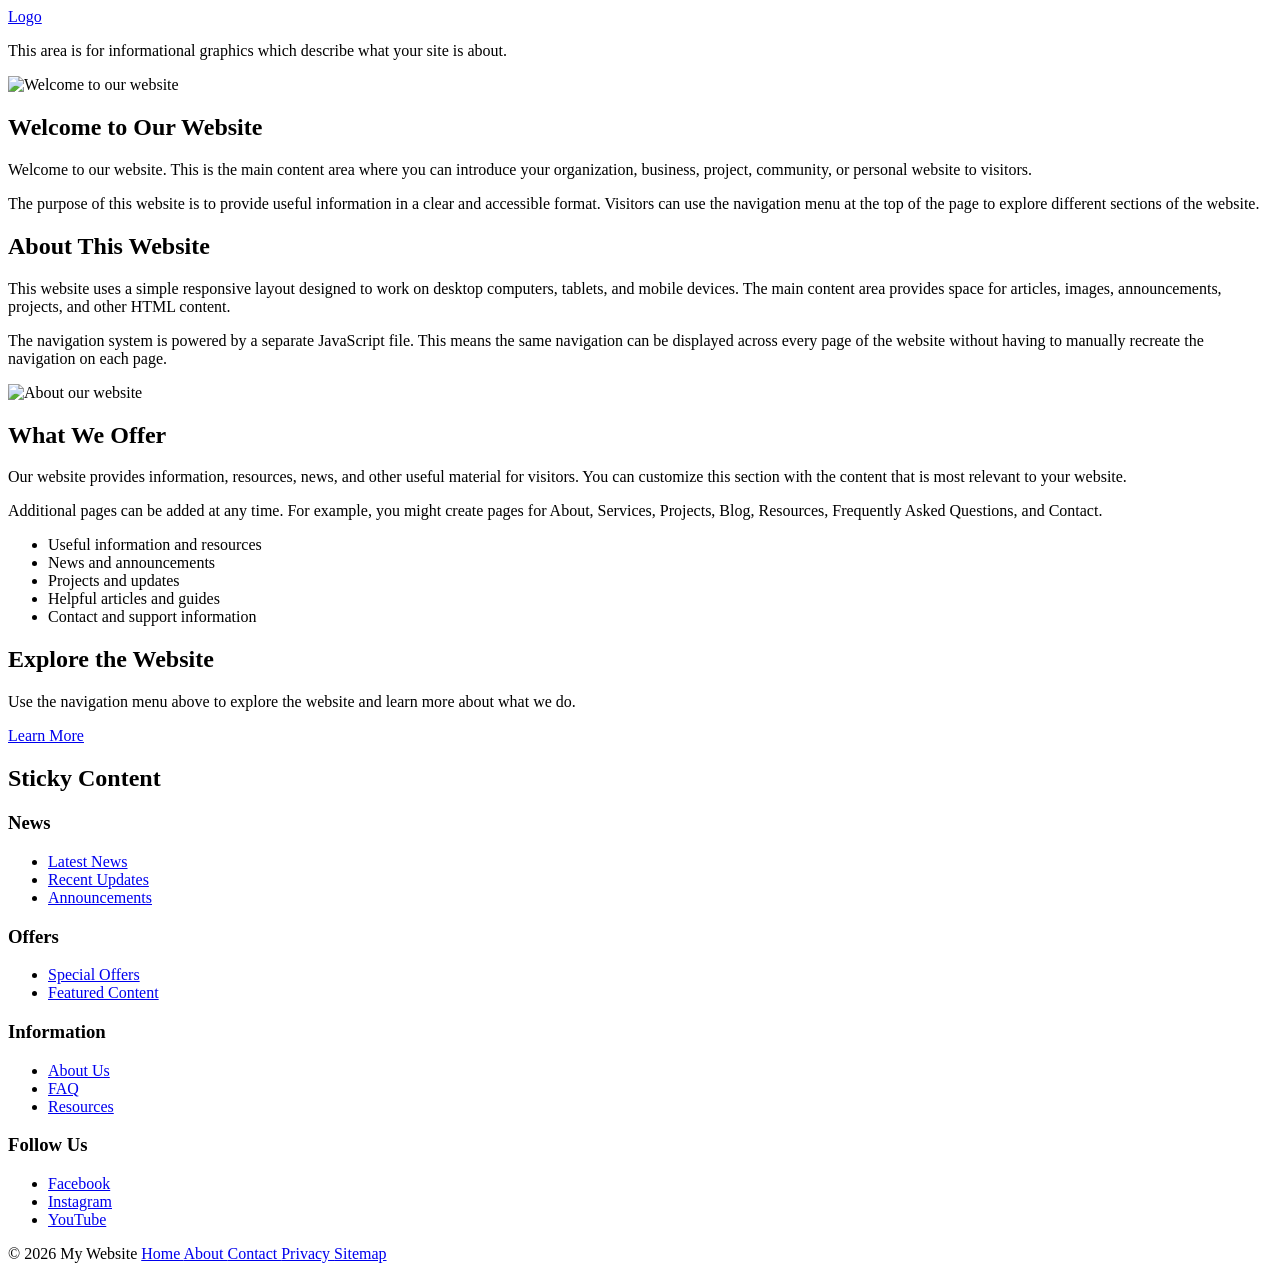
==== index.html @ 2298a756 "Update index.html" ====
<!DOCTYPE html>
<html lang="en">

<head>

    <!-- =====================================================
         BASIC DOCUMENT INFORMATION
         ===================================================== -->

    <meta charset="UTF-8">

    <meta
        name="viewport"
        content="width=device-width, initial-scale=1.0"
    >

    <meta
        name="description"
        content="Welcome to our website."
    >

    <meta
        name="author"
        content="Your Name"
    >

    <title>Home | My Website</title>


    <!-- =====================================================
         STYLESHEET
         ===================================================== -->

    <link rel="stylesheet" href="css/style.css">

</head>


<body>

    <!-- =====================================================
         WEBSITE WRAPPER
         
         This is 80% of the screen width.
         The body background creates the 10% pink areas
         on the left and right.
         ===================================================== -->

    <div class="site-wrapper">


        <!-- =================================================
             HEADER
             ================================================= -->

        <header class="site-header">


            <!-- =============================================
                 LOGO AREA
                 ============================================= -->

            <div class="logo-area">

                <a
                    href="index.html"
                    aria-label="Go to homepage"
                >
                    Logo
                </a>

            </div>


            <!-- =============================================
                 HEADER INFORMATION + NAVIGATION
                 ============================================= -->

            <div class="header-right">


                <!-- =========================================
                     WEBSITE DESCRIPTION
                     ========================================= -->

                <div class="header-info">

                    <p>
                        This area is for informational graphics
                        which describe what your site is about.
                    </p>

                </div>


                <!-- =========================================
                     NAVIGATION

                     navigation.js will automatically insert:

                     Primary navigation
                     Secondary navigation
                     ========================================= -->

                <div id="site-navigation"></div>


            </div>

        </header>



        <!-- =================================================
             MAIN WEBSITE AREA
             ================================================= -->

        <main class="main-layout">


            <!-- =============================================
                 MAIN CONTENT
                 ============================================= -->

            <section class="content-area">


                <!-- =========================================
                     HERO IMAGE
                     ========================================= -->

                <div class="hero-image">

                    <!--

                    Replace this image with your own.

                    Put your image in:

                    images/hero.jpg

                    -->

                    <img
                        src="images/hero.jpg"
                        alt="Welcome to our website"
                    >

                </div>



                <!-- =========================================
                     MAIN PAGE HEADING
                     ========================================= -->

                <h1>
                    Welcome to Our Website
                </h1>



                <!-- =========================================
                     INTRODUCTION
                     ========================================= -->

                <p>
                    Welcome to our website. This is the main
                    content area where you can introduce your
                    organization, business, project, community,
                    or personal website to visitors.
                </p>


                <p>
                    The purpose of this website is to provide
                    useful information in a clear and accessible
                    format. Visitors can use the navigation menu
                    at the top of the page to explore different
                    sections of the website.
                </p>



                <!-- =========================================
                     SECOND SECTION
                     ========================================= -->

                <h2>
                    About This Website
                </h2>


                <p>
                    This website uses a simple responsive layout
                    designed to work on desktop computers,
                    tablets, and mobile devices. The main content
                    area provides space for articles, images,
                    announcements, projects, and other HTML
                    content.
                </p>


                <p>
                    The navigation system is powered by a
                    separate JavaScript file. This means the
                    same navigation can be displayed across
                    every page of the website without having to
                    manually recreate the navigation on each
                    page.
                </p>



                <!-- =========================================
                     IMAGE
                     ========================================= -->

                <img
                    src="images/about.jpg"
                    alt="About our website"
                >



                <!-- =========================================
                     THIRD SECTION
                     ========================================= -->

                <h2>
                    What We Offer
                </h2>


                <p>
                    Our website provides information, resources,
                    news, and other useful material for visitors.
                    You can customize this section with the
                    content that is most relevant to your
                    website.
                </p>


                <p>
                    Additional pages can be added at any time.
                    For example, you might create pages for
                    About, Services, Projects, Blog, Resources,
                    Frequently Asked Questions, and Contact.
                </p>



                <!-- =========================================
                     FEATURE LIST
                     ========================================= -->

                <ul>

                    <li>
                        Useful information and resources
                    </li>

                    <li>
                        News and announcements
                    </li>

                    <li>
                        Projects and updates
                    </li>

                    <li>
                        Helpful articles and guides
                    </li>

                    <li>
                        Contact and support information
                    </li>

                </ul>



                <!-- =========================================
                     CALL TO ACTION
                     ========================================= -->

                <h2>
                    Explore the Website
                </h2>


                <p>
                    Use the navigation menu above to explore
                    the website and learn more about what we do.
                </p>


                <p>

                    <a
                        class="button"
                        href="about.html"
                    >
                        Learn More
                    </a>

                </p>


            </section>



            <!-- =============================================
                 RIGHT SIDEBAR
                 
                 This section stays visible while scrolling
                 because of position: sticky in CSS.
                 ============================================= -->

            <aside
                class="right-sidebar"
                aria-label="Additional information"
            >

                <div class="sticky-content">


                    <!-- =====================================
                         SIDEBAR HEADING
                         ===================================== -->

                    <h2>
                        Sticky Content
                    </h2>


                    <!-- =====================================
                         NEWS
                         ===================================== -->

                    <h3>
                        News
                    </h3>

                    <ul>

                        <li>
                            <a href="blog.html">
                                Latest News
                            </a>
                        </li>

                        <li>
                            <a href="blog.html">
                                Recent Updates
                            </a>
                        </li>

                        <li>
                            <a href="blog.html">
                                Announcements
                            </a>
                        </li>

                    </ul>



                    <!-- =====================================
                         OFFERS
                         ===================================== -->

                    <h3>
                        Offers
                    </h3>

                    <ul>

                        <li>
                            <a href="#">
                                Special Offers
                            </a>
                        </li>

                        <li>
                            <a href="#">
                                Featured Content
                            </a>
                        </li>

                    </ul>



                    <!-- =====================================
                         GENERAL INFORMATION
                         ===================================== -->

                    <h3>
                        Information
                    </h3>

                    <ul>

                        <li>
                            <a href="about.html">
                                About Us
                            </a>
                        </li>

                        <li>
                            <a href="faq.html">
                                FAQ
                            </a>
                        </li>

                        <li>
                            <a href="resources.html">
                                Resources
                            </a>
                        </li>

                    </ul>



                    <!-- =====================================
                         SOCIAL LINKS
                         ===================================== -->

                    <h3>
                        Follow Us
                    </h3>

                    <ul>

                        <li>
                            <a
                                href="#"
                                aria-label="Facebook"
                            >
                                Facebook
                            </a>
                        </li>

                        <li>
                            <a
                                href="#"
                                aria-label="Instagram"
                            >
                                Instagram
                            </a>
                        </li>

                        <li>
                            <a
                                href="#"
                                aria-label="YouTube"
                            >
                                YouTube
                            </a>
                        </li>

                    </ul>


                </div>

            </aside>


        </main>



        <!-- =================================================
             FOOTER
             ================================================= -->

        <footer class="site-footer">


            <!-- Copyright -->

            <span>
                &copy; 2026 My Website
            </span>


            <!-- Footer links -->

            <a href="index.html">
                Home
            </a>

            <a href="about.html">
                About
            </a>

            <a href="contact.html">
                Contact
            </a>

            <a href="privacy.html">
                Privacy
            </a>

            <a href="sitemap.html">
                Sitemap
            </a>


        </footer>


    </div>


    <!-- =====================================================
         JAVASCRIPT
         
         This loads the reusable navigation system.

         The navigation.js file automatically creates the
         horizontal primary and secondary navigation.
         ===================================================== -->

    <script src="js/navigation.js"></script>

</body>

</html>
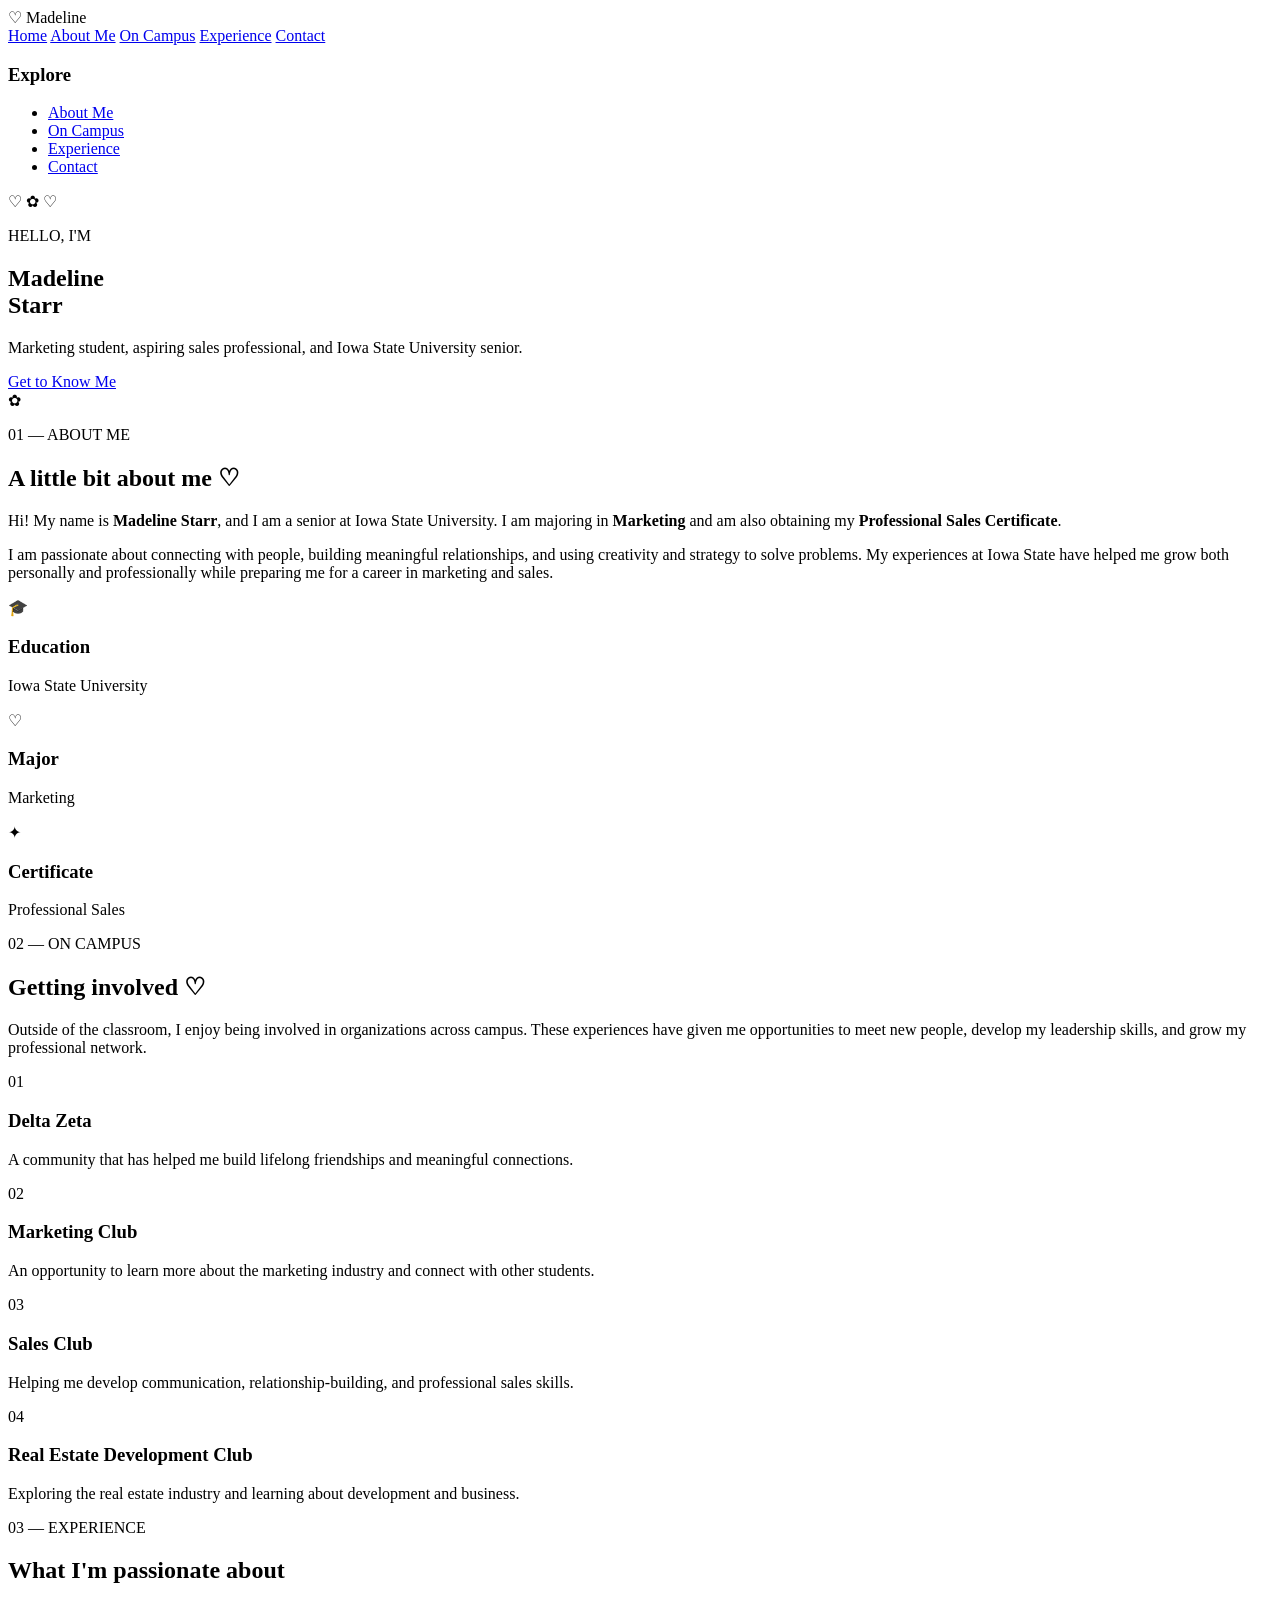
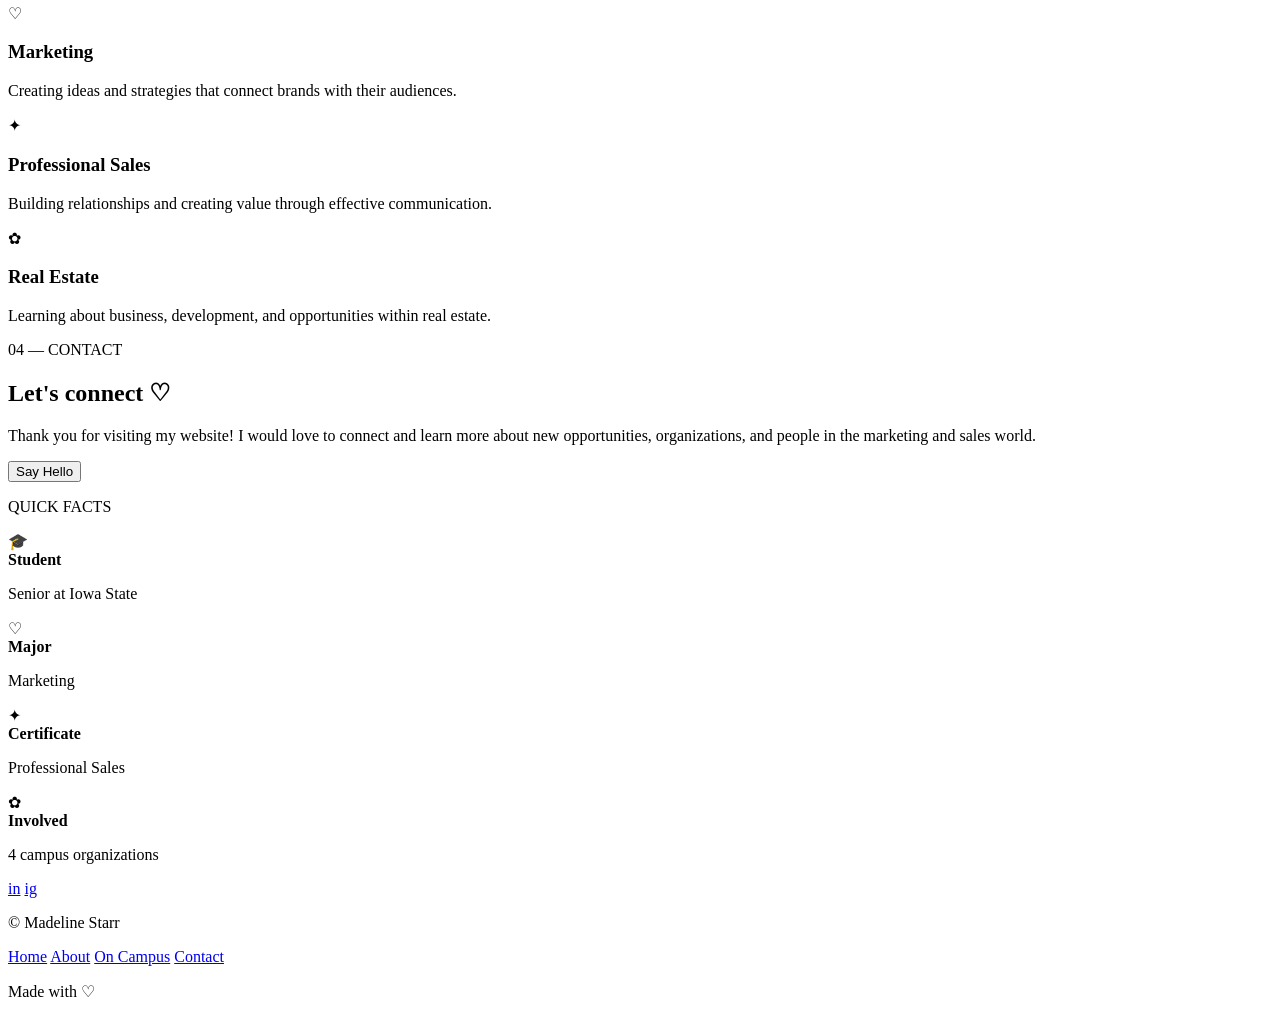
==== commit 989a30b5: "Update index.html" ====
--- a/index.html
+++ b/index.html
@@ -1,533 +1,346 @@
 <!DOCTYPE html>
 <html lang="en">
-
 <head>
-
-    <!-- =====================================================
-         BASIC DOCUMENT INFORMATION
-         ===================================================== -->
-
     <meta charset="UTF-8">
-
-    <meta
-        name="viewport"
-        content="width=device-width, initial-scale=1.0"
-    >
-
-    <meta
-        name="description"
-        content="Welcome to our website."
-    >
-
-    <meta
-        name="author"
-        content="Your Name"
-    >
-
-    <title>Home | My Website</title>
-
-
-    <!-- =====================================================
-         STYLESHEET
-         ===================================================== -->
-
-    <link rel="stylesheet" href="css/style.css">
-
+    <meta name="viewport" content="width=device-width, initial-scale=1.0">
+    <title>Madeline Starr | Marketing Student</title>
+
+    <!-- Google Font -->
+    <link rel="preconnect" href="https://fonts.googleapis.com">
+    <link rel="preconnect" href="https://fonts.gstatic.com" crossorigin>
+    <link href="https://fonts.googleapis.com/css2?family=DM+Sans:wght@400;500;600;700&family=Playfair+Display:wght@600;700&display=swap" rel="stylesheet">
+
+    <link rel="stylesheet" href="styles.css">
 </head>
 
-
 <body>
 
-    <!-- =====================================================
-         WEBSITE WRAPPER
-         
-         This is 80% of the screen width.
-         The body background creates the 10% pink areas
-         on the left and right.
-         ===================================================== -->
-
-    <div class="site-wrapper">
-
-
-        <!-- =================================================
-             HEADER
-             ================================================= -->
-
-        <header class="site-header">
-
-
-            <!-- =============================================
-                 LOGO AREA
-                 ============================================= -->
-
-            <div class="logo-area">
-
-                <a
-                    href="index.html"
-                    aria-label="Go to homepage"
-                >
-                    Logo
-                </a>
-
+    <!-- Page Wrapper -->
+    <div class="page">
+
+        <!-- Header -->
+        <header class="header">
+
+            <div class="logo">
+                <span class="logo-heart">♡</span>
+                <span>Madeline</span>
             </div>
 
-
-            <!-- =============================================
-                 HEADER INFORMATION + NAVIGATION
-                 ============================================= -->
-
-            <div class="header-right">
-
-
-                <!-- =========================================
-                     WEBSITE DESCRIPTION
-                     ========================================= -->
-
-                <div class="header-info">
+            <!-- Horizontal Navigation -->
+            <nav class="navbar">
+                <a href="#home" class="nav-link active">Home</a>
+                <a href="#about" class="nav-link">About Me</a>
+                <a href="#campus" class="nav-link">On Campus</a>
+                <a href="#experience" class="nav-link">Experience</a>
+                <a href="#contact" class="nav-link">Contact</a>
+            </nav>
+
+        </header>
+
+
+        <!-- Main Website Content -->
+        <div class="content-wrapper">
+
+            <!-- Left Navigation / Sidebar -->
+            <aside class="left-sidebar">
+
+                <h3>Explore</h3>
+
+                <ul>
+                    <li><a href="#about">About Me</a></li>
+                    <li><a href="#campus">On Campus</a></li>
+                    <li><a href="#experience">Experience</a></li>
+                    <li><a href="#contact">Contact</a></li>
+                </ul>
+
+                <div class="sidebar-decoration">
+                    <span>♡</span>
+                    <span>✿</span>
+                    <span>♡</span>
+                </div>
+
+            </aside>
+
+
+            <!-- Main Content -->
+            <main class="main-content">
+
+                <!-- Hero Section -->
+                <section id="home" class="hero">
+
+                    <div class="hero-text">
+                        <p class="small-heading">HELLO, I'M</p>
+
+                        <h1>Madeline<br>Starr</h1>
+
+                        <p class="hero-description">
+                            Marketing student, aspiring sales professional,
+                            and Iowa State University senior.
+                        </p>
+
+                        <a href="#about" class="button">Get to Know Me</a>
+                    </div>
+
+                    <div class="hero-flower">
+                        ✿
+                    </div>
+
+                </section>
+
+
+                <!-- About Me -->
+                <section id="about" class="section">
+
+                    <p class="section-label">01 — ABOUT ME</p>
+
+                    <h2>A little bit about me ♡</h2>
 
                     <p>
-                        This area is for informational graphics
-                        which describe what your site is about.
+                        Hi! My name is <strong>Madeline Starr</strong>, and I am a
+                        senior at Iowa State University. I am majoring in
+                        <strong>Marketing</strong> and am also obtaining my
+                        <strong>Professional Sales Certificate</strong>.
                     </p>
 
+                    <p>
+                        I am passionate about connecting with people, building
+                        meaningful relationships, and using creativity and
+                        strategy to solve problems. My experiences at Iowa State
+                        have helped me grow both personally and professionally
+                        while preparing me for a career in marketing and sales.
+                    </p>
+
+                    <div class="info-cards">
+
+                        <div class="info-card">
+                            <span class="card-icon">🎓</span>
+                            <h3>Education</h3>
+                            <p>Iowa State University</p>
+                        </div>
+
+                        <div class="info-card">
+                            <span class="card-icon">♡</span>
+                            <h3>Major</h3>
+                            <p>Marketing</p>
+                        </div>
+
+                        <div class="info-card">
+                            <span class="card-icon">✦</span>
+                            <h3>Certificate</h3>
+                            <p>Professional Sales</p>
+                        </div>
+
+                    </div>
+
+                </section>
+
+
+                <!-- On Campus -->
+                <section id="campus" class="section campus-section">
+
+                    <p class="section-label">02 — ON CAMPUS</p>
+
+                    <h2>Getting involved ♡</h2>
+
+                    <p>
+                        Outside of the classroom, I enjoy being involved in
+                        organizations across campus. These experiences have
+                        given me opportunities to meet new people, develop my
+                        leadership skills, and grow my professional network.
+                    </p>
+
+                    <div class="club-list">
+
+                        <div class="club">
+                            <div class="club-number">01</div>
+                            <div>
+                                <h3>Delta Zeta</h3>
+                                <p>
+                                    A community that has helped me build
+                                    lifelong friendships and meaningful
+                                    connections.
+                                </p>
+                            </div>
+                        </div>
+
+                        <div class="club">
+                            <div class="club-number">02</div>
+                            <div>
+                                <h3>Marketing Club</h3>
+                                <p>
+                                    An opportunity to learn more about the
+                                    marketing industry and connect with
+                                    other students.
+                                </p>
+                            </div>
+                        </div>
+
+                        <div class="club">
+                            <div class="club-number">03</div>
+                            <div>
+                                <h3>Sales Club</h3>
+                                <p>
+                                    Helping me develop communication,
+                                    relationship-building, and professional
+                                    sales skills.
+                                </p>
+                            </div>
+                        </div>
+
+                        <div class="club">
+                            <div class="club-number">04</div>
+                            <div>
+                                <h3>Real Estate Development Club</h3>
+                                <p>
+                                    Exploring the real estate industry and
+                                    learning about development and business.
+                                </p>
+                            </div>
+                        </div>
+
+                    </div>
+
+                </section>
+
+
+                <!-- Experience -->
+                <section id="experience" class="section">
+
+                    <p class="section-label">03 — EXPERIENCE</p>
+
+                    <h2>What I'm passionate about</h2>
+
+                    <div class="passion-grid">
+
+                        <div class="passion-card">
+                            <span>♡</span>
+                            <h3>Marketing</h3>
+                            <p>
+                                Creating ideas and strategies that connect
+                                brands with their audiences.
+                            </p>
+                        </div>
+
+                        <div class="passion-card">
+                            <span>✦</span>
+                            <h3>Professional Sales</h3>
+                            <p>
+                                Building relationships and creating value
+                                through effective communication.
+                            </p>
+                        </div>
+
+                        <div class="passion-card">
+                            <span>✿</span>
+                            <h3>Real Estate</h3>
+                            <p>
+                                Learning about business, development, and
+                                opportunities within real estate.
+                            </p>
+                        </div>
+
+                    </div>
+
+                </section>
+
+
+                <!-- Contact -->
+                <section id="contact" class="section contact-section">
+
+                    <p class="section-label">04 — CONTACT</p>
+
+                    <h2>Let's connect ♡</h2>
+
+                    <p>
+                        Thank you for visiting my website! I would love to
+                        connect and learn more about new opportunities,
+                        organizations, and people in the marketing and sales
+                        world.
+                    </p>
+
+                    <button id="contactButton" class="button">
+                        Say Hello
+                    </button>
+
+                    <p id="contactMessage" class="contact-message"></p>
+
+                </section>
+
+            </main>
+
+
+            <!-- Right Sidebar -->
+            <aside class="right-sidebar">
+
+                <div class="sticky-box">
+
+                    <p class="sidebar-title">QUICK FACTS</p>
+
+                    <div class="quick-fact">
+                        <span>🎓</span>
+                        <div>
+                            <strong>Student</strong>
+                            <p>Senior at Iowa State</p>
+                        </div>
+                    </div>
+
+                    <div class="quick-fact">
+                        <span>♡</span>
+                        <div>
+                            <strong>Major</strong>
+                            <p>Marketing</p>
+                        </div>
+                    </div>
+
+                    <div class="quick-fact">
+                        <span>✦</span>
+                        <div>
+                            <strong>Certificate</strong>
+                            <p>Professional Sales</p>
+                        </div>
+                    </div>
+
+                    <div class="quick-fact">
+                        <span>✿</span>
+                        <div>
+                            <strong>Involved</strong>
+                            <p>4 campus organizations</p>
+                        </div>
+                    </div>
+
+                    <div class="social-links">
+                        <a href="#" aria-label="LinkedIn">in</a>
+                        <a href="#" aria-label="Instagram">ig</a>
+                    </div>
+
                 </div>
 
-
-                <!-- =========================================
-                     NAVIGATION
-
-                     navigation.js will automatically insert:
-
-                     Primary navigation
-                     Secondary navigation
-                     ========================================= -->
-
-                <div id="site-navigation"></div>
-
-
+            </aside>
+
+        </div>
+
+
+        <!-- Footer -->
+        <footer id="footer">
+
+            <p>
+                © <span id="year"></span> Madeline Starr
+            </p>
+
+            <div class="footer-links">
+                <a href="#home">Home</a>
+                <a href="#about">About</a>
+                <a href="#campus">On Campus</a>
+                <a href="#contact">Contact</a>
             </div>
 
-        </header>
-
-
-
-        <!-- =================================================
-             MAIN WEBSITE AREA
-             ================================================= -->
-
-        <main class="main-layout">
-
-
-            <!-- =============================================
-                 MAIN CONTENT
-                 ============================================= -->
-
-            <section class="content-area">
-
-
-                <!-- =========================================
-                     HERO IMAGE
-                     ========================================= -->
-
-                <div class="hero-image">
-
-                    <!--
-
-                    Replace this image with your own.
-
-                    Put your image in:
-
-                    images/hero.jpg
-
-                    -->
-
-                    <img
-                        src="images/hero.jpg"
-                        alt="Welcome to our website"
-                    >
-
-                </div>
-
-
-
-                <!-- =========================================
-                     MAIN PAGE HEADING
-                     ========================================= -->
-
-                <h1>
-                    Welcome to Our Website
-                </h1>
-
-
-
-                <!-- =========================================
-                     INTRODUCTION
-                     ========================================= -->
-
-                <p>
-                    Welcome to our website. This is the main
-                    content area where you can introduce your
-                    organization, business, project, community,
-                    or personal website to visitors.
-                </p>
-
-
-                <p>
-                    The purpose of this website is to provide
-                    useful information in a clear and accessible
-                    format. Visitors can use the navigation menu
-                    at the top of the page to explore different
-                    sections of the website.
-                </p>
-
-
-
-                <!-- =========================================
-                     SECOND SECTION
-                     ========================================= -->
-
-                <h2>
-                    About This Website
-                </h2>
-
-
-                <p>
-                    This website uses a simple responsive layout
-                    designed to work on desktop computers,
-                    tablets, and mobile devices. The main content
-                    area provides space for articles, images,
-                    announcements, projects, and other HTML
-                    content.
-                </p>
-
-
-                <p>
-                    The navigation system is powered by a
-                    separate JavaScript file. This means the
-                    same navigation can be displayed across
-                    every page of the website without having to
-                    manually recreate the navigation on each
-                    page.
-                </p>
-
-
-
-                <!-- =========================================
-                     IMAGE
-                     ========================================= -->
-
-                <img
-                    src="images/about.jpg"
-                    alt="About our website"
-                >
-
-
-
-                <!-- =========================================
-                     THIRD SECTION
-                     ========================================= -->
-
-                <h2>
-                    What We Offer
-                </h2>
-
-
-                <p>
-                    Our website provides information, resources,
-                    news, and other useful material for visitors.
-                    You can customize this section with the
-                    content that is most relevant to your
-                    website.
-                </p>
-
-
-                <p>
-                    Additional pages can be added at any time.
-                    For example, you might create pages for
-                    About, Services, Projects, Blog, Resources,
-                    Frequently Asked Questions, and Contact.
-                </p>
-
-
-
-                <!-- =========================================
-                     FEATURE LIST
-                     ========================================= -->
-
-                <ul>
-
-                    <li>
-                        Useful information and resources
-                    </li>
-
-                    <li>
-                        News and announcements
-                    </li>
-
-                    <li>
-                        Projects and updates
-                    </li>
-
-                    <li>
-                        Helpful articles and guides
-                    </li>
-
-                    <li>
-                        Contact and support information
-                    </li>
-
-                </ul>
-
-
-
-                <!-- =========================================
-                     CALL TO ACTION
-                     ========================================= -->
-
-                <h2>
-                    Explore the Website
-                </h2>
-
-
-                <p>
-                    Use the navigation menu above to explore
-                    the website and learn more about what we do.
-                </p>
-
-
-                <p>
-
-                    <a
-                        class="button"
-                        href="about.html"
-                    >
-                        Learn More
-                    </a>
-
-                </p>
-
-
-            </section>
-
-
-
-            <!-- =============================================
-                 RIGHT SIDEBAR
-                 
-                 This section stays visible while scrolling
-                 because of position: sticky in CSS.
-                 ============================================= -->
-
-            <aside
-                class="right-sidebar"
-                aria-label="Additional information"
-            >
-
-                <div class="sticky-content">
-
-
-                    <!-- =====================================
-                         SIDEBAR HEADING
-                         ===================================== -->
-
-                    <h2>
-                        Sticky Content
-                    </h2>
-
-
-                    <!-- =====================================
-                         NEWS
-                         ===================================== -->
-
-                    <h3>
-                        News
-                    </h3>
-
-                    <ul>
-
-                        <li>
-                            <a href="blog.html">
-                                Latest News
-                            </a>
-                        </li>
-
-                        <li>
-                            <a href="blog.html">
-                                Recent Updates
-                            </a>
-                        </li>
-
-                        <li>
-                            <a href="blog.html">
-                                Announcements
-                            </a>
-                        </li>
-
-                    </ul>
-
-
-
-                    <!-- =====================================
-                         OFFERS
-                         ===================================== -->
-
-                    <h3>
-                        Offers
-                    </h3>
-
-                    <ul>
-
-                        <li>
-                            <a href="#">
-                                Special Offers
-                            </a>
-                        </li>
-
-                        <li>
-                            <a href="#">
-                                Featured Content
-                            </a>
-                        </li>
-
-                    </ul>
-
-
-
-                    <!-- =====================================
-                         GENERAL INFORMATION
-                         ===================================== -->
-
-                    <h3>
-                        Information
-                    </h3>
-
-                    <ul>
-
-                        <li>
-                            <a href="about.html">
-                                About Us
-                            </a>
-                        </li>
-
-                        <li>
-                            <a href="faq.html">
-                                FAQ
-                            </a>
-                        </li>
-
-                        <li>
-                            <a href="resources.html">
-                                Resources
-                            </a>
-                        </li>
-
-                    </ul>
-
-
-
-                    <!-- =====================================
-                         SOCIAL LINKS
-                         ===================================== -->
-
-                    <h3>
-                        Follow Us
-                    </h3>
-
-                    <ul>
-
-                        <li>
-                            <a
-                                href="#"
-                                aria-label="Facebook"
-                            >
-                                Facebook
-                            </a>
-                        </li>
-
-                        <li>
-                            <a
-                                href="#"
-                                aria-label="Instagram"
-                            >
-                                Instagram
-                            </a>
-                        </li>
-
-                        <li>
-                            <a
-                                href="#"
-                                aria-label="YouTube"
-                            >
-                                YouTube
-                            </a>
-                        </li>
-
-                    </ul>
-
-
-                </div>
-
-            </aside>
-
-
-        </main>
-
-
-
-        <!-- =================================================
-             FOOTER
-             ================================================= -->
-
-        <footer class="site-footer">
-
-
-            <!-- Copyright -->
-
-            <span>
-                &copy; 2026 My Website
-            </span>
-
-
-            <!-- Footer links -->
-
-            <a href="index.html">
-                Home
-            </a>
-
-            <a href="about.html">
-                About
-            </a>
-
-            <a href="contact.html">
-                Contact
-            </a>
-
-            <a href="privacy.html">
-                Privacy
-            </a>
-
-            <a href="sitemap.html">
-                Sitemap
-            </a>
-
+            <p>Made with ♡</p>
 
         </footer>
 
-
     </div>
 
-
-    <!-- =====================================================
-         JAVASCRIPT
-         
-         This loads the reusable navigation system.
-
-         The navigation.js file automatically creates the
-         horizontal primary and secondary navigation.
-         ===================================================== -->
-
-    <script src="js/navigation.js"></script>
+    <script src="script.js"></script>
 
 </body>
-
 </html>
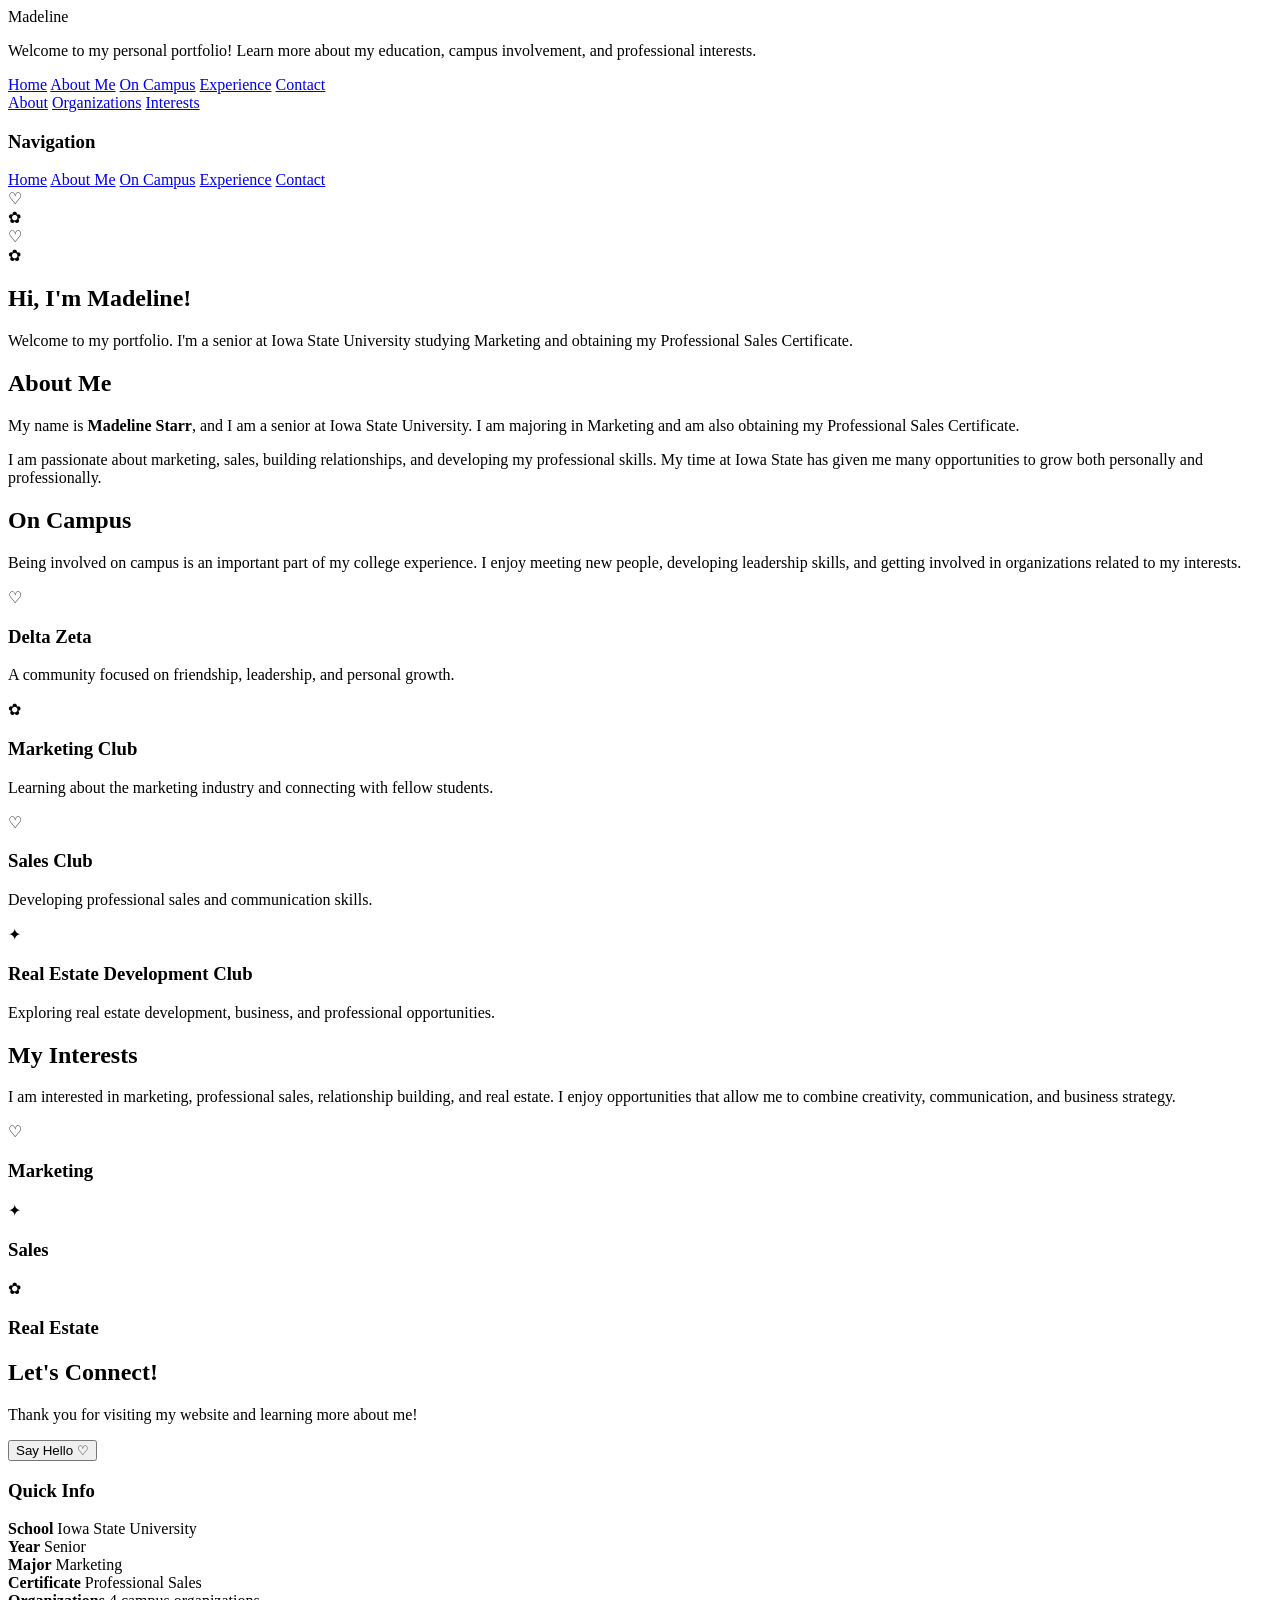
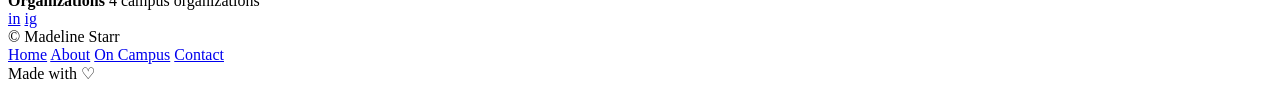
==== commit 417f2cfb: "Update index.html" ====
--- a/index.html
+++ b/index.html
@@ -3,342 +3,318 @@
 <head>
     <meta charset="UTF-8">
     <meta name="viewport" content="width=device-width, initial-scale=1.0">
-    <title>Madeline Starr | Marketing Student</title>
-
-    <!-- Google Font -->
-    <link rel="preconnect" href="https://fonts.googleapis.com">
-    <link rel="preconnect" href="https://fonts.gstatic.com" crossorigin>
-    <link href="https://fonts.googleapis.com/css2?family=DM+Sans:wght@400;500;600;700&family=Playfair+Display:wght@600;700&display=swap" rel="stylesheet">
+
+    <title>Madeline Starr | Portfolio</title>
 
     <link rel="stylesheet" href="styles.css">
 </head>
 
 <body>
 
-    <!-- Page Wrapper -->
-    <div class="page">
-
-        <!-- Header -->
-        <header class="header">
-
-            <div class="logo">
-                <span class="logo-heart">♡</span>
-                <span>Madeline</span>
+    <!-- OUTER BACKGROUND -->
+    <div class="background">
+
+        <!-- MAIN WEBSITE -->
+        <div class="website">
+
+            <!-- ================= HEADER ================= -->
+            <header class="header">
+
+                <!-- LOGO -->
+                <div class="logo">
+                    Madeline
+                </div>
+
+                <!-- HEADER RIGHT SIDE -->
+                <div class="header-right">
+
+                    <!-- INFORMATIONAL GRAPHIC AREA -->
+                    <div class="graphic-area">
+                        <p>
+                            Welcome to my personal portfolio! 
+                            Learn more about my education, 
+                            campus involvement, and professional interests.
+                        </p>
+                    </div>
+
+                    <!-- PRIMARY HORIZONTAL NAVIGATION -->
+                    <nav class="primary-nav">
+                        <a href="#home">Home</a>
+                        <a href="#about">About Me</a>
+                        <a href="#campus">On Campus</a>
+                        <a href="#experience">Experience</a>
+                        <a href="#contact">Contact</a>
+                    </nav>
+
+                    <!-- SECONDARY NAVIGATION -->
+                    <div class="secondary-nav">
+                        <a href="#about">About</a>
+                        <a href="#campus">Organizations</a>
+                        <a href="#experience">Interests</a>
+                    </div>
+
+                </div>
+
+            </header>
+
+
+            <!-- ================= BODY ================= -->
+            <div class="body-layout">
+
+                <!-- LEFT COLUMN -->
+                <aside class="left-column">
+
+                    <h3>Navigation</h3>
+
+                    <nav class="side-nav">
+                        <a href="#home">Home</a>
+                        <a href="#about">About Me</a>
+                        <a href="#campus">On Campus</a>
+                        <a href="#experience">Experience</a>
+                        <a href="#contact">Contact</a>
+                    </nav>
+
+                    <div class="side-decoration">
+                        ♡
+                        <br>
+                        ✿
+                        <br>
+                        ♡
+                    </div>
+
+                </aside>
+
+
+                <!-- CENTER / MAIN CONTENT -->
+                <main class="main-content">
+
+                    <!-- HERO -->
+                    <section id="home" class="hero">
+
+                        <div class="hero-image">
+                            <div class="flower">✿</div>
+                        </div>
+
+                        <h1>Hi, I'm Madeline!</h1>
+
+                        <p class="intro">
+                            Welcome to my portfolio. I'm a senior at Iowa State
+                            University studying Marketing and obtaining my
+                            Professional Sales Certificate.
+                        </p>
+
+                    </section>
+
+
+                    <!-- ABOUT ME -->
+                    <section id="about" class="content-section">
+
+                        <h2>About Me</h2>
+
+                        <p>
+                            My name is <strong>Madeline Starr</strong>, and I am
+                            a senior at Iowa State University. I am majoring in
+                            Marketing and am also obtaining my Professional
+                            Sales Certificate.
+                        </p>
+
+                        <p>
+                            I am passionate about marketing, sales, building
+                            relationships, and developing my professional
+                            skills. My time at Iowa State has given me many
+                            opportunities to grow both personally and
+                            professionally.
+                        </p>
+
+                    </section>
+
+
+                    <!-- ON CAMPUS -->
+                    <section id="campus" class="content-section">
+
+                        <h2>On Campus</h2>
+
+                        <p>
+                            Being involved on campus is an important part of
+                            my college experience. I enjoy meeting new people,
+                            developing leadership skills, and getting involved
+                            in organizations related to my interests.
+                        </p>
+
+                        <div class="organization-list">
+
+                            <div class="organization">
+                                <span>♡</span>
+                                <div>
+                                    <h3>Delta Zeta</h3>
+                                    <p>
+                                        A community focused on friendship,
+                                        leadership, and personal growth.
+                                    </p>
+                                </div>
+                            </div>
+
+                            <div class="organization">
+                                <span>✿</span>
+                                <div>
+                                    <h3>Marketing Club</h3>
+                                    <p>
+                                        Learning about the marketing industry
+                                        and connecting with fellow students.
+                                    </p>
+                                </div>
+                            </div>
+
+                            <div class="organization">
+                                <span>♡</span>
+                                <div>
+                                    <h3>Sales Club</h3>
+                                    <p>
+                                        Developing professional sales and
+                                        communication skills.
+                                    </p>
+                                </div>
+                            </div>
+
+                            <div class="organization">
+                                <span>✦</span>
+                                <div>
+                                    <h3>Real Estate Development Club</h3>
+                                    <p>
+                                        Exploring real estate development,
+                                        business, and professional opportunities.
+                                    </p>
+                                </div>
+                            </div>
+
+                        </div>
+
+                    </section>
+
+
+                    <!-- EXPERIENCE -->
+                    <section id="experience" class="content-section">
+
+                        <h2>My Interests</h2>
+
+                        <p>
+                            I am interested in marketing, professional sales,
+                            relationship building, and real estate. I enjoy
+                            opportunities that allow me to combine creativity,
+                            communication, and business strategy.
+                        </p>
+
+                        <div class="interest-boxes">
+
+                            <div>
+                                <span>♡</span>
+                                <h3>Marketing</h3>
+                            </div>
+
+                            <div>
+                                <span>✦</span>
+                                <h3>Sales</h3>
+                            </div>
+
+                            <div>
+                                <span>✿</span>
+                                <h3>Real Estate</h3>
+                            </div>
+
+                        </div>
+
+                    </section>
+
+
+                    <!-- CONTACT -->
+                    <section id="contact" class="content-section contact">
+
+                        <h2>Let's Connect!</h2>
+
+                        <p>
+                            Thank you for visiting my website and learning
+                            more about me!
+                        </p>
+
+                        <button id="helloButton">
+                            Say Hello ♡
+                        </button>
+
+                        <p id="helloMessage"></p>
+
+                    </section>
+
+                </main>
+
+
+                <!-- RIGHT COLUMN -->
+                <aside class="right-column">
+
+                    <div class="sticky-content">
+
+                        <h3>Quick Info</h3>
+
+                        <div class="quick-item">
+                            <strong>School</strong>
+                            <span>Iowa State University</span>
+                        </div>
+
+                        <div class="quick-item">
+                            <strong>Year</strong>
+                            <span>Senior</span>
+                        </div>
+
+                        <div class="quick-item">
+                            <strong>Major</strong>
+                            <span>Marketing</span>
+                        </div>
+
+                        <div class="quick-item">
+                            <strong>Certificate</strong>
+                            <span>Professional Sales</span>
+                        </div>
+
+                        <div class="quick-item">
+                            <strong>Organizations</strong>
+                            <span>4 campus organizations</span>
+                        </div>
+
+                        <div class="social-icons">
+                            <a href="#">in</a>
+                            <a href="#">ig</a>
+                        </div>
+
+                    </div>
+
+                </aside>
+
             </div>
 
-            <!-- Horizontal Navigation -->
-            <nav class="navbar">
-                <a href="#home" class="nav-link active">Home</a>
-                <a href="#about" class="nav-link">About Me</a>
-                <a href="#campus" class="nav-link">On Campus</a>
-                <a href="#experience" class="nav-link">Experience</a>
-                <a href="#contact" class="nav-link">Contact</a>
-            </nav>
-
-        </header>
-
-
-        <!-- Main Website Content -->
-        <div class="content-wrapper">
-
-            <!-- Left Navigation / Sidebar -->
-            <aside class="left-sidebar">
-
-                <h3>Explore</h3>
-
-                <ul>
-                    <li><a href="#about">About Me</a></li>
-                    <li><a href="#campus">On Campus</a></li>
-                    <li><a href="#experience">Experience</a></li>
-                    <li><a href="#contact">Contact</a></li>
-                </ul>
-
-                <div class="sidebar-decoration">
-                    <span>♡</span>
-                    <span>✿</span>
-                    <span>♡</span>
+
+            <!-- ================= FOOTER ================= -->
+            <footer>
+
+                <span>
+                    © <span id="year"></span> Madeline Starr
+                </span>
+
+                <div>
+                    <a href="#home">Home</a>
+                    <a href="#about">About</a>
+                    <a href="#campus">On Campus</a>
+                    <a href="#contact">Contact</a>
                 </div>
 
-            </aside>
-
-
-            <!-- Main Content -->
-            <main class="main-content">
-
-                <!-- Hero Section -->
-                <section id="home" class="hero">
-
-                    <div class="hero-text">
-                        <p class="small-heading">HELLO, I'M</p>
-
-                        <h1>Madeline<br>Starr</h1>
-
-                        <p class="hero-description">
-                            Marketing student, aspiring sales professional,
-                            and Iowa State University senior.
-                        </p>
-
-                        <a href="#about" class="button">Get to Know Me</a>
-                    </div>
-
-                    <div class="hero-flower">
-                        ✿
-                    </div>
-
-                </section>
-
-
-                <!-- About Me -->
-                <section id="about" class="section">
-
-                    <p class="section-label">01 — ABOUT ME</p>
-
-                    <h2>A little bit about me ♡</h2>
-
-                    <p>
-                        Hi! My name is <strong>Madeline Starr</strong>, and I am a
-                        senior at Iowa State University. I am majoring in
-                        <strong>Marketing</strong> and am also obtaining my
-                        <strong>Professional Sales Certificate</strong>.
-                    </p>
-
-                    <p>
-                        I am passionate about connecting with people, building
-                        meaningful relationships, and using creativity and
-                        strategy to solve problems. My experiences at Iowa State
-                        have helped me grow both personally and professionally
-                        while preparing me for a career in marketing and sales.
-                    </p>
-
-                    <div class="info-cards">
-
-                        <div class="info-card">
-                            <span class="card-icon">🎓</span>
-                            <h3>Education</h3>
-                            <p>Iowa State University</p>
-                        </div>
-
-                        <div class="info-card">
-                            <span class="card-icon">♡</span>
-                            <h3>Major</h3>
-                            <p>Marketing</p>
-                        </div>
-
-                        <div class="info-card">
-                            <span class="card-icon">✦</span>
-                            <h3>Certificate</h3>
-                            <p>Professional Sales</p>
-                        </div>
-
-                    </div>
-
-                </section>
-
-
-                <!-- On Campus -->
-                <section id="campus" class="section campus-section">
-
-                    <p class="section-label">02 — ON CAMPUS</p>
-
-                    <h2>Getting involved ♡</h2>
-
-                    <p>
-                        Outside of the classroom, I enjoy being involved in
-                        organizations across campus. These experiences have
-                        given me opportunities to meet new people, develop my
-                        leadership skills, and grow my professional network.
-                    </p>
-
-                    <div class="club-list">
-
-                        <div class="club">
-                            <div class="club-number">01</div>
-                            <div>
-                                <h3>Delta Zeta</h3>
-                                <p>
-                                    A community that has helped me build
-                                    lifelong friendships and meaningful
-                                    connections.
-                                </p>
-                            </div>
-                        </div>
-
-                        <div class="club">
-                            <div class="club-number">02</div>
-                            <div>
-                                <h3>Marketing Club</h3>
-                                <p>
-                                    An opportunity to learn more about the
-                                    marketing industry and connect with
-                                    other students.
-                                </p>
-                            </div>
-                        </div>
-
-                        <div class="club">
-                            <div class="club-number">03</div>
-                            <div>
-                                <h3>Sales Club</h3>
-                                <p>
-                                    Helping me develop communication,
-                                    relationship-building, and professional
-                                    sales skills.
-                                </p>
-                            </div>
-                        </div>
-
-                        <div class="club">
-                            <div class="club-number">04</div>
-                            <div>
-                                <h3>Real Estate Development Club</h3>
-                                <p>
-                                    Exploring the real estate industry and
-                                    learning about development and business.
-                                </p>
-                            </div>
-                        </div>
-
-                    </div>
-
-                </section>
-
-
-                <!-- Experience -->
-                <section id="experience" class="section">
-
-                    <p class="section-label">03 — EXPERIENCE</p>
-
-                    <h2>What I'm passionate about</h2>
-
-                    <div class="passion-grid">
-
-                        <div class="passion-card">
-                            <span>♡</span>
-                            <h3>Marketing</h3>
-                            <p>
-                                Creating ideas and strategies that connect
-                                brands with their audiences.
-                            </p>
-                        </div>
-
-                        <div class="passion-card">
-                            <span>✦</span>
-                            <h3>Professional Sales</h3>
-                            <p>
-                                Building relationships and creating value
-                                through effective communication.
-                            </p>
-                        </div>
-
-                        <div class="passion-card">
-                            <span>✿</span>
-                            <h3>Real Estate</h3>
-                            <p>
-                                Learning about business, development, and
-                                opportunities within real estate.
-                            </p>
-                        </div>
-
-                    </div>
-
-                </section>
-
-
-                <!-- Contact -->
-                <section id="contact" class="section contact-section">
-
-                    <p class="section-label">04 — CONTACT</p>
-
-                    <h2>Let's connect ♡</h2>
-
-                    <p>
-                        Thank you for visiting my website! I would love to
-                        connect and learn more about new opportunities,
-                        organizations, and people in the marketing and sales
-                        world.
-                    </p>
-
-                    <button id="contactButton" class="button">
-                        Say Hello
-                    </button>
-
-                    <p id="contactMessage" class="contact-message"></p>
-
-                </section>
-
-            </main>
-
-
-            <!-- Right Sidebar -->
-            <aside class="right-sidebar">
-
-                <div class="sticky-box">
-
-                    <p class="sidebar-title">QUICK FACTS</p>
-
-                    <div class="quick-fact">
-                        <span>🎓</span>
-                        <div>
-                            <strong>Student</strong>
-                            <p>Senior at Iowa State</p>
-                        </div>
-                    </div>
-
-                    <div class="quick-fact">
-                        <span>♡</span>
-                        <div>
-                            <strong>Major</strong>
-                            <p>Marketing</p>
-                        </div>
-                    </div>
-
-                    <div class="quick-fact">
-                        <span>✦</span>
-                        <div>
-                            <strong>Certificate</strong>
-                            <p>Professional Sales</p>
-                        </div>
-                    </div>
-
-                    <div class="quick-fact">
-                        <span>✿</span>
-                        <div>
-                            <strong>Involved</strong>
-                            <p>4 campus organizations</p>
-                        </div>
-                    </div>
-
-                    <div class="social-links">
-                        <a href="#" aria-label="LinkedIn">in</a>
-                        <a href="#" aria-label="Instagram">ig</a>
-                    </div>
-
-                </div>
-
-            </aside>
+                <span>
+                    Made with ♡
+                </span>
+
+            </footer>
 
         </div>
 
-
-        <!-- Footer -->
-        <footer id="footer">
-
-            <p>
-                © <span id="year"></span> Madeline Starr
-            </p>
-
-            <div class="footer-links">
-                <a href="#home">Home</a>
-                <a href="#about">About</a>
-                <a href="#campus">On Campus</a>
-                <a href="#contact">Contact</a>
-            </div>
-
-            <p>Made with ♡</p>
-
-        </footer>
-
     </div>
+
 
     <script src="script.js"></script>
 
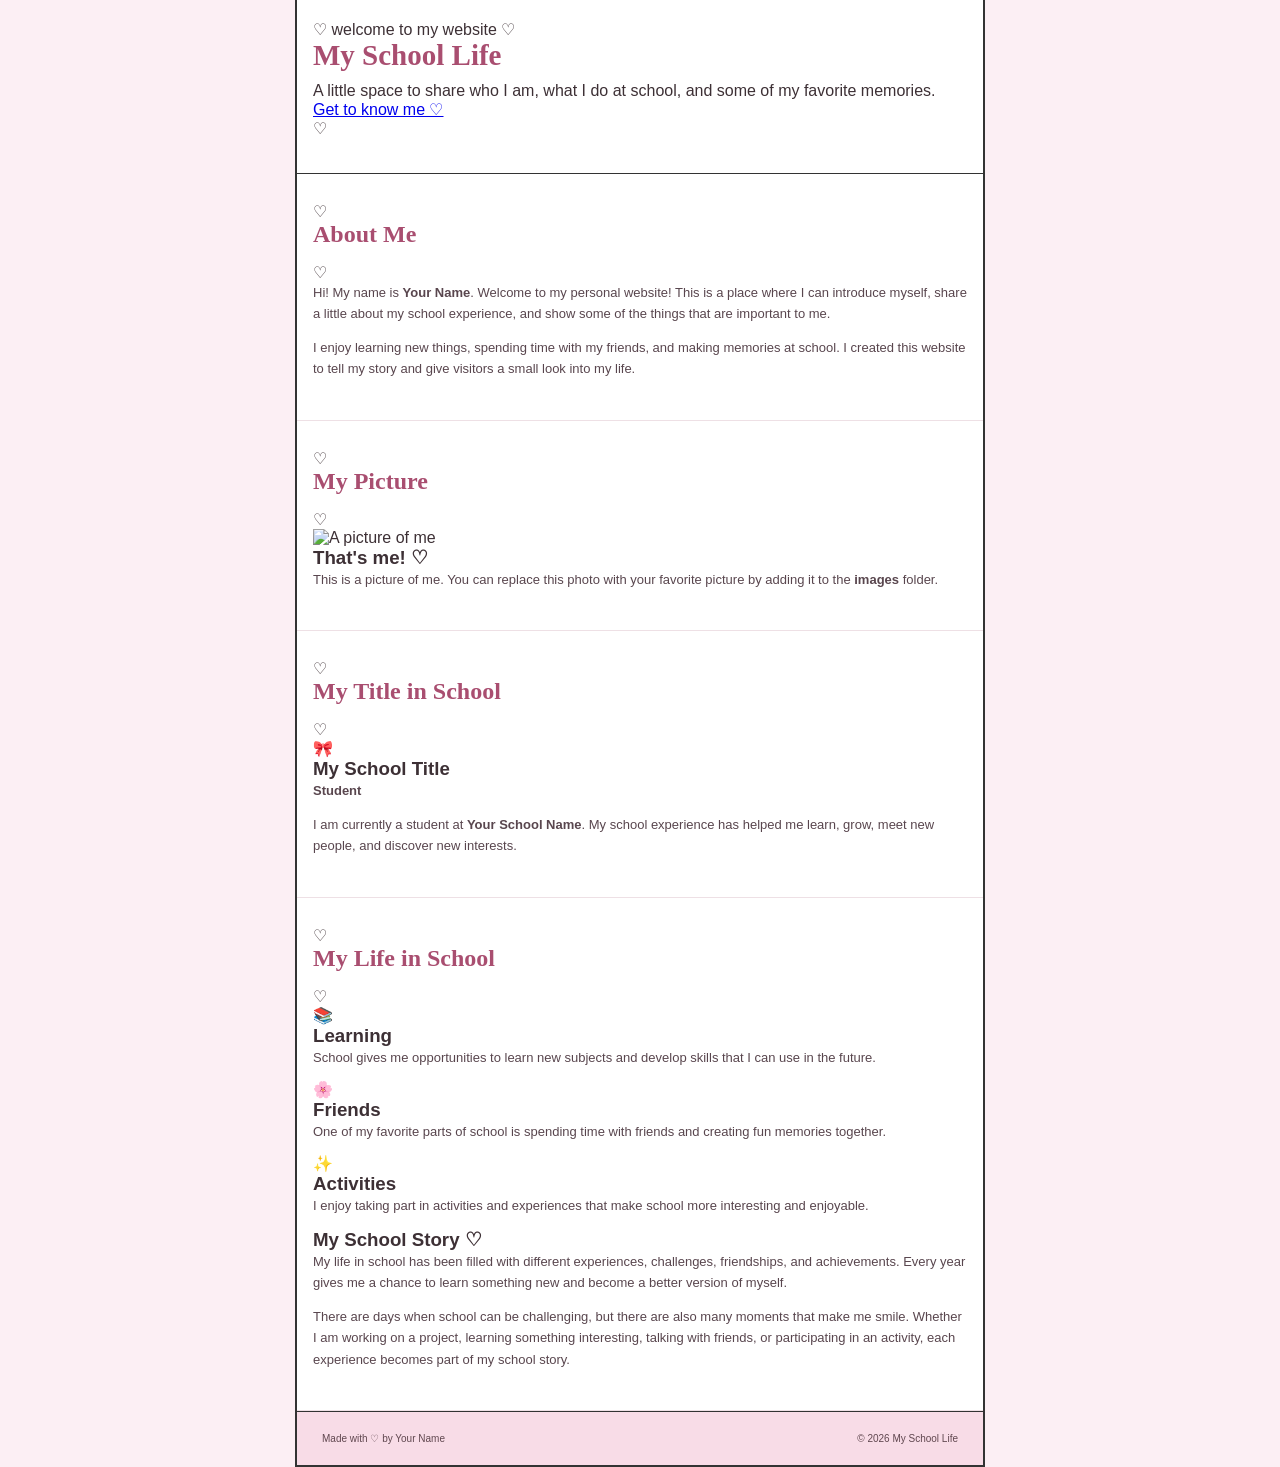
==== commit 6c6f782e: "Update index.html" ====
--- a/index.html
+++ b/index.html
@@ -4,319 +4,219 @@
     <meta charset="UTF-8">
     <meta name="viewport" content="width=device-width, initial-scale=1.0">
 
-    <title>Madeline Starr | Portfolio</title>
-
-    <link rel="stylesheet" href="styles.css">
+    <title>My School Life</title>
+
+    <!-- Google Font -->
+    <link rel="preconnect" href="https://fonts.googleapis.com">
+    <link rel="preconnect" href="https://fonts.gstatic.com" crossorigin>
+    <link href="https://fonts.googleapis.com/css2?family=Quicksand:wght@400;500;600;700&display=swap" rel="stylesheet">
+
+    <!-- Your CSS -->
+    <link rel="stylesheet" href="style.css">
 </head>
 
 <body>
 
-    <!-- OUTER BACKGROUND -->
-    <div class="background">
-
-        <!-- MAIN WEBSITE -->
-        <div class="website">
-
-            <!-- ================= HEADER ================= -->
-            <header class="header">
-
-                <!-- LOGO -->
-                <div class="logo">
-                    Madeline
+    <!-- Navigation will automatically appear here -->
+    <div id="site-navigation"></div>
+
+
+    <!-- Main Website Container -->
+    <main class="website">
+
+        <!-- Hero Section -->
+        <section class="hero">
+            <div class="hero-text">
+                <p class="small-heading">♡ welcome to my website ♡</p>
+
+                <h1>My School Life</h1>
+
+                <p>
+                    A little space to share who I am, what I do at school,
+                    and some of my favorite memories.
+                </p>
+
+                <a href="#about" class="cute-button">Get to know me ♡</a>
+            </div>
+
+            <div class="hero-decoration">
+                ♡
+            </div>
+        </section>
+
+
+        <!-- About Me -->
+        <section id="about" class="content-section">
+            <div class="section-title">
+                <span>♡</span>
+                <h2>About Me</h2>
+                <span>♡</span>
+            </div>
+
+            <div class="card">
+                <p>
+                    Hi! My name is <strong>Your Name</strong>. Welcome to my
+                    personal website! This is a place where I can introduce
+                    myself, share a little about my school experience, and
+                    show some of the things that are important to me.
+                </p>
+
+                <p>
+                    I enjoy learning new things, spending time with my friends,
+                    and making memories at school. I created this website to
+                    tell my story and give visitors a small look into my life.
+                </p>
+            </div>
+        </section>
+
+
+        <!-- My Picture -->
+        <section id="picture" class="content-section picture-section">
+
+            <div class="section-title">
+                <span>♡</span>
+                <h2>My Picture</h2>
+                <span>♡</span>
+            </div>
+
+            <div class="picture-card">
+
+                <!-- Replace this image with your own -->
+                <img
+                    src="images/my-picture.jpg"
+                    alt="A picture of me"
+                    class="profile-picture"
+                >
+
+                <div>
+                    <h3>That's me! ♡</h3>
+
+                    <p>
+                        This is a picture of me. You can replace this photo
+                        with your favorite picture by adding it to the
+                        <strong>images</strong> folder.
+                    </p>
                 </div>
 
-                <!-- HEADER RIGHT SIDE -->
-                <div class="header-right">
-
-                    <!-- INFORMATIONAL GRAPHIC AREA -->
-                    <div class="graphic-area">
-                        <p>
-                            Welcome to my personal portfolio! 
-                            Learn more about my education, 
-                            campus involvement, and professional interests.
-                        </p>
-                    </div>
-
-                    <!-- PRIMARY HORIZONTAL NAVIGATION -->
-                    <nav class="primary-nav">
-                        <a href="#home">Home</a>
-                        <a href="#about">About Me</a>
-                        <a href="#campus">On Campus</a>
-                        <a href="#experience">Experience</a>
-                        <a href="#contact">Contact</a>
-                    </nav>
-
-                    <!-- SECONDARY NAVIGATION -->
-                    <div class="secondary-nav">
-                        <a href="#about">About</a>
-                        <a href="#campus">Organizations</a>
-                        <a href="#experience">Interests</a>
-                    </div>
-
+            </div>
+        </section>
+
+
+        <!-- School Title -->
+        <section id="school" class="content-section">
+
+            <div class="section-title">
+                <span>♡</span>
+                <h2>My Title in School</h2>
+                <span>♡</span>
+            </div>
+
+            <div class="title-card">
+
+                <div class="title-icon">
+                    🎀
                 </div>
 
-            </header>
-
-
-            <!-- ================= BODY ================= -->
-            <div class="body-layout">
-
-                <!-- LEFT COLUMN -->
-                <aside class="left-column">
-
-                    <h3>Navigation</h3>
-
-                    <nav class="side-nav">
-                        <a href="#home">Home</a>
-                        <a href="#about">About Me</a>
-                        <a href="#campus">On Campus</a>
-                        <a href="#experience">Experience</a>
-                        <a href="#contact">Contact</a>
-                    </nav>
-
-                    <div class="side-decoration">
-                        ♡
-                        <br>
-                        ✿
-                        <br>
-                        ♡
-                    </div>
-
-                </aside>
-
-
-                <!-- CENTER / MAIN CONTENT -->
-                <main class="main-content">
-
-                    <!-- HERO -->
-                    <section id="home" class="hero">
-
-                        <div class="hero-image">
-                            <div class="flower">✿</div>
-                        </div>
-
-                        <h1>Hi, I'm Madeline!</h1>
-
-                        <p class="intro">
-                            Welcome to my portfolio. I'm a senior at Iowa State
-                            University studying Marketing and obtaining my
-                            Professional Sales Certificate.
-                        </p>
-
-                    </section>
-
-
-                    <!-- ABOUT ME -->
-                    <section id="about" class="content-section">
-
-                        <h2>About Me</h2>
-
-                        <p>
-                            My name is <strong>Madeline Starr</strong>, and I am
-                            a senior at Iowa State University. I am majoring in
-                            Marketing and am also obtaining my Professional
-                            Sales Certificate.
-                        </p>
-
-                        <p>
-                            I am passionate about marketing, sales, building
-                            relationships, and developing my professional
-                            skills. My time at Iowa State has given me many
-                            opportunities to grow both personally and
-                            professionally.
-                        </p>
-
-                    </section>
-
-
-                    <!-- ON CAMPUS -->
-                    <section id="campus" class="content-section">
-
-                        <h2>On Campus</h2>
-
-                        <p>
-                            Being involved on campus is an important part of
-                            my college experience. I enjoy meeting new people,
-                            developing leadership skills, and getting involved
-                            in organizations related to my interests.
-                        </p>
-
-                        <div class="organization-list">
-
-                            <div class="organization">
-                                <span>♡</span>
-                                <div>
-                                    <h3>Delta Zeta</h3>
-                                    <p>
-                                        A community focused on friendship,
-                                        leadership, and personal growth.
-                                    </p>
-                                </div>
-                            </div>
-
-                            <div class="organization">
-                                <span>✿</span>
-                                <div>
-                                    <h3>Marketing Club</h3>
-                                    <p>
-                                        Learning about the marketing industry
-                                        and connecting with fellow students.
-                                    </p>
-                                </div>
-                            </div>
-
-                            <div class="organization">
-                                <span>♡</span>
-                                <div>
-                                    <h3>Sales Club</h3>
-                                    <p>
-                                        Developing professional sales and
-                                        communication skills.
-                                    </p>
-                                </div>
-                            </div>
-
-                            <div class="organization">
-                                <span>✦</span>
-                                <div>
-                                    <h3>Real Estate Development Club</h3>
-                                    <p>
-                                        Exploring real estate development,
-                                        business, and professional opportunities.
-                                    </p>
-                                </div>
-                            </div>
-
-                        </div>
-
-                    </section>
-
-
-                    <!-- EXPERIENCE -->
-                    <section id="experience" class="content-section">
-
-                        <h2>My Interests</h2>
-
-                        <p>
-                            I am interested in marketing, professional sales,
-                            relationship building, and real estate. I enjoy
-                            opportunities that allow me to combine creativity,
-                            communication, and business strategy.
-                        </p>
-
-                        <div class="interest-boxes">
-
-                            <div>
-                                <span>♡</span>
-                                <h3>Marketing</h3>
-                            </div>
-
-                            <div>
-                                <span>✦</span>
-                                <h3>Sales</h3>
-                            </div>
-
-                            <div>
-                                <span>✿</span>
-                                <h3>Real Estate</h3>
-                            </div>
-
-                        </div>
-
-                    </section>
-
-
-                    <!-- CONTACT -->
-                    <section id="contact" class="content-section contact">
-
-                        <h2>Let's Connect!</h2>
-
-                        <p>
-                            Thank you for visiting my website and learning
-                            more about me!
-                        </p>
-
-                        <button id="helloButton">
-                            Say Hello ♡
-                        </button>
-
-                        <p id="helloMessage"></p>
-
-                    </section>
-
-                </main>
-
-
-                <!-- RIGHT COLUMN -->
-                <aside class="right-column">
-
-                    <div class="sticky-content">
-
-                        <h3>Quick Info</h3>
-
-                        <div class="quick-item">
-                            <strong>School</strong>
-                            <span>Iowa State University</span>
-                        </div>
-
-                        <div class="quick-item">
-                            <strong>Year</strong>
-                            <span>Senior</span>
-                        </div>
-
-                        <div class="quick-item">
-                            <strong>Major</strong>
-                            <span>Marketing</span>
-                        </div>
-
-                        <div class="quick-item">
-                            <strong>Certificate</strong>
-                            <span>Professional Sales</span>
-                        </div>
-
-                        <div class="quick-item">
-                            <strong>Organizations</strong>
-                            <span>4 campus organizations</span>
-                        </div>
-
-                        <div class="social-icons">
-                            <a href="#">in</a>
-                            <a href="#">ig</a>
-                        </div>
-
-                    </div>
-
-                </aside>
-
-            </div>
-
-
-            <!-- ================= FOOTER ================= -->
-            <footer>
-
-                <span>
-                    © <span id="year"></span> Madeline Starr
-                </span>
-
                 <div>
-                    <a href="#home">Home</a>
-                    <a href="#about">About</a>
-                    <a href="#campus">On Campus</a>
-                    <a href="#contact">Contact</a>
+                    <h3>My School Title</h3>
+
+                    <p>
+                        <strong>Student</strong>
+                    </p>
+
+                    <p>
+                        I am currently a student at
+                        <strong>Your School Name</strong>.
+                        My school experience has helped me learn,
+                        grow, meet new people, and discover new interests.
+                    </p>
                 </div>
 
-                <span>
-                    Made with ♡
-                </span>
-
-            </footer>
-
-        </div>
-
-    </div>
-
-
-    <script src="script.js"></script>
+            </div>
+        </section>
+
+
+        <!-- School Life -->
+        <section id="life" class="content-section">
+
+            <div class="section-title">
+                <span>♡</span>
+                <h2>My Life in School</h2>
+                <span>♡</span>
+            </div>
+
+            <div class="school-life-grid">
+
+                <article class="life-card">
+                    <div class="card-icon">📚</div>
+                    <h3>Learning</h3>
+                    <p>
+                        School gives me opportunities to learn new subjects
+                        and develop skills that I can use in the future.
+                    </p>
+                </article>
+
+                <article class="life-card">
+                    <div class="card-icon">🌸</div>
+                    <h3>Friends</h3>
+                    <p>
+                        One of my favorite parts of school is spending time
+                        with friends and creating fun memories together.
+                    </p>
+                </article>
+
+                <article class="life-card">
+                    <div class="card-icon">✨</div>
+                    <h3>Activities</h3>
+                    <p>
+                        I enjoy taking part in activities and experiences
+                        that make school more interesting and enjoyable.
+                    </p>
+                </article>
+
+            </div>
+
+            <div class="card school-story">
+
+                <h3>My School Story ♡</h3>
+
+                <p>
+                    My life in school has been filled with different
+                    experiences, challenges, friendships, and achievements.
+                    Every year gives me a chance to learn something new and
+                    become a better version of myself.
+                </p>
+
+                <p>
+                    There are days when school can be challenging, but there
+                    are also many moments that make me smile. Whether I am
+                    working on a project, learning something interesting,
+                    talking with friends, or participating in an activity,
+                    each experience becomes part of my school story.
+                </p>
+
+            </div>
+
+        </section>
+
+
+        <!-- Footer -->
+        <footer>
+
+            <p>
+                Made with ♡ by Your Name
+            </p>
+
+            <p>
+                © 2026 My School Life
+            </p>
+
+        </footer>
+
+    </main>
+
+    <!-- Navigation JavaScript -->
+    <script src="nav.js"></script>
 
 </body>
 </html>
--- a/style.css
+++ b/style.css
@@ -0,0 +1,666 @@
+/* =========================================
+   RESET
+========================================= */
+
+* {
+    box-sizing: border-box;
+    margin: 0;
+    padding: 0;
+}
+
+html {
+    scroll-behavior: smooth;
+}
+
+body {
+    font-family: Arial, Helvetica, sans-serif;
+    color: #3d3035;
+    background: #fceff4;
+}
+
+
+/* =========================================
+   OUTER BACKGROUND
+
+   This creates the large background area
+   surrounding the website like your image.
+========================================= */
+
+.background {
+    min-height: 100vh;
+    padding: 0;
+    background: #fceff4;
+}
+
+
+/* =========================================
+   MAIN WEBSITE
+
+   The reference image is a fixed-width
+   centered layout.
+========================================= */
+
+.website {
+    width: 690px;
+    margin: 0 auto;
+    background: #ffffff;
+    border-left: 2px solid #333;
+    border-right: 2px solid #333;
+    border-bottom: 2px solid #333;
+}
+
+
+/* =========================================
+   HEADER
+========================================= */
+
+.header {
+    height: 116px;
+    display: grid;
+    grid-template-columns: 160px 1fr;
+    border-top: 2px solid #333;
+    border-bottom: 1px solid #333;
+}
+
+
+/* =========================================
+   LOGO
+========================================= */
+
+.logo {
+    display: flex;
+    align-items: center;
+    justify-content: center;
+
+    font-family: Georgia, serif;
+    font-size: 34px;
+    color: #b85c7d;
+
+    border-right: 1px solid #333;
+
+    background: #fff7fa;
+}
+
+
+/* =========================================
+   HEADER RIGHT SIDE
+========================================= */
+
+.header-right {
+    display: grid;
+    grid-template-rows: 64px 26px 26px;
+}
+
+
+/* =========================================
+   INFORMATION GRAPHIC
+========================================= */
+
+.graphic-area {
+    padding: 12px 20px;
+    display: flex;
+    align-items: center;
+
+    background: #ffffff;
+
+    border-bottom: 1px solid #333;
+}
+
+.graphic-area p {
+    font-size: 14px;
+    line-height: 1.3;
+}
+
+
+/* =========================================
+   PRIMARY NAVIGATION
+   HORIZONTAL
+========================================= */
+
+.primary-nav {
+    display: flex;
+    justify-content: center;
+    align-items: center;
+
+    background: #f9dce7;
+
+    border-bottom: 1px solid #333;
+}
+
+.primary-nav a {
+    text-decoration: none;
+    color: #4c343d;
+
+    font-size: 13px;
+
+    padding: 4px 12px;
+}
+
+.primary-nav a:hover {
+    color: #b34f74;
+}
+
+
+/* =========================================
+   SECONDARY NAVIGATION
+========================================= */
+
+.secondary-nav {
+    display: flex;
+    justify-content: center;
+    align-items: center;
+
+    background: #fff5f8;
+}
+
+.secondary-nav a {
+    text-decoration: none;
+    color: #6c515b;
+
+    font-size: 12px;
+
+    padding: 4px 15px;
+}
+
+.secondary-nav a:hover {
+    color: #b34f74;
+}
+
+
+/* =========================================
+   THREE COLUMN BODY
+
+   This directly recreates the major
+   structure in your reference image.
+========================================= */
+
+.body-layout {
+    display: grid;
+
+    grid-template-columns: 160px 370px 158px;
+
+    min-height: 650px;
+}
+
+
+/* =========================================
+   LEFT COLUMN
+========================================= */
+
+.left-column {
+    border-right: 1px solid #333;
+
+    padding: 45px 20px;
+
+    background: #fffafb;
+}
+
+.left-column h3 {
+    font-family: Georgia, serif;
+    color: #a64f70;
+
+    font-size: 18px;
+
+    margin-bottom: 25px;
+}
+
+.side-nav {
+    display: flex;
+    flex-direction: column;
+    gap: 17px;
+}
+
+.side-nav a {
+    text-decoration: none;
+
+    color: #58434b;
+
+    font-size: 14px;
+}
+
+.side-nav a:hover {
+    color: #b44f74;
+}
+
+.side-decoration {
+    margin-top: 80px;
+
+    text-align: center;
+
+    color: #d37b9b;
+
+    font-size: 25px;
+
+    line-height: 2;
+}
+
+
+/* =========================================
+   MAIN CONTENT
+========================================= */
+
+.main-content {
+    background: #ffffff;
+}
+
+
+/* =========================================
+   HERO
+========================================= */
+
+.hero {
+    padding: 20px 16px 35px;
+
+    border-bottom: 1px solid #333;
+}
+
+.hero-image {
+    height: 85px;
+
+    display: flex;
+    align-items: center;
+    justify-content: center;
+
+    background: #f8d9e4;
+
+    border: 1px solid #d9a8ba;
+
+    margin-bottom: 20px;
+}
+
+.flower {
+    font-size: 55px;
+    color: #bd6687;
+}
+
+.hero h1 {
+    font-family: Georgia, serif;
+
+    font-size: 29px;
+
+    color: #a94e70;
+
+    margin-bottom: 10px;
+}
+
+.intro {
+    font-size: 14px;
+
+    line-height: 1.6;
+
+    color: #66535a;
+}
+
+
+/* =========================================
+   CONTENT SECTIONS
+========================================= */
+
+.content-section {
+    padding: 28px 16px;
+
+    border-bottom: 1px solid #eee0e5;
+}
+
+.content-section h2 {
+    font-family: Georgia, serif;
+
+    color: #a94e70;
+
+    font-size: 24px;
+
+    margin-bottom: 15px;
+}
+
+.content-section p {
+    font-size: 13px;
+
+    line-height: 1.65;
+
+    color: #59464e;
+
+    margin-bottom: 12px;
+}
+
+
+/* =========================================
+   ORGANIZATIONS
+========================================= */
+
+.organization-list {
+    margin-top: 22px;
+}
+
+.organization {
+    display: flex;
+
+    gap: 12px;
+
+    padding: 13px 0;
+
+    border-bottom: 1px solid #f0e0e6;
+}
+
+.organization > span {
+    min-width: 25px;
+
+    color: #c26788;
+
+    font-size: 19px;
+}
+
+.organization h3 {
+    color: #5a414a;
+
+    font-size: 14px;
+
+    margin-bottom: 3px;
+}
+
+.organization p {
+    font-size: 11px;
+
+    margin: 0;
+}
+
+
+/* =========================================
+   INTEREST BOXES
+========================================= */
+
+.interest-boxes {
+    display: grid;
+
+    grid-template-columns: repeat(3, 1fr);
+
+    gap: 8px;
+
+    margin-top: 20px;
+}
+
+.interest-boxes div {
+    padding: 15px 8px;
+
+    text-align: center;
+
+    background: #fff1f5;
+
+    border: 1px solid #edcfda;
+}
+
+.interest-boxes span {
+    color: #c26788;
+
+    font-size: 20px;
+}
+
+.interest-boxes h3 {
+    margin-top: 5px;
+
+    font-size: 12px;
+
+    color: #5a414a;
+}
+
+
+/* =========================================
+   CONTACT
+========================================= */
+
+.contact {
+    background: #fff8fa;
+}
+
+button {
+    border: none;
+
+    background: #bd6687;
+
+    color: white;
+
+    padding: 9px 18px;
+
+    border-radius: 20px;
+
+    cursor: pointer;
+
+    font-size: 12px;
+}
+
+button:hover {
+    background: #a94e70;
+}
+
+#helloMessage {
+    color: #b05273;
+
+    font-weight: bold;
+
+    margin-top: 12px;
+}
+
+
+/* =========================================
+   RIGHT COLUMN
+========================================= */
+
+.right-column {
+    border-left: 1px solid #333;
+
+    padding: 45px 15px;
+
+    background: #fffafb;
+}
+
+.sticky-content {
+    position: sticky;
+
+    top: 20px;
+}
+
+.right-column h3 {
+    font-family: Georgia, serif;
+
+    color: #a64f70;
+
+    font-size: 17px;
+
+    margin-bottom: 22px;
+}
+
+
+/* =========================================
+   QUICK INFO
+========================================= */
+
+.quick-item {
+    margin-bottom: 18px;
+}
+
+.quick-item strong {
+    display: block;
+
+    color: #5a414a;
+
+    font-size: 11px;
+
+    margin-bottom: 2px;
+}
+
+.quick-item span {
+    display: block;
+
+    color: #806b73;
+
+    font-size: 10px;
+
+    line-height: 1.4;
+}
+
+
+/* =========================================
+   SOCIAL ICONS
+========================================= */
+
+.social-icons {
+    display: flex;
+
+    gap: 8px;
+
+    margin-top: 30px;
+}
+
+.social-icons a {
+    width: 28px;
+    height: 28px;
+
+    display: flex;
+    align-items: center;
+    justify-content: center;
+
+    border-radius: 50%;
+
+    background: #f4d4df;
+
+    color: #a94e70;
+
+    text-decoration: none;
+
+    font-size: 10px;
+}
+
+
+/* =========================================
+   FOOTER
+
+   Full width across all three columns.
+========================================= */
+
+footer {
+    height: 54px;
+
+    display: flex;
+
+    align-items: center;
+
+    justify-content: space-between;
+
+    padding: 0 25px;
+
+    border-top: 1px solid #333;
+
+    background: #f8dce7;
+
+    color: #614850;
+
+    font-size: 10px;
+}
+
+footer div {
+    display: flex;
+
+    gap: 15px;
+}
+
+footer a {
+    color: #614850;
+
+    text-decoration: none;
+}
+
+footer a:hover {
+    color: #a94e70;
+}
+
+
+/* =========================================
+   RESPONSIVE VERSION
+========================================= */
+
+@media (max-width: 720px) {
+
+    .website {
+        width: 100%;
+    }
+
+    .header {
+        grid-template-columns: 120px 1fr;
+    }
+
+    .logo {
+        font-size: 25px;
+    }
+
+    .body-layout {
+        grid-template-columns: 120px 1fr;
+    }
+
+    .right-column {
+        display: none;
+    }
+
+    .main-content {
+        min-width: 0;
+    }
+
+    .primary-nav a {
+        padding: 4px 6px;
+        font-size: 10px;
+    }
+
+    .secondary-nav a {
+        padding: 4px 7px;
+        font-size: 10px;
+    }
+}
+
+
+@media (max-width: 500px) {
+
+    .header {
+        display: block;
+        height: auto;
+    }
+
+    .logo {
+        height: 65px;
+
+        border-right: none;
+        border-bottom: 1px solid #333;
+    }
+
+    .header-right {
+        display: block;
+    }
+
+    .graphic-area {
+        height: 65px;
+    }
+
+    .primary-nav {
+        min-height: 35px;
+        flex-wrap: wrap;
+    }
+
+    .secondary-nav {
+        min-height: 30px;
+    }
+
+    .body-layout {
+        display: block;
+    }
+
+    .left-column {
+        display: none;
+    }
+
+    footer {
+        height: auto;
+
+        flex-direction: column;
+
+        gap: 10px;
+
+        padding: 15px;
+    }
+}
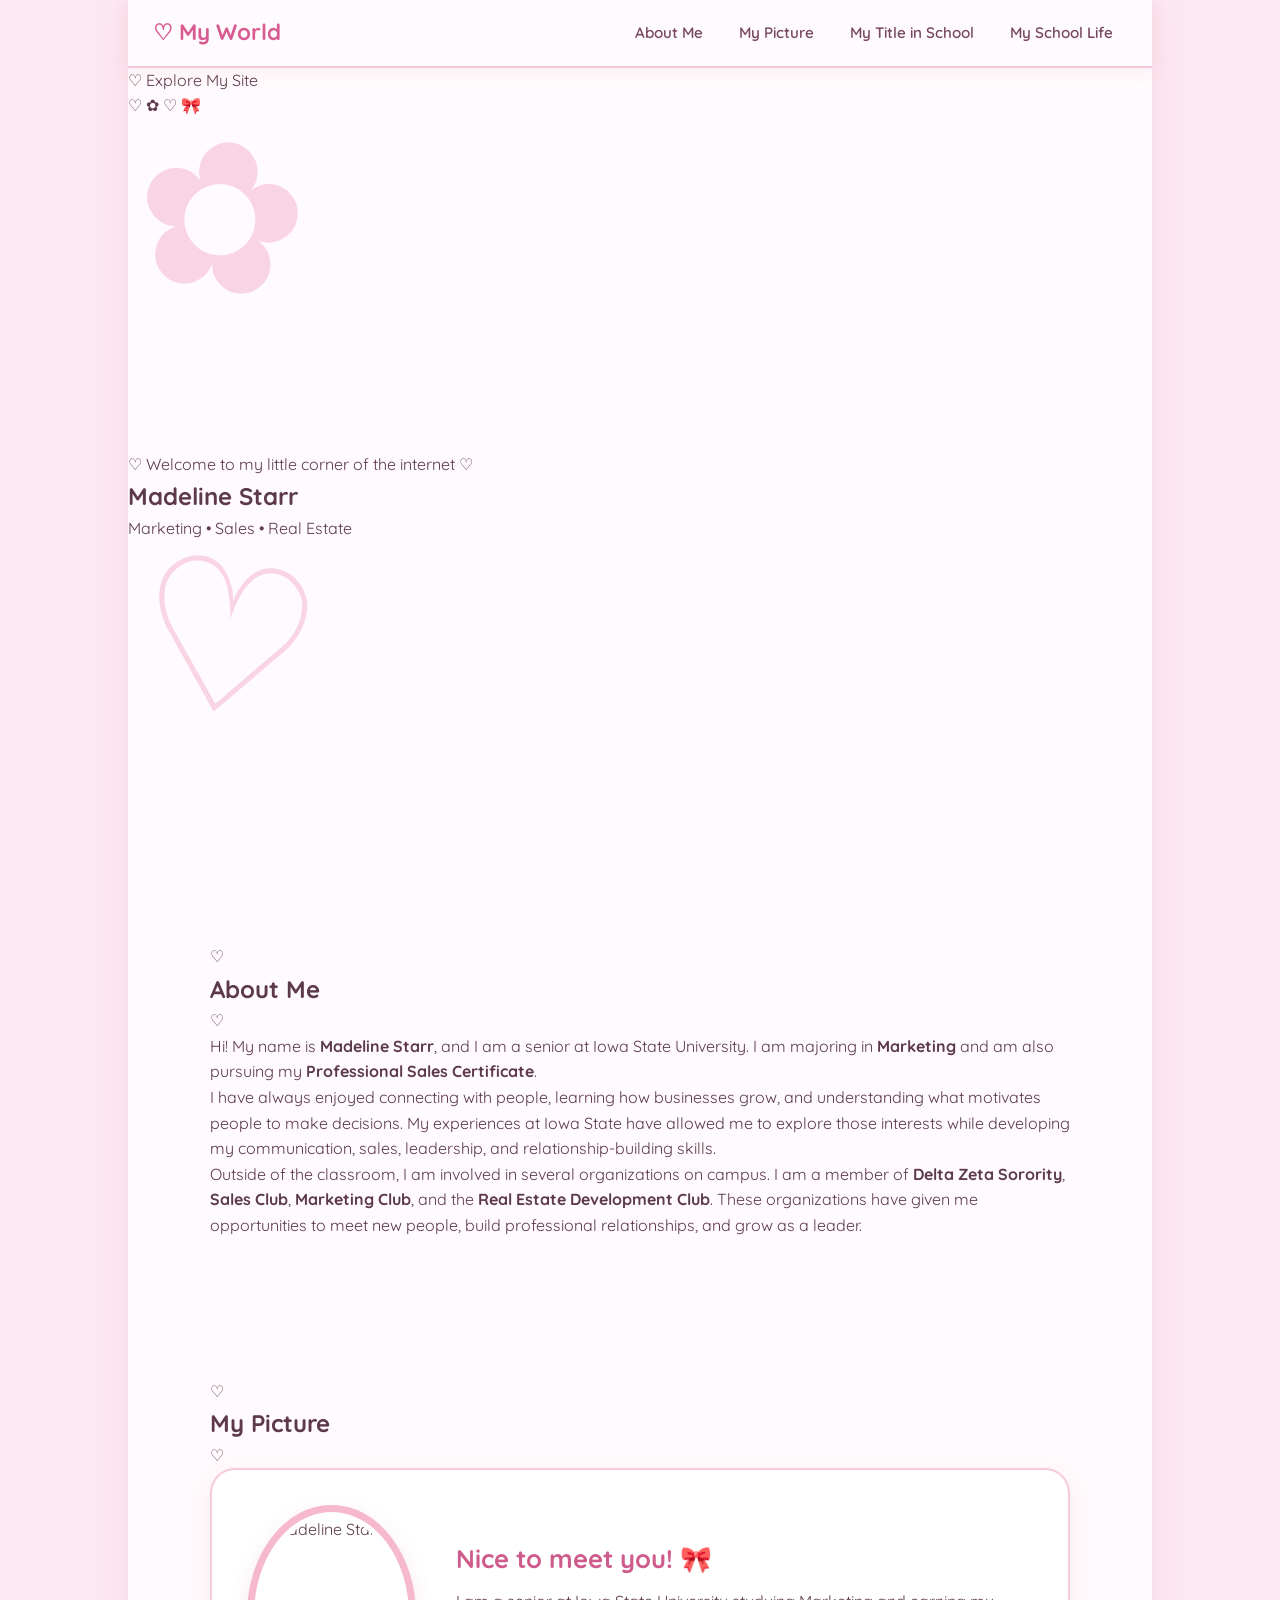
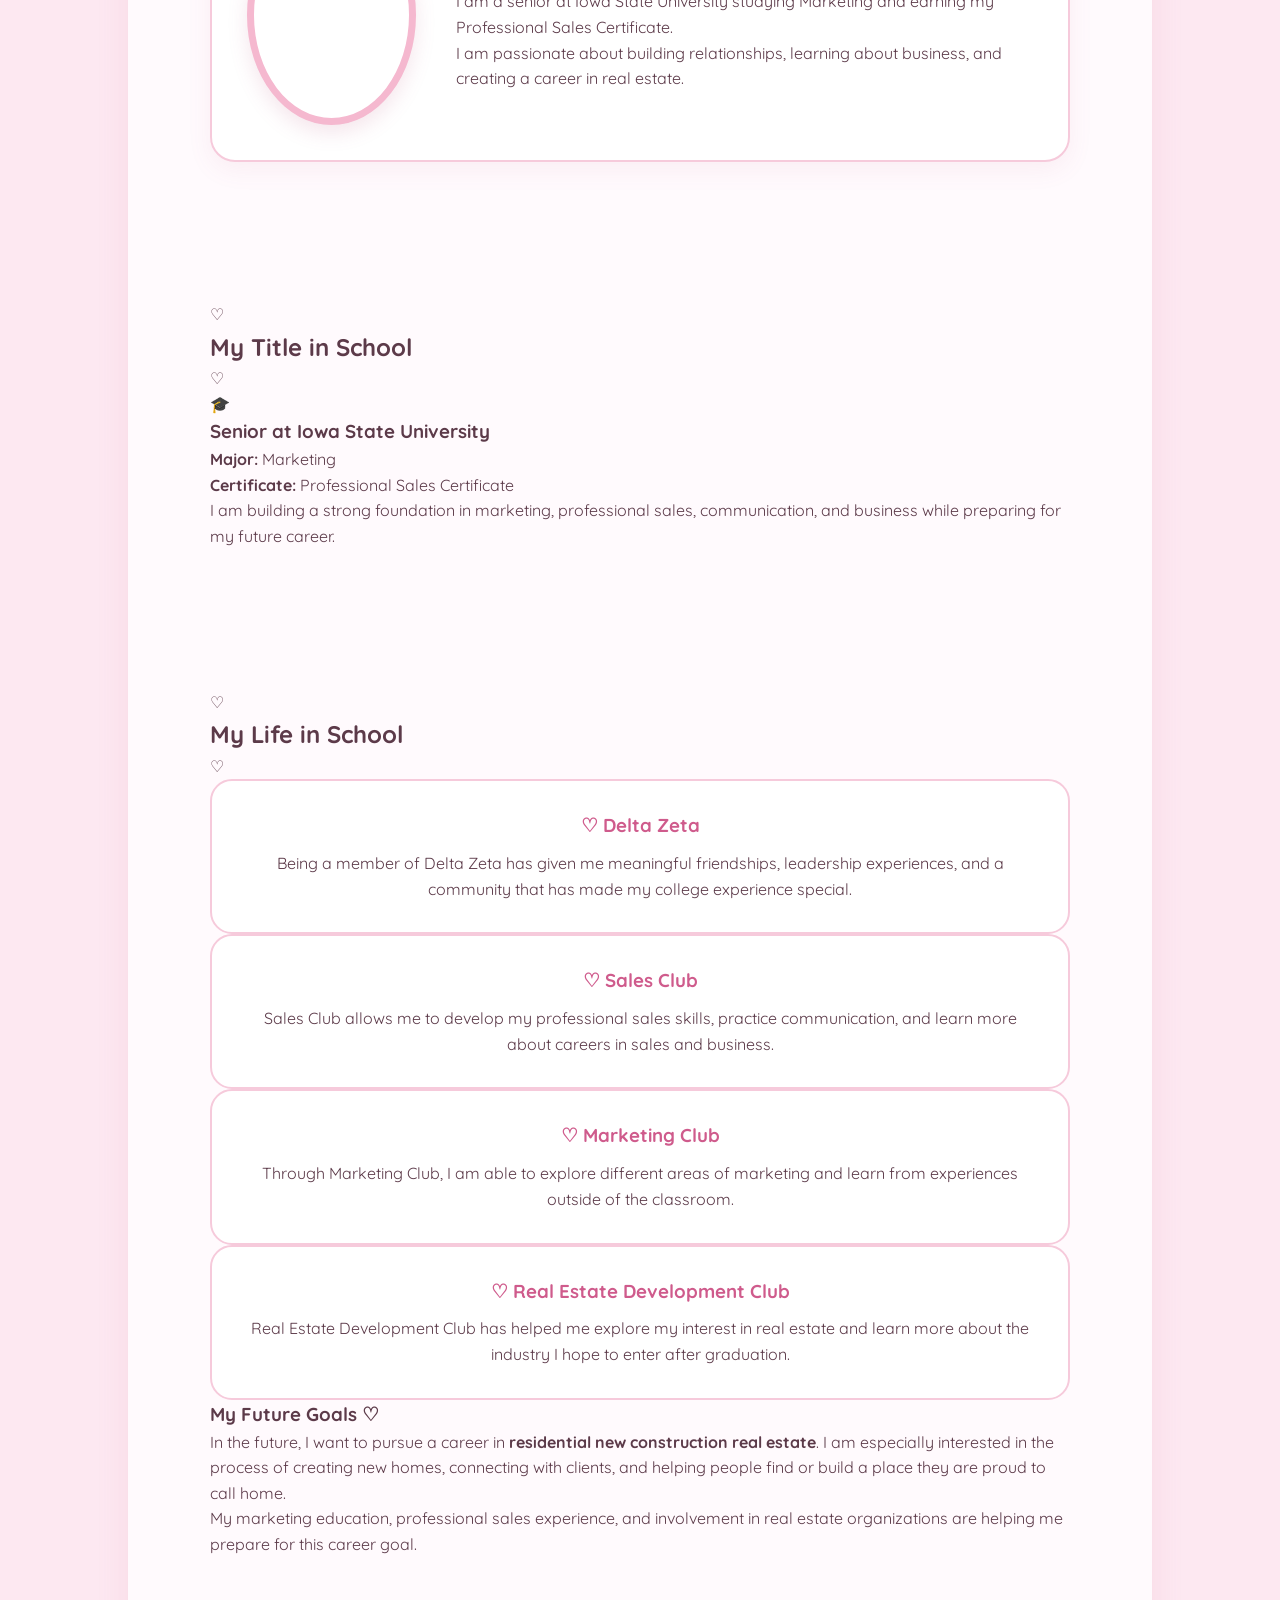
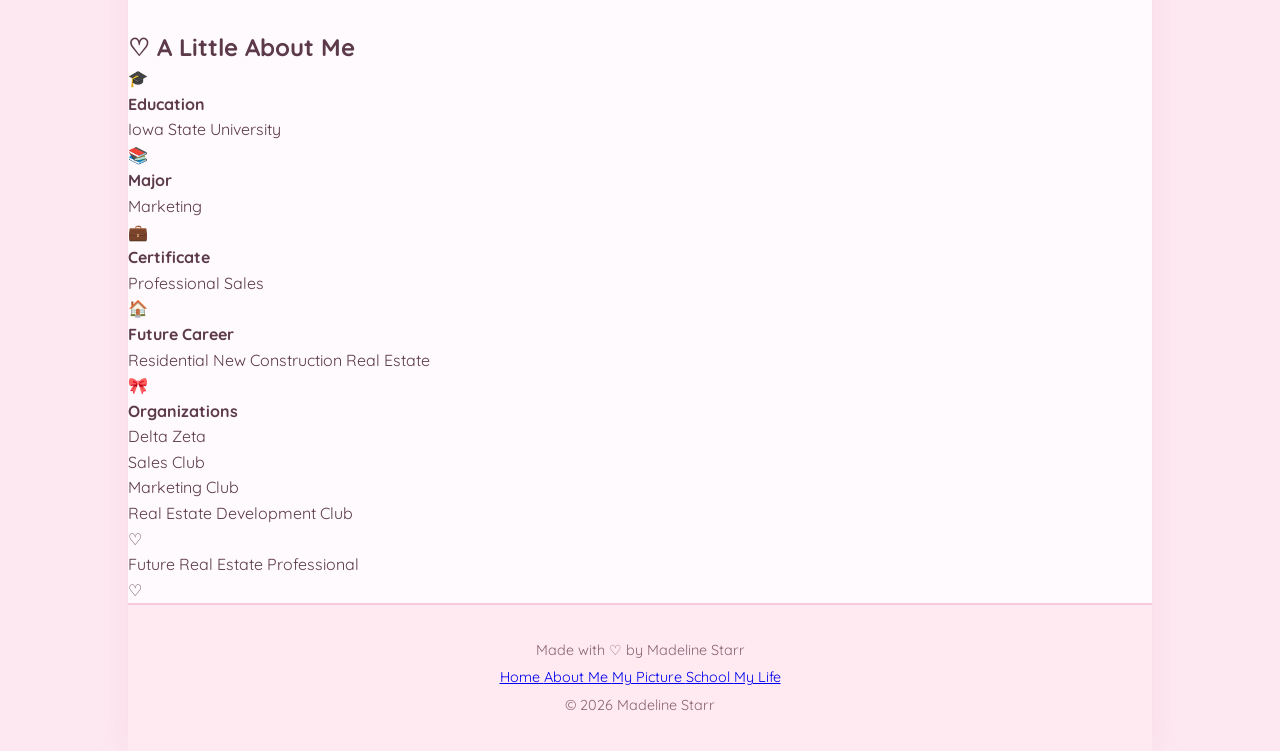
==== commit dee7113d: "Update index.html for personal branding" ====
--- a/index.html
+++ b/index.html
@@ -1,222 +1,583 @@
 <!DOCTYPE html>
 <html lang="en">
+
 <head>
     <meta charset="UTF-8">
-    <meta name="viewport" content="width=device-width, initial-scale=1.0">
-
-    <title>My School Life</title>
+
+    <meta
+        name="viewport"
+        content="width=device-width, initial-scale=1.0"
+    >
+
+    <title>Madeline Starr | Marketing & Real Estate</title>
 
     <!-- Google Font -->
     <link rel="preconnect" href="https://fonts.googleapis.com">
     <link rel="preconnect" href="https://fonts.gstatic.com" crossorigin>
-    <link href="https://fonts.googleapis.com/css2?family=Quicksand:wght@400;500;600;700&display=swap" rel="stylesheet">
-
-    <!-- Your CSS -->
+
+    <link
+        href="https://fonts.googleapis.com/css2?family=Quicksand:wght@400;500;600;700&family=Playfair+Display:wght@500;600;700&display=swap"
+        rel="stylesheet"
+    >
+
+    <!-- Main CSS -->
     <link rel="stylesheet" href="style.css">
 </head>
 
+
 <body>
 
-    <!-- Navigation will automatically appear here -->
-    <div id="site-navigation"></div>
-
-
-    <!-- Main Website Container -->
-    <main class="website">
-
-        <!-- Hero Section -->
-        <section class="hero">
-            <div class="hero-text">
-                <p class="small-heading">♡ welcome to my website ♡</p>
-
-                <h1>My School Life</h1>
-
-                <p>
-                    A little space to share who I am, what I do at school,
-                    and some of my favorite memories.
-                </p>
-
-                <a href="#about" class="cute-button">Get to know me ♡</a>
+    <!-- =========================================
+         WEBSITE CONTAINER
+         ========================================= -->
+
+    <div class="website">
+
+
+        <!-- =====================================
+             HEADER
+
+             nav.js creates:
+             - logo
+             - informational area
+             - primary navigation
+             - secondary navigation
+             ===================================== -->
+
+        <div id="site-navigation"></div>
+
+
+        <!-- =====================================
+             THREE COLUMN MAIN AREA
+             ===================================== -->
+
+        <div class="main-layout">
+
+
+            <!-- =================================
+                 LEFT COLUMN
+                 Matches the left navigation
+                 area in the wireframe
+                 ================================= -->
+
+            <aside class="left-sidebar">
+
+                <div class="sidebar-heading">
+                    ♡ Explore My Site
+                </div>
+
+                <div id="side-navigation"></div>
+
+
+                <div class="sidebar-decoration">
+
+                    <span>♡</span>
+
+                    <span>✿</span>
+
+                    <span>♡</span>
+
+                    <span>🎀</span>
+
+                </div>
+
+            </aside>
+
+
+
+            <!-- =================================
+                 CENTER MAIN CONTENT
+                 ================================= -->
+
+            <main class="main-content">
+
+
+                <!-- HERO IMAGE AREA -->
+
+                <section class="hero-image">
+
+                    <div class="hero-decoration left">
+                        ✿
+                    </div>
+
+                    <div class="hero-text">
+
+                        <p>
+                            ♡ Welcome to my little corner of the internet ♡
+                        </p>
+
+                        <h1>
+                            Madeline Starr
+                        </h1>
+
+                        <span>
+                            Marketing • Sales • Real Estate
+                        </span>
+
+                    </div>
+
+                    <div class="hero-decoration right">
+                        ♡
+                    </div>
+
+                </section>
+
+
+
+                <!-- =================================
+                     ABOUT ME
+                     ================================= -->
+
+                <section
+                    id="about"
+                    class="content-section"
+                >
+
+                    <div class="section-heading">
+
+                        <span>♡</span>
+
+                        <h2>About Me</h2>
+
+                        <span>♡</span>
+
+                    </div>
+
+
+                    <div class="content-card">
+
+                        <p>
+                            Hi! My name is
+                            <strong>Madeline Starr</strong>,
+                            and I am a senior at Iowa State University.
+                            I am majoring in
+                            <strong>Marketing</strong> and am also
+                            pursuing my
+                            <strong>Professional Sales Certificate</strong>.
+                        </p>
+
+                        <p>
+                            I have always enjoyed connecting with people,
+                            learning how businesses grow, and understanding
+                            what motivates people to make decisions. My
+                            experiences at Iowa State have allowed me to
+                            explore those interests while developing my
+                            communication, sales, leadership, and
+                            relationship-building skills.
+                        </p>
+
+                        <p>
+                            Outside of the classroom, I am involved in several
+                            organizations on campus. I am a member of
+                            <strong>Delta Zeta Sorority</strong>,
+                            <strong>Sales Club</strong>,
+                            <strong>Marketing Club</strong>, and the
+                            <strong>Real Estate Development Club</strong>.
+                            These organizations have given me opportunities
+                            to meet new people, build professional
+                            relationships, and grow as a leader.
+                        </p>
+
+                    </div>
+
+                </section>
+
+
+
+                <!-- =================================
+                     MY PICTURE
+                     ================================= -->
+
+                <section
+                    id="picture"
+                    class="content-section"
+                >
+
+                    <div class="section-heading">
+
+                        <span>♡</span>
+
+                        <h2>My Picture</h2>
+
+                        <span>♡</span>
+
+                    </div>
+
+
+                    <div class="picture-card">
+
+                        <!--
+                            Put your picture inside the images folder
+                            and name it:
+
+                            madeline.jpg
+                        -->
+
+                        <img
+                            src="images/madeline.jpg"
+                            alt="Madeline Starr"
+                            class="profile-picture"
+                        >
+
+
+                        <div class="picture-description">
+
+                            <h3>
+                                Nice to meet you! 🎀
+                            </h3>
+
+                            <p>
+                                I am a senior at Iowa State University
+                                studying Marketing and earning my
+                                Professional Sales Certificate.
+                            </p>
+
+                            <p>
+                                I am passionate about building relationships,
+                                learning about business, and creating a
+                                career in real estate.
+                            </p>
+
+                        </div>
+
+                    </div>
+
+                </section>
+
+
+
+                <!-- =================================
+                     SCHOOL TITLE
+                     ================================= -->
+
+                <section
+                    id="school"
+                    class="content-section"
+                >
+
+                    <div class="section-heading">
+
+                        <span>♡</span>
+
+                        <h2>My Title in School</h2>
+
+                        <span>♡</span>
+
+                    </div>
+
+
+                    <div class="school-card">
+
+                        <div class="school-icon">
+                            🎓
+                        </div>
+
+
+                        <div>
+
+                            <h3>
+                                Senior at Iowa State University
+                            </h3>
+
+                            <p>
+                                <strong>Major:</strong>
+                                Marketing
+                            </p>
+
+                            <p>
+                                <strong>Certificate:</strong>
+                                Professional Sales Certificate
+                            </p>
+
+                            <p>
+                                I am building a strong foundation in
+                                marketing, professional sales, communication,
+                                and business while preparing for my future
+                                career.
+                            </p>
+
+                        </div>
+
+                    </div>
+
+                </section>
+
+
+
+                <!-- =================================
+                     MY LIFE IN SCHOOL
+                     ================================= -->
+
+                <section
+                    id="life"
+                    class="content-section"
+                >
+
+                    <div class="section-heading">
+
+                        <span>♡</span>
+
+                        <h2>My Life in School</h2>
+
+                        <span>♡</span>
+
+                    </div>
+
+
+                    <div class="life-card">
+
+                        <h3>
+                            ♡ Delta Zeta
+                        </h3>
+
+                        <p>
+                            Being a member of Delta Zeta has given me
+                            meaningful friendships, leadership experiences,
+                            and a community that has made my college
+                            experience special.
+                        </p>
+
+                    </div>
+
+
+                    <div class="life-card">
+
+                        <h3>
+                            ♡ Sales Club
+                        </h3>
+
+                        <p>
+                            Sales Club allows me to develop my professional
+                            sales skills, practice communication, and learn
+                            more about careers in sales and business.
+                        </p>
+
+                    </div>
+
+
+                    <div class="life-card">
+
+                        <h3>
+                            ♡ Marketing Club
+                        </h3>
+
+                        <p>
+                            Through Marketing Club, I am able to explore
+                            different areas of marketing and learn from
+                            experiences outside of the classroom.
+                        </p>
+
+                    </div>
+
+
+                    <div class="life-card">
+
+                        <h3>
+                            ♡ Real Estate Development Club
+                        </h3>
+
+                        <p>
+                            Real Estate Development Club has helped me
+                            explore my interest in real estate and learn
+                            more about the industry I hope to enter after
+                            graduation.
+                        </p>
+
+                    </div>
+
+
+                    <div class="content-card">
+
+                        <h3>
+                            My Future Goals ♡
+                        </h3>
+
+                        <p>
+                            In the future, I want to pursue a career in
+                            <strong>residential new construction real
+                            estate</strong>. I am especially interested in
+                            the process of creating new homes, connecting
+                            with clients, and helping people find or build
+                            a place they are proud to call home.
+                        </p>
+
+                        <p>
+                            My marketing education, professional sales
+                            experience, and involvement in real estate
+                            organizations are helping me prepare for this
+                            career goal.
+                        </p>
+
+                    </div>
+
+                </section>
+
+
+            </main>
+
+
+
+            <!-- =================================
+                 RIGHT SIDEBAR
+                 Matches "Sticky Content"
+                 in wireframe
+                 ================================= -->
+
+            <aside class="right-sidebar">
+
+                <div class="sticky-content">
+
+                    <h2>
+                        ♡ A Little About Me
+                    </h2>
+
+
+                    <div class="sticky-item">
+
+                        <span>🎓</span>
+
+                        <div>
+                            <strong>Education</strong>
+
+                            <p>
+                                Iowa State University
+                            </p>
+                        </div>
+
+                    </div>
+
+
+                    <div class="sticky-item">
+
+                        <span>📚</span>
+
+                        <div>
+                            <strong>Major</strong>
+
+                            <p>
+                                Marketing
+                            </p>
+                        </div>
+
+                    </div>
+
+
+                    <div class="sticky-item">
+
+                        <span>💼</span>
+
+                        <div>
+                            <strong>Certificate</strong>
+
+                            <p>
+                                Professional Sales
+                            </p>
+                        </div>
+
+                    </div>
+
+
+                    <div class="sticky-item">
+
+                        <span>🏠</span>
+
+                        <div>
+                            <strong>Future Career</strong>
+
+                            <p>
+                                Residential New Construction Real Estate
+                            </p>
+                        </div>
+
+                    </div>
+
+
+                    <div class="sticky-item">
+
+                        <span>🎀</span>
+
+                        <div>
+                            <strong>Organizations</strong>
+
+                            <p>
+                                Delta Zeta<br>
+                                Sales Club<br>
+                                Marketing Club<br>
+                                Real Estate Development Club
+                            </p>
+                        </div>
+
+                    </div>
+
+
+                    <div class="favorite-box">
+
+                        <span>♡</span>
+
+                        <p>
+                            Future Real Estate Professional
+                        </p>
+
+                        <span>♡</span>
+
+                    </div>
+
+                </div>
+
+            </aside>
+
+
+        </div>
+
+
+
+        <!-- =====================================
+             FOOTER
+             ===================================== -->
+
+        <footer>
+
+            <p>
+                Made with ♡ by Madeline Starr
+            </p>
+
+            <div class="footer-links">
+
+                <a href="index.html">
+                    Home
+                </a>
+
+                <a href="index.html#about">
+                    About Me
+                </a>
+
+                <a href="index.html#picture">
+                    My Picture
+                </a>
+
+                <a href="index.html#school">
+                    School
+                </a>
+
+                <a href="index.html#life">
+                    My Life
+                </a>
+
             </div>
 
-            <div class="hero-decoration">
-                ♡
-            </div>
-        </section>
-
-
-        <!-- About Me -->
-        <section id="about" class="content-section">
-            <div class="section-title">
-                <span>♡</span>
-                <h2>About Me</h2>
-                <span>♡</span>
-            </div>
-
-            <div class="card">
-                <p>
-                    Hi! My name is <strong>Your Name</strong>. Welcome to my
-                    personal website! This is a place where I can introduce
-                    myself, share a little about my school experience, and
-                    show some of the things that are important to me.
-                </p>
-
-                <p>
-                    I enjoy learning new things, spending time with my friends,
-                    and making memories at school. I created this website to
-                    tell my story and give visitors a small look into my life.
-                </p>
-            </div>
-        </section>
-
-
-        <!-- My Picture -->
-        <section id="picture" class="content-section picture-section">
-
-            <div class="section-title">
-                <span>♡</span>
-                <h2>My Picture</h2>
-                <span>♡</span>
-            </div>
-
-            <div class="picture-card">
-
-                <!-- Replace this image with your own -->
-                <img
-                    src="images/my-picture.jpg"
-                    alt="A picture of me"
-                    class="profile-picture"
-                >
-
-                <div>
-                    <h3>That's me! ♡</h3>
-
-                    <p>
-                        This is a picture of me. You can replace this photo
-                        with your favorite picture by adding it to the
-                        <strong>images</strong> folder.
-                    </p>
-                </div>
-
-            </div>
-        </section>
-
-
-        <!-- School Title -->
-        <section id="school" class="content-section">
-
-            <div class="section-title">
-                <span>♡</span>
-                <h2>My Title in School</h2>
-                <span>♡</span>
-            </div>
-
-            <div class="title-card">
-
-                <div class="title-icon">
-                    🎀
-                </div>
-
-                <div>
-                    <h3>My School Title</h3>
-
-                    <p>
-                        <strong>Student</strong>
-                    </p>
-
-                    <p>
-                        I am currently a student at
-                        <strong>Your School Name</strong>.
-                        My school experience has helped me learn,
-                        grow, meet new people, and discover new interests.
-                    </p>
-                </div>
-
-            </div>
-        </section>
-
-
-        <!-- School Life -->
-        <section id="life" class="content-section">
-
-            <div class="section-title">
-                <span>♡</span>
-                <h2>My Life in School</h2>
-                <span>♡</span>
-            </div>
-
-            <div class="school-life-grid">
-
-                <article class="life-card">
-                    <div class="card-icon">📚</div>
-                    <h3>Learning</h3>
-                    <p>
-                        School gives me opportunities to learn new subjects
-                        and develop skills that I can use in the future.
-                    </p>
-                </article>
-
-                <article class="life-card">
-                    <div class="card-icon">🌸</div>
-                    <h3>Friends</h3>
-                    <p>
-                        One of my favorite parts of school is spending time
-                        with friends and creating fun memories together.
-                    </p>
-                </article>
-
-                <article class="life-card">
-                    <div class="card-icon">✨</div>
-                    <h3>Activities</h3>
-                    <p>
-                        I enjoy taking part in activities and experiences
-                        that make school more interesting and enjoyable.
-                    </p>
-                </article>
-
-            </div>
-
-            <div class="card school-story">
-
-                <h3>My School Story ♡</h3>
-
-                <p>
-                    My life in school has been filled with different
-                    experiences, challenges, friendships, and achievements.
-                    Every year gives me a chance to learn something new and
-                    become a better version of myself.
-                </p>
-
-                <p>
-                    There are days when school can be challenging, but there
-                    are also many moments that make me smile. Whether I am
-                    working on a project, learning something interesting,
-                    talking with friends, or participating in an activity,
-                    each experience becomes part of my school story.
-                </p>
-
-            </div>
-
-        </section>
-
-
-        <!-- Footer -->
-        <footer>
-
             <p>
-                Made with ♡ by Your Name
+                © 2026 Madeline Starr
             </p>
 
-            <p>
-                © 2026 My School Life
-            </p>
-
         </footer>
 
-    </main>
-
-    <!-- Navigation JavaScript -->
+    </div>
+
+
+
+    <!-- Shared Navigation -->
     <script src="nav.js"></script>
 
 </body>
+
 </html>
--- a/style.css
+++ b/style.css
@@ -1,5 +1,5 @@
 /* =========================================
-   RESET
+   GENERAL SETTINGS
 ========================================= */
 
 * {
@@ -13,654 +13,615 @@
 }
 
 body {
-    font-family: Arial, Helvetica, sans-serif;
-    color: #3d3035;
-    background: #fceff4;
-}
-
-
-/* =========================================
-   OUTER BACKGROUND
-
-   This creates the large background area
-   surrounding the website like your image.
-========================================= */
-
-.background {
+    font-family: "Quicksand", sans-serif;
+
+    /* Light pink background */
+    background-color: #fde8f1;
+
+    color: #5c3a49;
+
+    line-height: 1.6;
+}
+
+
+/* =========================================
+   MAIN WEBSITE
+========================================= */
+
+.website {
+    width: 80%;
+    margin: 0 auto;
+
     min-height: 100vh;
-    padding: 0;
-    background: #fceff4;
-}
-
-
-/* =========================================
-   MAIN WEBSITE
-
-   The reference image is a fixed-width
-   centered layout.
-========================================= */
-
-.website {
-    width: 690px;
-    margin: 0 auto;
-    background: #ffffff;
-    border-left: 2px solid #333;
-    border-right: 2px solid #333;
-    border-bottom: 2px solid #333;
-}
-
-
-/* =========================================
-   HEADER
-========================================= */
-
-.header {
-    height: 116px;
-    display: grid;
-    grid-template-columns: 160px 1fr;
-    border-top: 2px solid #333;
-    border-bottom: 1px solid #333;
-}
-
-
-/* =========================================
-   LOGO
-========================================= */
-
-.logo {
+
+    background-color: #fffafd;
+
+    box-shadow:
+        0 0 30px rgba(214, 105, 145, 0.12);
+}
+
+
+/* =========================================
+   NAVIGATION
+========================================= */
+
+.site-nav {
+    width: 100%;
+
+    position: sticky;
+    top: 0;
+
+    z-index: 1000;
+
+    background: rgba(255, 250, 253, 0.96);
+
+    backdrop-filter: blur(10px);
+
+    border-bottom: 2px solid #f6c6d9;
+
+    box-shadow:
+        0 4px 15px rgba(190, 87, 127, 0.08);
+}
+
+
+/* Navigation contents */
+
+.nav-inner {
+    width: 100%;
+
     display: flex;
     align-items: center;
+    justify-content: space-between;
+
+    padding: 15px 25px;
+}
+
+
+/* Logo */
+
+.nav-logo {
+    color: #d85c91;
+
+    font-size: 1.4rem;
+
+    font-weight: 700;
+
+    text-decoration: none;
+
+    white-space: nowrap;
+}
+
+
+/* Navigation links */
+
+.nav-links {
+    display: flex;
+
+    align-items: center;
+
+    justify-content: flex-end;
+
+    gap: 8px;
+
+    list-style: none;
+}
+
+
+.nav-links a {
+    color: #75485b;
+
+    text-decoration: none;
+
+    font-weight: 600;
+
+    font-size: 0.95rem;
+
+    padding: 9px 14px;
+
+    border-radius: 20px;
+
+    transition:
+        background-color 0.25s ease,
+        color 0.25s ease,
+        transform 0.25s ease;
+}
+
+
+.nav-links a:hover {
+    color: white;
+
+    background-color: #e982ad;
+
+    transform: translateY(-2px);
+}
+
+
+/* =========================================
+   HERO
+========================================= */
+
+.hero {
+    min-height: 380px;
+
+    padding: 70px 8%;
+
+    display: flex;
+
+    align-items: center;
+
+    justify-content: space-between;
+
+    overflow: hidden;
+
+    background:
+        linear-gradient(
+            135deg,
+            #fff0f6,
+            #ffe1ed
+        );
+
+    border-bottom: 2px solid #f8cbdc;
+
+    position: relative;
+}
+
+
+.hero-text {
+    max-width: 650px;
+
+    position: relative;
+
+    z-index: 2;
+}
+
+
+.small-heading {
+    color: #d85c91;
+
+    font-weight: 700;
+
+    margin-bottom: 10px;
+}
+
+
+.hero h1 {
+    color: #c94d82;
+
+    font-size: clamp(2.5rem, 6vw, 4.5rem);
+
+    line-height: 1.1;
+
+    margin-bottom: 20px;
+}
+
+
+.hero p:not(.small-heading) {
+    font-size: 1.1rem;
+
+    color: #765264;
+
+    margin-bottom: 25px;
+}
+
+
+/* Cute button */
+
+.cute-button {
+    display: inline-block;
+
+    text-decoration: none;
+
+    color: white;
+
+    background: #df709f;
+
+    padding: 12px 23px;
+
+    border-radius: 30px;
+
+    font-weight: 700;
+
+    box-shadow:
+        0 6px 15px rgba(211, 87, 137, 0.2);
+
+    transition: all 0.25s ease;
+}
+
+
+.cute-button:hover {
+    background: #c94d82;
+
+    transform: translateY(-3px);
+
+    box-shadow:
+        0 9px 20px rgba(211, 87, 137, 0.25);
+}
+
+
+/* Big decorative heart */
+
+.hero-decoration {
+    color: #f3a8c4;
+
+    font-size: 13rem;
+
+    opacity: 0.45;
+
+    transform: rotate(10deg);
+
+    user-select: none;
+}
+
+
+/* =========================================
+   CONTENT SECTIONS
+========================================= */
+
+.content-section {
+    padding: 70px 8%;
+
+    scroll-margin-top: 80px;
+}
+
+
+.section-title {
+    display: flex;
+
     justify-content: center;
 
-    font-family: Georgia, serif;
-    font-size: 34px;
-    color: #b85c7d;
-
-    border-right: 1px solid #333;
-
-    background: #fff7fa;
-}
-
-
-/* =========================================
-   HEADER RIGHT SIDE
-========================================= */
-
-.header-right {
+    align-items: center;
+
+    gap: 15px;
+
+    margin-bottom: 30px;
+
+    color: #cf5b8c;
+}
+
+
+.section-title h2 {
+    font-size: 2rem;
+
+    text-align: center;
+}
+
+
+.section-title span {
+    color: #e996b6;
+
+    font-size: 1.4rem;
+}
+
+
+/* =========================================
+   CARDS
+========================================= */
+
+.card {
+    background: white;
+
+    border: 2px solid #f7d0df;
+
+    border-radius: 20px;
+
+    padding: 30px;
+
+    box-shadow:
+        0 8px 25px rgba(190, 87, 127, 0.08);
+
+    margin-bottom: 25px;
+}
+
+
+.card p {
+    margin-bottom: 15px;
+}
+
+
+.card p:last-child {
+    margin-bottom: 0;
+}
+
+
+/* =========================================
+   PICTURE SECTION
+========================================= */
+
+.picture-card {
+    display: flex;
+
+    align-items: center;
+
+    gap: 40px;
+
+    background: #fff;
+
+    border: 2px solid #f6cadb;
+
+    border-radius: 25px;
+
+    padding: 35px;
+
+    box-shadow:
+        0 8px 25px rgba(190, 87, 127, 0.08);
+}
+
+
+.profile-picture {
+    width: 220px;
+
+    height: 220px;
+
+    object-fit: cover;
+
+    border-radius: 50%;
+
+    border: 7px solid #f5b8cf;
+
+    padding: 5px;
+
+    background: #fff;
+
+    box-shadow:
+        0 8px 20px rgba(190, 87, 127, 0.15);
+}
+
+
+.picture-card h3 {
+    color: #cf5b8c;
+
+    font-size: 1.6rem;
+
+    margin-bottom: 10px;
+}
+
+
+/* =========================================
+   SCHOOL TITLE
+========================================= */
+
+.title-card {
+    display: flex;
+
+    align-items: center;
+
+    gap: 30px;
+
+    padding: 35px;
+
+    background:
+        linear-gradient(
+            135deg,
+            #fff,
+            #fff0f6
+        );
+
+    border-radius: 25px;
+
+    border: 2px solid #f6cadb;
+}
+
+
+.title-icon {
+    width: 90px;
+
+    height: 90px;
+
+    flex-shrink: 0;
+
+    display: flex;
+
+    justify-content: center;
+
+    align-items: center;
+
+    background: #ffd5e5;
+
+    border-radius: 50%;
+
+    font-size: 2.5rem;
+}
+
+
+.title-card h3 {
+    color: #cf5b8c;
+
+    font-size: 1.5rem;
+
+    margin-bottom: 5px;
+}
+
+
+/* =========================================
+   SCHOOL LIFE
+========================================= */
+
+.school-life-grid {
     display: grid;
-    grid-template-rows: 64px 26px 26px;
-}
-
-
-/* =========================================
-   INFORMATION GRAPHIC
-========================================= */
-
-.graphic-area {
-    padding: 12px 20px;
-    display: flex;
-    align-items: center;
-
-    background: #ffffff;
-
-    border-bottom: 1px solid #333;
-}
-
-.graphic-area p {
-    font-size: 14px;
-    line-height: 1.3;
-}
-
-
-/* =========================================
-   PRIMARY NAVIGATION
-   HORIZONTAL
-========================================= */
-
-.primary-nav {
-    display: flex;
-    justify-content: center;
-    align-items: center;
-
-    background: #f9dce7;
-
-    border-bottom: 1px solid #333;
-}
-
-.primary-nav a {
-    text-decoration: none;
-    color: #4c343d;
-
-    font-size: 13px;
-
-    padding: 4px 12px;
-}
-
-.primary-nav a:hover {
-    color: #b34f74;
-}
-
-
-/* =========================================
-   SECONDARY NAVIGATION
-========================================= */
-
-.secondary-nav {
-    display: flex;
-    justify-content: center;
-    align-items: center;
-
-    background: #fff5f8;
-}
-
-.secondary-nav a {
-    text-decoration: none;
-    color: #6c515b;
-
-    font-size: 12px;
-
-    padding: 4px 15px;
-}
-
-.secondary-nav a:hover {
-    color: #b34f74;
-}
-
-
-/* =========================================
-   THREE COLUMN BODY
-
-   This directly recreates the major
-   structure in your reference image.
-========================================= */
-
-.body-layout {
-    display: grid;
-
-    grid-template-columns: 160px 370px 158px;
-
-    min-height: 650px;
-}
-
-
-/* =========================================
-   LEFT COLUMN
-========================================= */
-
-.left-column {
-    border-right: 1px solid #333;
-
-    padding: 45px 20px;
-
-    background: #fffafb;
-}
-
-.left-column h3 {
-    font-family: Georgia, serif;
-    color: #a64f70;
-
-    font-size: 18px;
-
-    margin-bottom: 25px;
-}
-
-.side-nav {
-    display: flex;
-    flex-direction: column;
-    gap: 17px;
-}
-
-.side-nav a {
-    text-decoration: none;
-
-    color: #58434b;
-
-    font-size: 14px;
-}
-
-.side-nav a:hover {
-    color: #b44f74;
-}
-
-.side-decoration {
-    margin-top: 80px;
+
+    grid-template-columns:
+        repeat(3, 1fr);
+
+    gap: 20px;
+
+    margin-bottom: 30px;
+}
+
+
+.life-card {
+    background: white;
+
+    padding: 30px;
+
+    border-radius: 22px;
+
+    border: 2px solid #f6cadb;
 
     text-align: center;
 
-    color: #d37b9b;
-
-    font-size: 25px;
-
-    line-height: 2;
-}
-
-
-/* =========================================
-   MAIN CONTENT
-========================================= */
-
-.main-content {
-    background: #ffffff;
-}
-
-
-/* =========================================
-   HERO
-========================================= */
-
-.hero {
-    padding: 20px 16px 35px;
-
-    border-bottom: 1px solid #333;
-}
-
-.hero-image {
-    height: 85px;
-
-    display: flex;
-    align-items: center;
-    justify-content: center;
-
-    background: #f8d9e4;
-
-    border: 1px solid #d9a8ba;
-
-    margin-bottom: 20px;
-}
-
-.flower {
-    font-size: 55px;
-    color: #bd6687;
-}
-
-.hero h1 {
-    font-family: Georgia, serif;
-
-    font-size: 29px;
-
-    color: #a94e70;
+    transition:
+        transform 0.25s ease,
+        box-shadow 0.25s ease;
+}
+
+
+.life-card:hover {
+    transform: translateY(-7px);
+
+    box-shadow:
+        0 12px 25px rgba(190, 87, 127, 0.13);
+}
+
+
+.card-icon {
+    font-size: 2.5rem;
 
     margin-bottom: 10px;
 }
 
-.intro {
-    font-size: 14px;
-
-    line-height: 1.6;
-
-    color: #66535a;
-}
-
-
-/* =========================================
-   CONTENT SECTIONS
-========================================= */
-
-.content-section {
-    padding: 28px 16px;
-
-    border-bottom: 1px solid #eee0e5;
-}
-
-.content-section h2 {
-    font-family: Georgia, serif;
-
-    color: #a94e70;
-
-    font-size: 24px;
+
+.life-card h3 {
+    color: #cf5b8c;
+
+    margin-bottom: 10px;
+}
+
+
+.school-story h3 {
+    color: #cf5b8c;
 
     margin-bottom: 15px;
-}
-
-.content-section p {
-    font-size: 13px;
-
-    line-height: 1.65;
-
-    color: #59464e;
-
-    margin-bottom: 12px;
-}
-
-
-/* =========================================
-   ORGANIZATIONS
-========================================= */
-
-.organization-list {
-    margin-top: 22px;
-}
-
-.organization {
-    display: flex;
-
-    gap: 12px;
-
-    padding: 13px 0;
-
-    border-bottom: 1px solid #f0e0e6;
-}
-
-.organization > span {
-    min-width: 25px;
-
-    color: #c26788;
-
-    font-size: 19px;
-}
-
-.organization h3 {
-    color: #5a414a;
-
-    font-size: 14px;
-
-    margin-bottom: 3px;
-}
-
-.organization p {
-    font-size: 11px;
-
-    margin: 0;
-}
-
-
-/* =========================================
-   INTEREST BOXES
-========================================= */
-
-.interest-boxes {
-    display: grid;
-
-    grid-template-columns: repeat(3, 1fr);
-
-    gap: 8px;
-
-    margin-top: 20px;
-}
-
-.interest-boxes div {
-    padding: 15px 8px;
-
+
+    font-size: 1.5rem;
+}
+
+
+/* =========================================
+   FOOTER
+========================================= */
+
+footer {
     text-align: center;
 
-    background: #fff1f5;
-
-    border: 1px solid #edcfda;
-}
-
-.interest-boxes span {
-    color: #c26788;
-
-    font-size: 20px;
-}
-
-.interest-boxes h3 {
-    margin-top: 5px;
-
-    font-size: 12px;
-
-    color: #5a414a;
-}
-
-
-/* =========================================
-   CONTACT
-========================================= */
-
-.contact {
-    background: #fff8fa;
-}
-
-button {
-    border: none;
-
-    background: #bd6687;
-
-    color: white;
-
-    padding: 9px 18px;
-
-    border-radius: 20px;
-
-    cursor: pointer;
-
-    font-size: 12px;
-}
-
-button:hover {
-    background: #a94e70;
-}
-
-#helloMessage {
-    color: #b05273;
-
-    font-weight: bold;
-
-    margin-top: 12px;
-}
-
-
-/* =========================================
-   RIGHT COLUMN
-========================================= */
-
-.right-column {
-    border-left: 1px solid #333;
-
-    padding: 45px 15px;
-
-    background: #fffafb;
-}
-
-.sticky-content {
-    position: sticky;
-
-    top: 20px;
-}
-
-.right-column h3 {
-    font-family: Georgia, serif;
-
-    color: #a64f70;
-
-    font-size: 17px;
-
-    margin-bottom: 22px;
-}
-
-
-/* =========================================
-   QUICK INFO
-========================================= */
-
-.quick-item {
-    margin-bottom: 18px;
-}
-
-.quick-item strong {
-    display: block;
-
-    color: #5a414a;
-
-    font-size: 11px;
-
-    margin-bottom: 2px;
-}
-
-.quick-item span {
-    display: block;
-
-    color: #806b73;
-
-    font-size: 10px;
-
-    line-height: 1.4;
-}
-
-
-/* =========================================
-   SOCIAL ICONS
-========================================= */
-
-.social-icons {
-    display: flex;
-
-    gap: 8px;
-
-    margin-top: 30px;
-}
-
-.social-icons a {
-    width: 28px;
-    height: 28px;
-
-    display: flex;
-    align-items: center;
-    justify-content: center;
-
-    border-radius: 50%;
-
-    background: #f4d4df;
-
-    color: #a94e70;
-
-    text-decoration: none;
-
-    font-size: 10px;
-}
-
-
-/* =========================================
-   FOOTER
-
-   Full width across all three columns.
-========================================= */
-
-footer {
-    height: 54px;
-
-    display: flex;
-
-    align-items: center;
-
-    justify-content: space-between;
-
-    padding: 0 25px;
-
-    border-top: 1px solid #333;
-
-    background: #f8dce7;
-
-    color: #614850;
-
-    font-size: 10px;
-}
-
-footer div {
-    display: flex;
-
-    gap: 15px;
-}
-
-footer a {
-    color: #614850;
-
-    text-decoration: none;
-}
-
-footer a:hover {
-    color: #a94e70;
-}
-
-
-/* =========================================
-   RESPONSIVE VERSION
-========================================= */
-
-@media (max-width: 720px) {
+    padding: 30px;
+
+    color: #8b6473;
+
+    background: #ffeaf2;
+
+    border-top: 2px solid #f6cadb;
+
+    font-size: 0.9rem;
+}
+
+
+footer p {
+    margin: 4px 0;
+}
+
+
+/* =========================================
+   MOBILE RESPONSIVE DESIGN
+========================================= */
+
+@media (max-width: 850px) {
 
     .website {
+        width: 90%;
+    }
+
+
+    .nav-inner {
+        flex-direction: column;
+
+        gap: 10px;
+
+        padding: 12px;
+    }
+
+
+    .nav-links {
         width: 100%;
-    }
-
-    .header {
-        grid-template-columns: 120px 1fr;
-    }
-
-    .logo {
-        font-size: 25px;
-    }
-
-    .body-layout {
-        grid-template-columns: 120px 1fr;
-    }
-
-    .right-column {
+
+        justify-content: center;
+
+        flex-wrap: wrap;
+    }
+
+
+    .nav-links a {
+        font-size: 0.85rem;
+
+        padding: 7px 10px;
+    }
+
+
+    .hero {
+        padding: 50px 8%;
+
+        text-align: center;
+
+        justify-content: center;
+    }
+
+
+    .hero-decoration {
         display: none;
     }
 
-    .main-content {
-        min-width: 0;
-    }
-
-    .primary-nav a {
-        padding: 4px 6px;
-        font-size: 10px;
-    }
-
-    .secondary-nav a {
-        padding: 4px 7px;
-        font-size: 10px;
+
+    .picture-card {
+        flex-direction: column;
+
+        text-align: center;
+    }
+
+
+    .school-life-grid {
+        grid-template-columns: 1fr;
+    }
+
+
+    .title-card {
+        flex-direction: column;
+
+        text-align: center;
     }
 }
 
 
 @media (max-width: 500px) {
 
-    .header {
-        display: block;
-        height: auto;
-    }
-
-    .logo {
-        height: 65px;
-
-        border-right: none;
-        border-bottom: 1px solid #333;
-    }
-
-    .header-right {
-        display: block;
-    }
-
-    .graphic-area {
-        height: 65px;
-    }
-
-    .primary-nav {
-        min-height: 35px;
-        flex-wrap: wrap;
-    }
-
-    .secondary-nav {
-        min-height: 30px;
-    }
-
-    .body-layout {
-        display: block;
-    }
-
-    .left-column {
-        display: none;
-    }
-
-    footer {
-        height: auto;
-
-        flex-direction: column;
-
-        gap: 10px;
-
-        padding: 15px;
-    }
-}
+    .website {
+        width: 94%;
+    }
+
+
+    .content-section {
+        padding: 50px 6%;
+    }
+
+
+    .nav-links {
+        gap: 2px;
+    }
+
+
+    .nav-links a {
+        font-size: 0.75rem;
+
+        padding: 6px 8px;
+    }
+
+
+    .profile-picture {
+        width: 170px;
+
+        height: 170px;
+    }
+
+
+    .section-title h2 {
+        font-size: 1.6rem;
+    }
+}
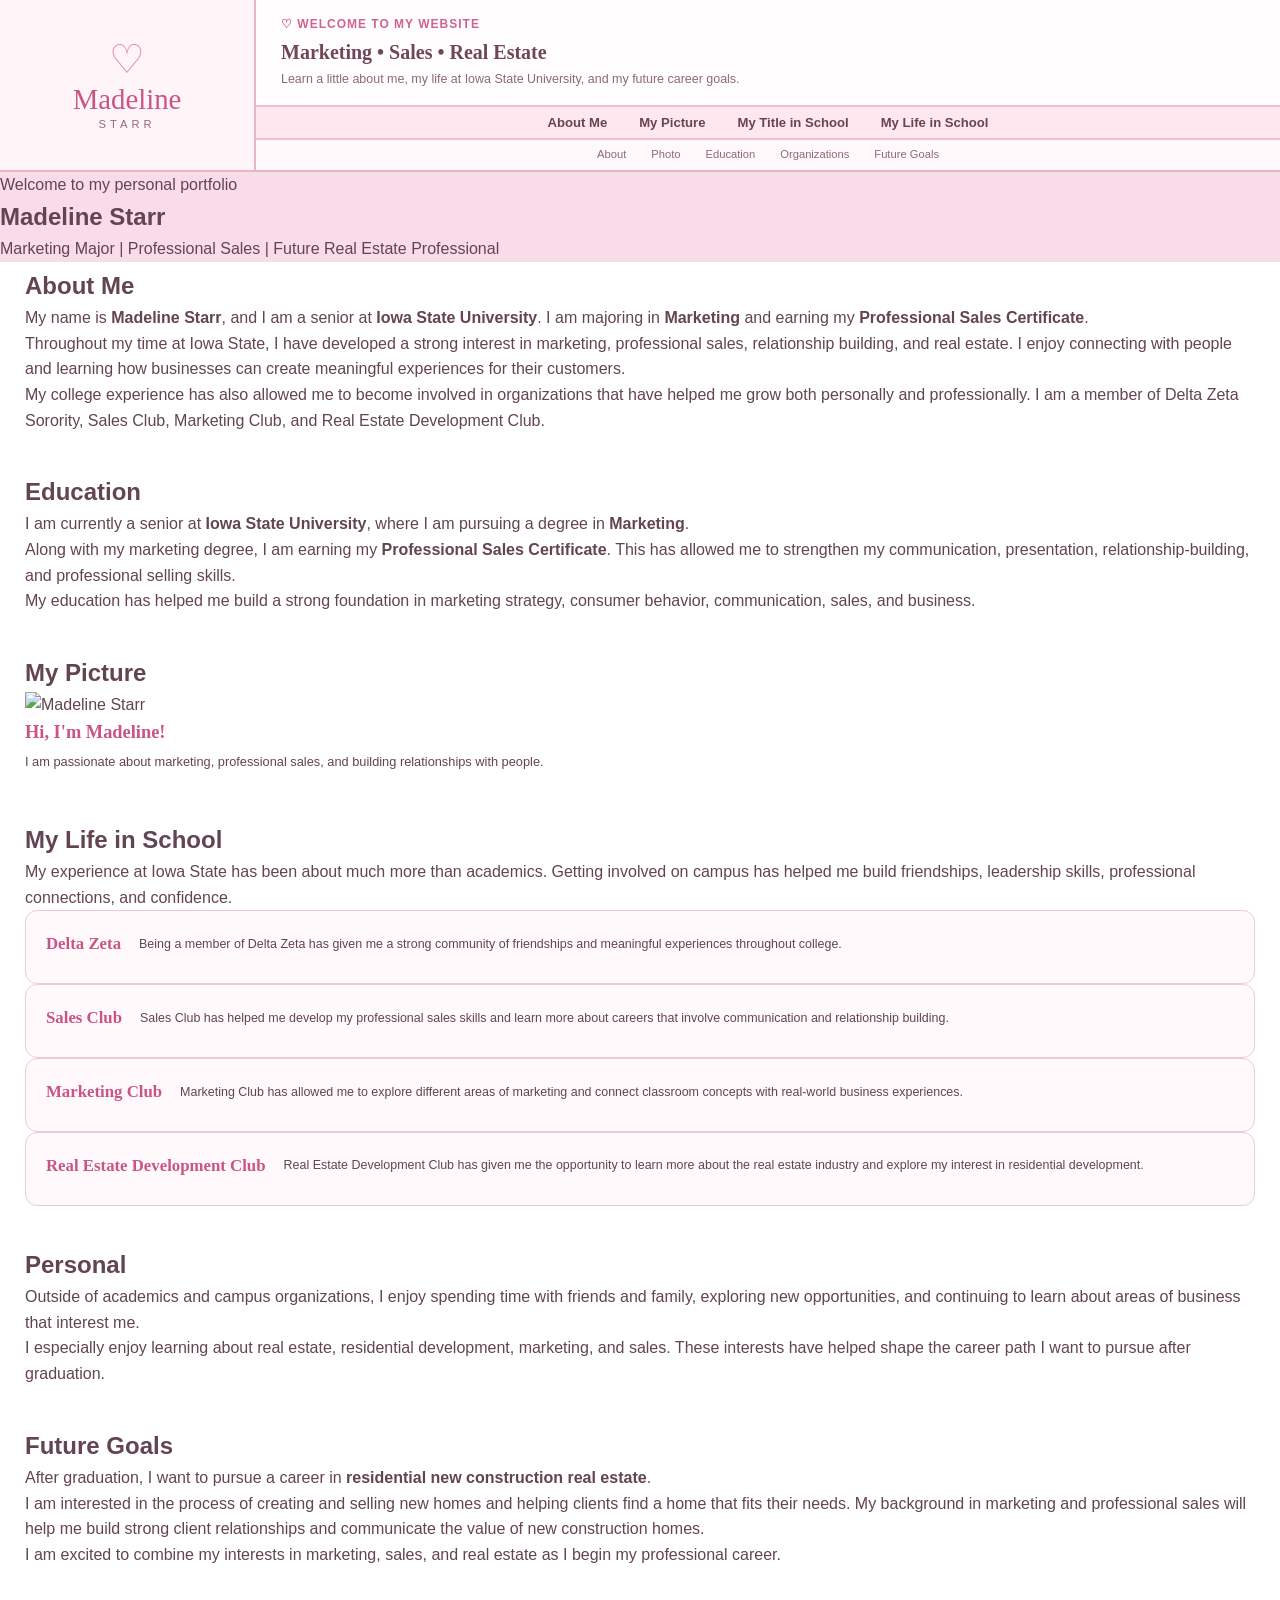
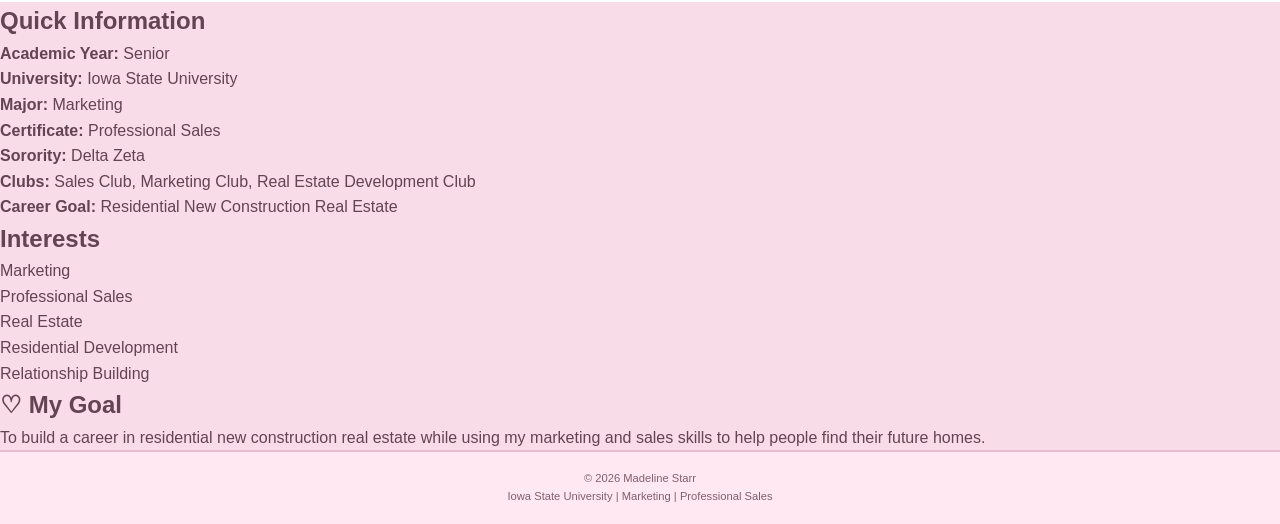
==== commit 068765e3: "Update index.html" ====
--- a/index.html
+++ b/index.html
@@ -11,407 +11,324 @@
 
     <title>Madeline Starr | Marketing & Real Estate</title>
 
-    <!-- Google Font -->
-    <link rel="preconnect" href="https://fonts.googleapis.com">
-    <link rel="preconnect" href="https://fonts.gstatic.com" crossorigin>
-
-    <link
-        href="https://fonts.googleapis.com/css2?family=Quicksand:wght@400;500;600;700&family=Playfair+Display:wght@500;600;700&display=swap"
-        rel="stylesheet"
-    >
-
-    <!-- Main CSS -->
     <link rel="stylesheet" href="style.css">
+
 </head>
 
 
 <body>
 
     <!-- =========================================
-         WEBSITE CONTAINER
-         ========================================= -->
-
-    <div class="website">
+         SITE NAVIGATION
+         Created automatically by nav.js
+    ========================================== -->
+
+    <div id="site-navigation"></div>
+
+
+
+    <!-- =========================================
+         MAIN WEBSITE
+    ========================================== -->
+
+    <div class="page-wrapper">
 
 
         <!-- =====================================
-             HEADER
-
-             nav.js creates:
-             - logo
-             - informational area
-             - primary navigation
-             - secondary navigation
-             ===================================== -->
-
-        <div id="site-navigation"></div>
+             HERO / PORTFOLIO BANNER
+        ====================================== -->
+
+        <section class="hero">
+
+            <div class="hero-content">
+
+                <p class="hero-small-text">
+                    Welcome to my personal portfolio
+                </p>
+
+                <h1>
+                    Madeline Starr
+                </h1>
+
+                <p class="hero-subtitle">
+                    Marketing Major | Professional Sales |
+                    Future Real Estate Professional
+                </p>
+
+            </div>
+
+        </section>
+
 
 
         <!-- =====================================
-             THREE COLUMN MAIN AREA
-             ===================================== -->
-
-        <div class="main-layout">
+             MAIN CONTENT LAYOUT
+        ====================================== -->
+
+        <div class="content-layout">
 
 
             <!-- =================================
-                 LEFT COLUMN
-                 Matches the left navigation
-                 area in the wireframe
-                 ================================= -->
-
-            <aside class="left-sidebar">
-
-                <div class="sidebar-heading">
-                    ♡ Explore My Site
-                </div>
-
-                <div id="side-navigation"></div>
-
-
-                <div class="sidebar-decoration">
-
-                    <span>♡</span>
-
-                    <span>✿</span>
-
-                    <span>♡</span>
-
-                    <span>🎀</span>
-
-                </div>
-
-            </aside>
-
-
-
-            <!-- =================================
-                 CENTER MAIN CONTENT
-                 ================================= -->
+                 MAIN CONTENT
+            ================================== -->
 
             <main class="main-content">
 
 
-                <!-- HERO IMAGE AREA -->
-
-                <section class="hero-image">
-
-                    <div class="hero-decoration left">
-                        ✿
-                    </div>
-
-                    <div class="hero-text">
-
-                        <p>
-                            ♡ Welcome to my little corner of the internet ♡
-                        </p>
-
-                        <h1>
-                            Madeline Starr
-                        </h1>
-
-                        <span>
-                            Marketing • Sales • Real Estate
-                        </span>
-
-                    </div>
-
-                    <div class="hero-decoration right">
-                        ♡
-                    </div>
-
-                </section>
-
-
-
-                <!-- =================================
-                     ABOUT ME
-                     ================================= -->
+                <!-- ABOUT ME -->
 
                 <section
                     id="about"
                     class="content-section"
                 >
 
-                    <div class="section-heading">
-
-                        <span>♡</span>
-
-                        <h2>About Me</h2>
-
-                        <span>♡</span>
-
-                    </div>
-
-
-                    <div class="content-card">
-
-                        <p>
-                            Hi! My name is
-                            <strong>Madeline Starr</strong>,
-                            and I am a senior at Iowa State University.
-                            I am majoring in
-                            <strong>Marketing</strong> and am also
-                            pursuing my
-                            <strong>Professional Sales Certificate</strong>.
-                        </p>
-
-                        <p>
-                            I have always enjoyed connecting with people,
-                            learning how businesses grow, and understanding
-                            what motivates people to make decisions. My
-                            experiences at Iowa State have allowed me to
-                            explore those interests while developing my
-                            communication, sales, leadership, and
-                            relationship-building skills.
-                        </p>
-
-                        <p>
-                            Outside of the classroom, I am involved in several
-                            organizations on campus. I am a member of
-                            <strong>Delta Zeta Sorority</strong>,
-                            <strong>Sales Club</strong>,
-                            <strong>Marketing Club</strong>, and the
-                            <strong>Real Estate Development Club</strong>.
-                            These organizations have given me opportunities
-                            to meet new people, build professional
-                            relationships, and grow as a leader.
-                        </p>
-
-                    </div>
-
-                </section>
-
-
-
-                <!-- =================================
-                     MY PICTURE
-                     ================================= -->
+                    <h2>About Me</h2>
+
+                    <p>
+                        My name is <strong>Madeline Starr</strong>,
+                        and I am a senior at
+                        <strong>Iowa State University</strong>.
+                        I am majoring in <strong>Marketing</strong>
+                        and earning my
+                        <strong>Professional Sales Certificate</strong>.
+                    </p>
+
+                    <p>
+                        Throughout my time at Iowa State, I have developed
+                        a strong interest in marketing, professional sales,
+                        relationship building, and real estate. I enjoy
+                        connecting with people and learning how businesses
+                        can create meaningful experiences for their
+                        customers.
+                    </p>
+
+                    <p>
+                        My college experience has also allowed me to become
+                        involved in organizations that have helped me grow
+                        both personally and professionally. I am a member
+                        of Delta Zeta Sorority, Sales Club, Marketing Club,
+                        and Real Estate Development Club.
+                    </p>
+
+                </section>
+
+
+
+                <!-- EDUCATION -->
+
+                <section
+                    id="education"
+                    class="content-section"
+                >
+
+                    <h2>Education</h2>
+
+                    <p>
+                        I am currently a senior at
+                        <strong>Iowa State University</strong>,
+                        where I am pursuing a degree in
+                        <strong>Marketing</strong>.
+                    </p>
+
+                    <p>
+                        Along with my marketing degree, I am earning my
+                        <strong>Professional Sales Certificate</strong>.
+                        This has allowed me to strengthen my communication,
+                        presentation, relationship-building, and
+                        professional selling skills.
+                    </p>
+
+                    <p>
+                        My education has helped me build a strong foundation
+                        in marketing strategy, consumer behavior,
+                        communication, sales, and business.
+                    </p>
+
+                </section>
+
+
+
+                <!-- MY PICTURE -->
 
                 <section
                     id="picture"
                     class="content-section"
                 >
 
-                    <div class="section-heading">
-
-                        <span>♡</span>
-
-                        <h2>My Picture</h2>
-
-                        <span>♡</span>
-
-                    </div>
-
-
-                    <div class="picture-card">
+                    <h2>My Picture</h2>
+
+                    <div class="picture-section">
 
                         <!--
-                            Put your picture inside the images folder
-                            and name it:
-
-                            madeline.jpg
+                            Add your photo here:
+
+                            images/madeline.jpg
                         -->
 
                         <img
                             src="images/madeline.jpg"
                             alt="Madeline Starr"
-                            class="profile-picture"
+                            class="profile-photo"
                         >
 
-
                         <div class="picture-description">
 
                             <h3>
-                                Nice to meet you! 🎀
+                                Hi, I'm Madeline!
                             </h3>
 
                             <p>
-                                I am a senior at Iowa State University
-                                studying Marketing and earning my
-                                Professional Sales Certificate.
+                                I am passionate about marketing,
+                                professional sales, and building
+                                relationships with people.
                             </p>
 
+                        </div>
+
+                    </div>
+
+                </section>
+
+
+
+                <!-- SCHOOL LIFE -->
+
+                <section
+                    id="school-life"
+                    class="content-section"
+                >
+
+                    <h2>My Life in School</h2>
+
+                    <p>
+                        My experience at Iowa State has been about much more
+                        than academics. Getting involved on campus has
+                        helped me build friendships, leadership skills,
+                        professional connections, and confidence.
+                    </p>
+
+
+                    <div class="school-grid">
+
+
+                        <div class="school-card">
+
+                            <h3>Delta Zeta</h3>
+
                             <p>
-                                I am passionate about building relationships,
-                                learning about business, and creating a
-                                career in real estate.
+                                Being a member of Delta Zeta has given me
+                                a strong community of friendships and
+                                meaningful experiences throughout college.
                             </p>
 
                         </div>
 
+
+                        <div class="school-card">
+
+                            <h3>Sales Club</h3>
+
+                            <p>
+                                Sales Club has helped me develop my
+                                professional sales skills and learn more
+                                about careers that involve communication
+                                and relationship building.
+                            </p>
+
+                        </div>
+
+
+                        <div class="school-card">
+
+                            <h3>Marketing Club</h3>
+
+                            <p>
+                                Marketing Club has allowed me to explore
+                                different areas of marketing and connect
+                                classroom concepts with real-world
+                                business experiences.
+                            </p>
+
+                        </div>
+
+
+                        <div class="school-card">
+
+                            <h3>Real Estate Development Club</h3>
+
+                            <p>
+                                Real Estate Development Club has given me
+                                the opportunity to learn more about the
+                                real estate industry and explore my
+                                interest in residential development.
+                            </p>
+
+                        </div>
+
+
                     </div>
 
                 </section>
 
 
 
-                <!-- =================================
-                     SCHOOL TITLE
-                     ================================= -->
-
-                <section
-                    id="school"
-                    class="content-section"
-                >
-
-                    <div class="section-heading">
-
-                        <span>♡</span>
-
-                        <h2>My Title in School</h2>
-
-                        <span>♡</span>
-
-                    </div>
-
-
-                    <div class="school-card">
-
-                        <div class="school-icon">
-                            🎓
-                        </div>
-
-
-                        <div>
-
-                            <h3>
-                                Senior at Iowa State University
-                            </h3>
-
-                            <p>
-                                <strong>Major:</strong>
-                                Marketing
-                            </p>
-
-                            <p>
-                                <strong>Certificate:</strong>
-                                Professional Sales Certificate
-                            </p>
-
-                            <p>
-                                I am building a strong foundation in
-                                marketing, professional sales, communication,
-                                and business while preparing for my future
-                                career.
-                            </p>
-
-                        </div>
-
-                    </div>
-
-                </section>
-
-
-
-                <!-- =================================
-                     MY LIFE IN SCHOOL
-                     ================================= -->
-
-                <section
-                    id="life"
-                    class="content-section"
-                >
-
-                    <div class="section-heading">
-
-                        <span>♡</span>
-
-                        <h2>My Life in School</h2>
-
-                        <span>♡</span>
-
-                    </div>
-
-
-                    <div class="life-card">
-
-                        <h3>
-                            ♡ Delta Zeta
-                        </h3>
-
-                        <p>
-                            Being a member of Delta Zeta has given me
-                            meaningful friendships, leadership experiences,
-                            and a community that has made my college
-                            experience special.
-                        </p>
-
-                    </div>
-
-
-                    <div class="life-card">
-
-                        <h3>
-                            ♡ Sales Club
-                        </h3>
-
-                        <p>
-                            Sales Club allows me to develop my professional
-                            sales skills, practice communication, and learn
-                            more about careers in sales and business.
-                        </p>
-
-                    </div>
-
-
-                    <div class="life-card">
-
-                        <h3>
-                            ♡ Marketing Club
-                        </h3>
-
-                        <p>
-                            Through Marketing Club, I am able to explore
-                            different areas of marketing and learn from
-                            experiences outside of the classroom.
-                        </p>
-
-                    </div>
-
-
-                    <div class="life-card">
-
-                        <h3>
-                            ♡ Real Estate Development Club
-                        </h3>
-
-                        <p>
-                            Real Estate Development Club has helped me
-                            explore my interest in real estate and learn
-                            more about the industry I hope to enter after
-                            graduation.
-                        </p>
-
-                    </div>
-
-
-                    <div class="content-card">
-
-                        <h3>
-                            My Future Goals ♡
-                        </h3>
-
-                        <p>
-                            In the future, I want to pursue a career in
-                            <strong>residential new construction real
-                            estate</strong>. I am especially interested in
-                            the process of creating new homes, connecting
-                            with clients, and helping people find or build
-                            a place they are proud to call home.
-                        </p>
-
-                        <p>
-                            My marketing education, professional sales
-                            experience, and involvement in real estate
-                            organizations are helping me prepare for this
-                            career goal.
-                        </p>
-
-                    </div>
-
-                </section>
-
+                <!-- PERSONAL -->
+
+                <section
+                    id="personal"
+                    class="content-section"
+                >
+
+                    <h2>Personal</h2>
+
+                    <p>
+                        Outside of academics and campus organizations,
+                        I enjoy spending time with friends and family,
+                        exploring new opportunities, and continuing to
+                        learn about areas of business that interest me.
+                    </p>
+
+                    <p>
+                        I especially enjoy learning about real estate,
+                        residential development, marketing, and sales.
+                        These interests have helped shape the career path
+                        I want to pursue after graduation.
+                    </p>
+
+                </section>
+
+
+
+                <!-- FUTURE -->
+
+                <section
+                    id="future"
+                    class="content-section"
+                >
+
+                    <h2>Future Goals</h2>
+
+                    <p>
+                        After graduation, I want to pursue a career in
+                        <strong>residential new construction real estate</strong>.
+                    </p>
+
+                    <p>
+                        I am interested in the process of creating and
+                        selling new homes and helping clients find a home
+                        that fits their needs. My background in marketing
+                        and professional sales will help me build strong
+                        client relationships and communicate the value of
+                        new construction homes.
+                    </p>
+
+                    <p>
+                        I am excited to combine my interests in marketing,
+                        sales, and real estate as I begin my professional
+                        career.
+                    </p>
+
+                </section>
 
             </main>
 
@@ -419,108 +336,96 @@
 
             <!-- =================================
                  RIGHT SIDEBAR
-                 Matches "Sticky Content"
-                 in wireframe
-                 ================================= -->
-
-            <aside class="right-sidebar">
-
-                <div class="sticky-content">
+            ================================== -->
+
+            <aside class="sidebar">
+
+                <div class="sidebar-box">
 
                     <h2>
-                        ♡ A Little About Me
+                        Quick Information
                     </h2>
 
 
-                    <div class="sticky-item">
-
-                        <span>🎓</span>
-
-                        <div>
-                            <strong>Education</strong>
-
-                            <p>
-                                Iowa State University
-                            </p>
-                        </div>
-
-                    </div>
-
-
-                    <div class="sticky-item">
-
-                        <span>📚</span>
-
-                        <div>
-                            <strong>Major</strong>
-
-                            <p>
-                                Marketing
-                            </p>
-                        </div>
-
-                    </div>
-
-
-                    <div class="sticky-item">
-
-                        <span>💼</span>
-
-                        <div>
-                            <strong>Certificate</strong>
-
-                            <p>
-                                Professional Sales
-                            </p>
-                        </div>
-
-                    </div>
-
-
-                    <div class="sticky-item">
-
-                        <span>🏠</span>
-
-                        <div>
-                            <strong>Future Career</strong>
-
-                            <p>
-                                Residential New Construction Real Estate
-                            </p>
-                        </div>
-
-                    </div>
-
-
-                    <div class="sticky-item">
-
-                        <span>🎀</span>
-
-                        <div>
-                            <strong>Organizations</strong>
-
-                            <p>
-                                Delta Zeta<br>
-                                Sales Club<br>
-                                Marketing Club<br>
-                                Real Estate Development Club
-                            </p>
-                        </div>
-
-                    </div>
-
-
-                    <div class="favorite-box">
-
-                        <span>♡</span>
-
-                        <p>
-                            Future Real Estate Professional
-                        </p>
-
-                        <span>♡</span>
-
-                    </div>
+                    <ul>
+
+                        <li>
+                            <strong>Academic Year:</strong>
+                            Senior
+                        </li>
+
+                        <li>
+                            <strong>University:</strong>
+                            Iowa State University
+                        </li>
+
+                        <li>
+                            <strong>Major:</strong>
+                            Marketing
+                        </li>
+
+                        <li>
+                            <strong>Certificate:</strong>
+                            Professional Sales
+                        </li>
+
+                        <li>
+                            <strong>Sorority:</strong>
+                            Delta Zeta
+                        </li>
+
+                        <li>
+                            <strong>Clubs:</strong>
+                            Sales Club, Marketing Club,
+                            Real Estate Development Club
+                        </li>
+
+                        <li>
+                            <strong>Career Goal:</strong>
+                            Residential New Construction Real Estate
+                        </li>
+
+                    </ul>
+
+                </div>
+
+
+
+                <div class="sidebar-box">
+
+                    <h2>
+                        Interests
+                    </h2>
+
+                    <ul class="interest-list">
+
+                        <li>Marketing</li>
+
+                        <li>Professional Sales</li>
+
+                        <li>Real Estate</li>
+
+                        <li>Residential Development</li>
+
+                        <li>Relationship Building</li>
+
+                    </ul>
+
+                </div>
+
+
+
+                <div class="sidebar-box pink-box">
+
+                    <h2>
+                        ♡ My Goal
+                    </h2>
+
+                    <p>
+                        To build a career in residential new construction
+                        real estate while using my marketing and sales
+                        skills to help people find their future homes.
+                    </p>
 
                 </div>
 
@@ -533,49 +438,31 @@
 
         <!-- =====================================
              FOOTER
-             ===================================== -->
+        ====================================== -->
 
         <footer>
-
-            <p>
-                Made with ♡ by Madeline Starr
-            </p>
-
-            <div class="footer-links">
-
-                <a href="index.html">
-                    Home
-                </a>
-
-                <a href="index.html#about">
-                    About Me
-                </a>
-
-                <a href="index.html#picture">
-                    My Picture
-                </a>
-
-                <a href="index.html#school">
-                    School
-                </a>
-
-                <a href="index.html#life">
-                    My Life
-                </a>
-
-            </div>
 
             <p>
                 © 2026 Madeline Starr
             </p>
 
+            <p>
+                Iowa State University |
+                Marketing |
+                Professional Sales
+            </p>
+
         </footer>
 
+
     </div>
 
 
 
-    <!-- Shared Navigation -->
+    <!-- =========================================
+         SHARED NAVIGATION JAVASCRIPT
+    ========================================== -->
+
     <script src="nav.js"></script>
 
 </body>
--- a/style.css
+++ b/style.css
@@ -1,6 +1,12 @@
-/* =========================================
-   GENERAL SETTINGS
-========================================= */
+/* =====================================================
+   MADELINE STARR WEBSITE
+   PINK WIREFRAME DESIGN
+===================================================== */
+
+
+/* =====================================================
+   RESET
+===================================================== */
 
 * {
     box-sizing: border-box;
@@ -8,620 +14,1254 @@
     padding: 0;
 }
 
+
 html {
     scroll-behavior: smooth;
 }
 
+
 body {
+
     font-family: "Quicksand", sans-serif;
 
-    /* Light pink background */
-    background-color: #fde8f1;
-
-    color: #5c3a49;
+    background: #f8dce8;
+
+    color: #634452;
 
     line-height: 1.6;
 }
 
 
-/* =========================================
-   MAIN WEBSITE
-========================================= */
+/* =====================================================
+   WEBSITE
+
+   80% width = approximately 10% background
+   on each side of the screen.
+===================================================== */
 
 .website {
+
     width: 80%;
+
     margin: 0 auto;
 
     min-height: 100vh;
 
-    background-color: #fffafd;
+    background: #fffdfd;
 
     box-shadow:
-        0 0 30px rgba(214, 105, 145, 0.12);
-}
-
-
-/* =========================================
-   NAVIGATION
-========================================= */
-
-.site-nav {
-    width: 100%;
-
-    position: sticky;
-    top: 0;
-
-    z-index: 1000;
-
-    background: rgba(255, 250, 253, 0.96);
-
-    backdrop-filter: blur(10px);
-
-    border-bottom: 2px solid #f6c6d9;
-
-    box-shadow:
-        0 4px 15px rgba(190, 87, 127, 0.08);
-}
-
-
-/* Navigation contents */
-
-.nav-inner {
-    width: 100%;
-
-    display: flex;
+        0 0 35px rgba(182, 85, 122, 0.15);
+}
+
+
+/* =====================================================
+   HEADER
+
+   Matches the wireframe:
+
+   ┌─────────┬─────────────────────┐
+   │  LOGO   │ Information         │
+   │         ├─────────────────────┤
+   │         │ Primary navigation  │
+   │         ├─────────────────────┤
+   │         │ Secondary navigation│
+   └─────────┴─────────────────────┘
+===================================================== */
+
+.site-header {
+
+    display: grid;
+
+    grid-template-columns: 20% 80%;
+
+    min-height: 145px;
+
+    border-bottom: 2px solid #e8b4c9;
+}
+
+
+/* =====================================================
+   LOGO
+===================================================== */
+
+.logo-area {
+
+    display: flex;
+
     align-items: center;
-    justify-content: space-between;
+
+    justify-content: center;
+
+    background: #fff5f9;
+
+    border-right: 2px solid #e8b4c9;
+
+    padding: 15px;
+}
+
+
+.logo-area a {
+
+    display: flex;
+
+    flex-direction: column;
+
+    align-items: center;
+
+    text-decoration: none;
+
+    color: #c95587;
+
+    font-family: "Playfair Display", serif;
+
+    font-size: 1.8rem;
+
+    line-height: 1;
+}
+
+
+.logo-heart {
+
+    font-size: 2.5rem;
+
+    color: #e38cae;
+
+    margin-bottom: 5px;
+}
+
+
+.logo-area small {
+
+    font-family: "Quicksand", sans-serif;
+
+    font-size: 0.7rem;
+
+    letter-spacing: 4px;
+
+    text-transform: uppercase;
+
+    color: #986779;
+
+    margin-top: 5px;
+}
+
+
+/* =====================================================
+   RIGHT HEADER
+===================================================== */
+
+.header-right {
+
+    display: flex;
+
+    flex-direction: column;
+
+    min-width: 0;
+}
+
+
+/* =====================================================
+   INFORMATIONAL AREA
+===================================================== */
+
+.info-area {
+
+    flex: 1;
+
+    display: flex;
+
+    align-items: center;
 
     padding: 15px 25px;
-}
-
-
-/* Logo */
-
-.nav-logo {
-    color: #d85c91;
-
-    font-size: 1.4rem;
+
+    background: #fffdfd;
+}
+
+
+.info-label {
+
+    color: #d06491;
+
+    font-size: 0.75rem;
 
     font-weight: 700;
 
+    text-transform: uppercase;
+
+    letter-spacing: 1px;
+
+    margin-bottom: 2px;
+}
+
+
+.info-area h2 {
+
+    color: #704658;
+
+    font-family: "Playfair Display", serif;
+
+    font-size: 1.25rem;
+
+    margin-bottom: 2px;
+}
+
+
+.info-area p:last-child {
+
+    color: #8c6977;
+
+    font-size: 0.78rem;
+}
+
+
+/* =====================================================
+   PRIMARY NAVIGATION
+   This is the main left-to-right navigation
+   requested by you.
+===================================================== */
+
+.primary-nav {
+
+    display: flex;
+
+    justify-content: center;
+
+    align-items: center;
+
+    min-height: 34px;
+
+    background: #ffe7f0;
+
+    border-top: 2px solid #edbfd0;
+
+    border-bottom: 2px solid #edbfd0;
+
+    overflow-x: auto;
+}
+
+
+.primary-nav a {
+
+    color: #694354;
+
     text-decoration: none;
 
+    font-size: 0.82rem;
+
+    font-weight: 700;
+
+    padding: 5px 16px;
+
     white-space: nowrap;
-}
-
-
-/* Navigation links */
-
-.nav-links {
-    display: flex;
+
+    transition: all 0.2s ease;
+}
+
+
+.primary-nav a:hover {
+
+    color: #fff;
+
+    background: #d86a98;
+
+}
+
+
+/* =====================================================
+   SECONDARY NAVIGATION
+===================================================== */
+
+.secondary-nav {
+
+    display: flex;
+
+    justify-content: center;
 
     align-items: center;
 
-    justify-content: flex-end;
-
-    gap: 8px;
-
-    list-style: none;
-}
-
-
-.nav-links a {
-    color: #75485b;
+    gap: 25px;
+
+    min-height: 30px;
+
+    background: #fff9fb;
+
+    overflow-x: auto;
+}
+
+
+.secondary-nav a {
+
+    color: #906878;
 
     text-decoration: none;
 
-    font-weight: 600;
-
-    font-size: 0.95rem;
-
-    padding: 9px 14px;
-
-    border-radius: 20px;
-
-    transition:
-        background-color 0.25s ease,
-        color 0.25s ease,
-        transform 0.25s ease;
-}
-
-
-.nav-links a:hover {
-    color: white;
-
-    background-color: #e982ad;
-
-    transform: translateY(-2px);
-}
-
-
-/* =========================================
-   HERO
-========================================= */
-
-.hero {
-    min-height: 380px;
-
-    padding: 70px 8%;
-
-    display: flex;
+    font-size: 0.7rem;
+
+    white-space: nowrap;
+}
+
+
+.secondary-nav a:hover {
+
+    color: #d05a89;
+
+}
+
+
+/* =====================================================
+   THREE COLUMN LAYOUT
+
+   THIS IS THE KEY PART OF THE WIREFRAME.
+
+   Left:   20%
+   Middle: 60%
+   Right:  20%
+===================================================== */
+
+.main-layout {
+
+    display: grid;
+
+    grid-template-columns: 20% 60% 20%;
+
+    align-items: stretch;
+}
+
+
+/* =====================================================
+   LEFT SIDEBAR
+===================================================== */
+
+.left-sidebar {
+
+    min-height: 750px;
+
+    padding: 22px 15px;
+
+    background: #fff8fb;
+
+    border-right: 2px solid #e9bdcf;
+}
+
+
+.sidebar-heading {
+
+    color: #c75586;
+
+    text-align: center;
+
+    font-family: "Playfair Display", serif;
+
+    font-size: 1rem;
+
+    padding-bottom: 12px;
+
+    margin-bottom: 12px;
+
+    border-bottom: 2px dashed #edbfd0;
+}
+
+
+/* =====================================================
+   SIDE NAVIGATION
+===================================================== */
+
+.side-nav {
+
+    display: flex;
+
+    flex-direction: column;
+
+    gap: 7px;
+}
+
+
+.side-nav a {
+
+    display: flex;
+
+    align-items: flex-start;
+
+    gap: 7px;
+
+    text-decoration: none;
+
+    color: #704657;
+
+    padding: 9px 6px;
+
+    border-radius: 10px;
+
+    transition: all 0.2s ease;
+}
+
+
+.side-nav a > span {
+
+    color: #df7da4;
+
+    font-size: 1rem;
+}
+
+
+.side-nav strong {
+
+    display: block;
+
+    font-size: 0.75rem;
+}
+
+
+.side-nav small {
+
+    display: block;
+
+    color: #a07988;
+
+    font-size: 0.62rem;
+
+    margin-top: 1px;
+}
+
+
+.side-nav a:hover {
+
+    background: #ffdfeb;
+
+    color: #c55284;
+
+    transform: translateX(3px);
+}
+
+
+/* =====================================================
+   LEFT DECORATIONS
+===================================================== */
+
+.sidebar-decoration {
+
+    display: flex;
+
+    flex-direction: column;
 
     align-items: center;
 
-    justify-content: space-between;
+    gap: 18px;
+
+    margin-top: 70px;
+
+    color: #eca4bd;
+
+    font-size: 1.3rem;
+}
+
+
+/* =====================================================
+   CENTER MAIN CONTENT
+===================================================== */
+
+.main-content {
+
+    background: #ffffff;
+
+    min-width: 0;
+}
+
+
+/* =====================================================
+   HERO IMAGE AREA
+
+   This corresponds to "Hero image at top"
+   in your original wireframe.
+===================================================== */
+
+.hero-image {
+
+    height: 175px;
+
+    margin: 20px;
+
+    position: relative;
 
     overflow: hidden;
+
+    border: 2px solid #edbfd0;
+
+    border-radius: 12px;
 
     background:
         linear-gradient(
             135deg,
-            #fff0f6,
-            #ffe1ed
+            #f2aac5 0%,
+            #ffdce9 50%,
+            #eaa0bc 100%
         );
 
-    border-bottom: 2px solid #f8cbdc;
+    display: flex;
+
+    align-items: center;
+
+    justify-content: center;
+}
+
+
+/* Decorative shapes */
+
+.hero-image::before {
+
+    content: "♡  ✿  ♡  ✿  ♡";
+
+    position: absolute;
+
+    top: 12px;
+
+    left: 0;
+
+    width: 100%;
+
+    text-align: center;
+
+    color: rgba(255,255,255,0.6);
+
+    font-size: 1.4rem;
+
+    letter-spacing: 10px;
+}
+
+
+.hero-image::after {
+
+    content: "✿  ♡  ✿";
+
+    position: absolute;
+
+    bottom: 10px;
+
+    right: 20px;
+
+    color: rgba(255,255,255,0.45);
+
+    font-size: 1.2rem;
+}
+
+
+.hero-text {
+
+    text-align: center;
+
+    color: white;
 
     position: relative;
-}
-
-
-.hero-text {
-    max-width: 650px;
-
-    position: relative;
 
     z-index: 2;
 }
 
 
-.small-heading {
-    color: #d85c91;
+.hero-text p {
+
+    font-size: 0.75rem;
+
+    font-weight: 600;
+
+    margin-bottom: 3px;
+}
+
+
+.hero-text h1 {
+
+    font-family: "Playfair Display", serif;
+
+    font-size: 2.5rem;
+
+    line-height: 1.1;
+
+    text-shadow:
+        0 2px 7px rgba(100,50,70,0.15);
+}
+
+
+.hero-text span {
+
+    display: block;
+
+    font-size: 0.75rem;
+
+    margin-top: 7px;
+
+    letter-spacing: 1px;
+}
+
+
+.hero-decoration {
+
+    position: absolute;
+
+    color: rgba(255,255,255,0.6);
+
+    font-size: 2.5rem;
+}
+
+
+.hero-decoration.left {
+
+    left: 25px;
+
+    bottom: 30px;
+}
+
+
+.hero-decoration.right {
+
+    right: 35px;
+
+    top: 40px;
+}
+
+
+/* =====================================================
+   CONTENT SECTIONS
+===================================================== */
+
+.content-section {
+
+    padding: 5px 25px 35px;
+
+    scroll-margin-top: 20px;
+}
+
+
+/* =====================================================
+   SECTION HEADINGS
+===================================================== */
+
+.section-heading {
+
+    display: flex;
+
+    justify-content: center;
+
+    align-items: center;
+
+    gap: 10px;
+
+    margin-bottom: 15px;
+
+    padding-bottom: 8px;
+
+    border-bottom: 2px dashed #edbfd0;
+}
+
+
+.section-heading h2 {
+
+    color: #c95485;
+
+    font-family: "Playfair Display", serif;
+
+    font-size: 1.45rem;
+
+    text-align: center;
+}
+
+
+.section-heading span {
+
+    color: #e28aaa;
+
+    font-size: 1.1rem;
+}
+
+
+/* =====================================================
+   CONTENT CARDS
+===================================================== */
+
+.content-card {
+
+    padding: 20px;
+
+    background: #fff9fb;
+
+    border: 1px solid #efc8d7;
+
+    border-radius: 12px;
+
+    box-shadow:
+        0 4px 15px rgba(180, 77, 119, 0.05);
+}
+
+
+.content-card p {
+
+    font-size: 0.85rem;
+
+    margin-bottom: 12px;
+}
+
+
+.content-card p:last-child {
+
+    margin-bottom: 0;
+}
+
+
+.content-card strong {
+
+    color: #c45082;
+}
+
+
+/* =====================================================
+   PICTURE CARD
+===================================================== */
+
+.picture-card {
+
+    display: flex;
+
+    align-items: center;
+
+    gap: 20px;
+
+    padding: 20px;
+
+    background: #fff9fb;
+
+    border: 1px solid #efc8d7;
+
+    border-radius: 12px;
+}
+
+
+.profile-picture {
+
+    width: 130px;
+
+    height: 130px;
+
+    flex-shrink: 0;
+
+    object-fit: cover;
+
+    border-radius: 50%;
+
+    border: 5px solid #f2b1c9;
+
+    padding: 3px;
+
+    background: white;
+}
+
+
+.picture-description h3 {
+
+    color: #c95485;
+
+    font-family: "Playfair Display", serif;
+
+    font-size: 1.15rem;
+
+    margin-bottom: 5px;
+}
+
+
+.picture-description p {
+
+    font-size: 0.8rem;
+
+    margin-bottom: 8px;
+}
+
+
+/* =====================================================
+   SCHOOL CARD
+===================================================== */
+
+.school-card {
+
+    display: flex;
+
+    align-items: center;
+
+    gap: 18px;
+
+    padding: 20px;
+
+    background: #fff9fb;
+
+    border: 1px solid #efc8d7;
+
+    border-radius: 12px;
+}
+
+
+.school-icon {
+
+    width: 65px;
+
+    height: 65px;
+
+    flex-shrink: 0;
+
+    display: flex;
+
+    justify-content: center;
+
+    align-items: center;
+
+    background: #ffdeea;
+
+    border-radius: 50%;
+
+    font-size: 1.8rem;
+}
+
+
+.school-card h3 {
+
+    color: #c95485;
+
+    font-family: "Playfair Display", serif;
+
+    font-size: 1.05rem;
+
+    margin-bottom: 5px;
+}
+
+
+.school-card p {
+
+    font-size: 0.78rem;
+
+    margin-bottom: 5px;
+}
+
+
+/* =====================================================
+   SCHOOL LIFE CARDS
+===================================================== */
+
+.life-card {
+
+    padding: 15px 18px;
+
+    margin-bottom: 10px;
+
+    background: #fff9fb;
+
+    border-left: 4px solid #df82a7;
+
+    border-radius: 8px;
+
+    border-top: 1px solid #f1d0dc;
+
+    border-right: 1px solid #f1d0dc;
+
+    border-bottom: 1px solid #f1d0dc;
+}
+
+
+.life-card h3 {
+
+    color: #c95485;
+
+    font-family: "Playfair Display", serif;
+
+    font-size: 1rem;
+
+    margin-bottom: 3px;
+}
+
+
+.life-card p {
+
+    font-size: 0.78rem;
+}
+
+
+/* =====================================================
+   RIGHT SIDEBAR
+
+   Matches "Sticky content" from wireframe.
+===================================================== */
+
+.right-sidebar {
+
+    min-height: 750px;
+
+    padding: 22px 15px;
+
+    background: #fff8fb;
+
+    border-left: 2px solid #e9bdcf;
+}
+
+
+/* =====================================================
+   STICKY CONTENT
+===================================================== */
+
+.sticky-content {
+
+    position: sticky;
+
+    top: 15px;
+}
+
+
+.sticky-content h2 {
+
+    color: #c95485;
+
+    font-family: "Playfair Display", serif;
+
+    text-align: center;
+
+    font-size: 1rem;
+
+    margin-bottom: 15px;
+}
+
+
+/* =====================================================
+   STICKY ITEMS
+===================================================== */
+
+.sticky-item {
+
+    display: flex;
+
+    gap: 8px;
+
+    align-items: flex-start;
+
+    padding: 10px 0;
+
+    border-bottom: 1px dashed #edbfd0;
+}
+
+
+.sticky-item > span {
+
+    font-size: 1.05rem;
+}
+
+
+.sticky-item strong {
+
+    display: block;
+
+    color: #704657;
+
+    font-size: 0.72rem;
+}
+
+
+.sticky-item p {
+
+    color: #896675;
+
+    font-size: 0.65rem;
+
+    line-height: 1.45;
+
+    margin-top: 2px;
+}
+
+
+/* =====================================================
+   FAVORITE BOX
+===================================================== */
+
+.favorite-box {
+
+    display: flex;
+
+    justify-content: center;
+
+    align-items: center;
+
+    gap: 6px;
+
+    margin-top: 20px;
+
+    padding: 12px 8px;
+
+    background: #ffe1ec;
+
+    border-radius: 10px;
+
+    color: #c95485;
+
+    text-align: center;
+
+    font-size: 0.7rem;
 
     font-weight: 700;
-
-    margin-bottom: 10px;
-}
-
-
-.hero h1 {
-    color: #c94d82;
-
-    font-size: clamp(2.5rem, 6vw, 4.5rem);
-
-    line-height: 1.1;
-
-    margin-bottom: 20px;
-}
-
-
-.hero p:not(.small-heading) {
-    font-size: 1.1rem;
-
-    color: #765264;
-
-    margin-bottom: 25px;
-}
-
-
-/* Cute button */
-
-.cute-button {
-    display: inline-block;
+}
+
+
+.favorite-box span {
+
+    color: #df82a7;
+}
+
+
+/* =====================================================
+   FOOTER
+===================================================== */
+
+footer {
+
+    border-top: 2px solid #e9bdcf;
+
+    background: #ffe8f1;
+
+    text-align: center;
+
+    padding: 18px;
+
+    color: #80606e;
+
+    font-size: 0.7rem;
+}
+
+
+.footer-links {
+
+    display: flex;
+
+    justify-content: center;
+
+    flex-wrap: wrap;
+
+    gap: 18px;
+
+    margin: 7px 0;
+}
+
+
+.footer-links a {
+
+    color: #c95485;
 
     text-decoration: none;
 
-    color: white;
-
-    background: #df709f;
-
-    padding: 12px 23px;
-
-    border-radius: 30px;
-
-    font-weight: 700;
-
-    box-shadow:
-        0 6px 15px rgba(211, 87, 137, 0.2);
-
-    transition: all 0.25s ease;
-}
-
-
-.cute-button:hover {
-    background: #c94d82;
-
-    transform: translateY(-3px);
-
-    box-shadow:
-        0 9px 20px rgba(211, 87, 137, 0.25);
-}
-
-
-/* Big decorative heart */
-
-.hero-decoration {
-    color: #f3a8c4;
-
-    font-size: 13rem;
-
-    opacity: 0.45;
-
-    transform: rotate(10deg);
-
-    user-select: none;
-}
-
-
-/* =========================================
-   CONTENT SECTIONS
-========================================= */
-
-.content-section {
-    padding: 70px 8%;
-
-    scroll-margin-top: 80px;
-}
-
-
-.section-title {
-    display: flex;
-
-    justify-content: center;
-
-    align-items: center;
-
-    gap: 15px;
-
-    margin-bottom: 30px;
-
-    color: #cf5b8c;
-}
-
-
-.section-title h2 {
-    font-size: 2rem;
-
-    text-align: center;
-}
-
-
-.section-title span {
-    color: #e996b6;
-
-    font-size: 1.4rem;
-}
-
-
-/* =========================================
-   CARDS
-========================================= */
-
-.card {
-    background: white;
-
-    border: 2px solid #f7d0df;
-
-    border-radius: 20px;
-
-    padding: 30px;
-
-    box-shadow:
-        0 8px 25px rgba(190, 87, 127, 0.08);
-
-    margin-bottom: 25px;
-}
-
-
-.card p {
-    margin-bottom: 15px;
-}
-
-
-.card p:last-child {
-    margin-bottom: 0;
-}
-
-
-/* =========================================
-   PICTURE SECTION
-========================================= */
-
-.picture-card {
-    display: flex;
-
-    align-items: center;
-
-    gap: 40px;
-
-    background: #fff;
-
-    border: 2px solid #f6cadb;
-
-    border-radius: 25px;
-
-    padding: 35px;
-
-    box-shadow:
-        0 8px 25px rgba(190, 87, 127, 0.08);
-}
-
-
-.profile-picture {
-    width: 220px;
-
-    height: 220px;
-
-    object-fit: cover;
-
-    border-radius: 50%;
-
-    border: 7px solid #f5b8cf;
-
-    padding: 5px;
-
-    background: #fff;
-
-    box-shadow:
-        0 8px 20px rgba(190, 87, 127, 0.15);
-}
-
-
-.picture-card h3 {
-    color: #cf5b8c;
-
-    font-size: 1.6rem;
-
-    margin-bottom: 10px;
-}
-
-
-/* =========================================
-   SCHOOL TITLE
-========================================= */
-
-.title-card {
-    display: flex;
-
-    align-items: center;
-
-    gap: 30px;
-
-    padding: 35px;
-
-    background:
-        linear-gradient(
-            135deg,
-            #fff,
-            #fff0f6
-        );
-
-    border-radius: 25px;
-
-    border: 2px solid #f6cadb;
-}
-
-
-.title-icon {
-    width: 90px;
-
-    height: 90px;
-
-    flex-shrink: 0;
-
-    display: flex;
-
-    justify-content: center;
-
-    align-items: center;
-
-    background: #ffd5e5;
-
-    border-radius: 50%;
-
-    font-size: 2.5rem;
-}
-
-
-.title-card h3 {
-    color: #cf5b8c;
-
-    font-size: 1.5rem;
-
-    margin-bottom: 5px;
-}
-
-
-/* =========================================
-   SCHOOL LIFE
-========================================= */
-
-.school-life-grid {
-    display: grid;
-
-    grid-template-columns:
-        repeat(3, 1fr);
-
-    gap: 20px;
-
-    margin-bottom: 30px;
-}
-
-
-.life-card {
-    background: white;
-
-    padding: 30px;
-
-    border-radius: 22px;
-
-    border: 2px solid #f6cadb;
-
-    text-align: center;
-
-    transition:
-        transform 0.25s ease,
-        box-shadow 0.25s ease;
-}
-
-
-.life-card:hover {
-    transform: translateY(-7px);
-
-    box-shadow:
-        0 12px 25px rgba(190, 87, 127, 0.13);
-}
-
-
-.card-icon {
-    font-size: 2.5rem;
-
-    margin-bottom: 10px;
-}
-
-
-.life-card h3 {
-    color: #cf5b8c;
-
-    margin-bottom: 10px;
-}
-
-
-.school-story h3 {
-    color: #cf5b8c;
-
-    margin-bottom: 15px;
-
-    font-size: 1.5rem;
-}
-
-
-/* =========================================
-   FOOTER
-========================================= */
-
-footer {
-    text-align: center;
-
-    padding: 30px;
-
-    color: #8b6473;
-
-    background: #ffeaf2;
-
-    border-top: 2px solid #f6cadb;
-
-    font-size: 0.9rem;
-}
-
-
-footer p {
-    margin: 4px 0;
-}
-
-
-/* =========================================
-   MOBILE RESPONSIVE DESIGN
-========================================= */
-
-@media (max-width: 850px) {
+    font-weight: 600;
+}
+
+
+.footer-links a:hover {
+
+    text-decoration: underline;
+}
+
+
+/* =====================================================
+   TABLET
+===================================================== */
+
+@media (max-width: 900px) {
 
     .website {
+
         width: 90%;
     }
 
 
-    .nav-inner {
+    .main-layout {
+
+        grid-template-columns: 22% 56% 22%;
+    }
+
+
+    .site-header {
+
+        grid-template-columns: 22% 78%;
+    }
+
+
+    .primary-nav a {
+
+        padding: 5px 8px;
+
+        font-size: 0.7rem;
+    }
+
+
+    .secondary-nav {
+
+        gap: 12px;
+    }
+
+
+    .hero-text h1 {
+
+        font-size: 2rem;
+    }
+
+}
+
+
+/* =====================================================
+   MOBILE
+===================================================== */
+
+@media (max-width: 650px) {
+
+    /*
+       The desktop wireframe has three columns.
+       On a phone, stacking them makes it readable
+       while keeping the same overall design.
+    */
+
+    .website {
+
+        width: 94%;
+    }
+
+
+    .site-header {
+
+        display: block;
+    }
+
+
+    .logo-area {
+
+        min-height: 90px;
+
+        border-right: none;
+
+        border-bottom: 2px solid #e9bdcf;
+    }
+
+
+    .info-area {
+
+        justify-content: center;
+
+        text-align: center;
+
+        padding: 15px;
+    }
+
+
+    .primary-nav {
+
+        flex-wrap: wrap;
+
+        height: auto;
+
+        padding: 4px;
+    }
+
+
+    .primary-nav a {
+
+        padding: 5px 8px;
+
+        font-size: 0.68rem;
+    }
+
+
+    .secondary-nav {
+
+        flex-wrap: wrap;
+
+        height: auto;
+
+        padding: 5px;
+    }
+
+
+    .main-layout {
+
+        display: block;
+    }
+
+
+    .left-sidebar {
+
+        min-height: auto;
+
+        border-right: none;
+
+        border-bottom: 2px solid #e9bdcf;
+
+        padding: 15px;
+    }
+
+
+    .side-nav {
+
+        flex-direction: row;
+
+        justify-content: center;
+
+        flex-wrap: wrap;
+    }
+
+
+    .sidebar-decoration {
+
+        display: none;
+    }
+
+
+    .hero-image {
+
+        height: 160px;
+
+        margin: 15px;
+    }
+
+
+    .hero-text h1 {
+
+        font-size: 1.8rem;
+    }
+
+
+    .right-sidebar {
+
+        min-height: auto;
+
+        border-left: none;
+
+        border-top: 2px solid #e9bdcf;
+
+        padding: 20px;
+    }
+
+
+    .sticky-content {
+
+        position: static;
+    }
+
+
+    .picture-card {
+
         flex-direction: column;
 
-        gap: 10px;
-
-        padding: 12px;
-    }
-
-
-    .nav-links {
-        width: 100%;
-
-        justify-content: center;
-
-        flex-wrap: wrap;
-    }
-
-
-    .nav-links a {
-        font-size: 0.85rem;
-
-        padding: 7px 10px;
-    }
-
-
-    .hero {
-        padding: 50px 8%;
-
         text-align: center;
-
-        justify-content: center;
-    }
-
-
-    .hero-decoration {
-        display: none;
-    }
-
-
-    .picture-card {
+    }
+
+
+    .school-card {
+
         flex-direction: column;
 
         text-align: center;
     }
 
 
-    .school-life-grid {
-        grid-template-columns: 1fr;
-    }
-
-
-    .title-card {
-        flex-direction: column;
-
-        text-align: center;
-    }
-}
-
-
-@media (max-width: 500px) {
-
-    .website {
-        width: 94%;
-    }
-
-
     .content-section {
-        padding: 50px 6%;
-    }
-
-
-    .nav-links {
-        gap: 2px;
-    }
-
-
-    .nav-links a {
-        font-size: 0.75rem;
-
-        padding: 6px 8px;
-    }
-
-
-    .profile-picture {
-        width: 170px;
-
-        height: 170px;
-    }
-
-
-    .section-title h2 {
-        font-size: 1.6rem;
-    }
-}
+
+        padding-left: 15px;
+
+        padding-right: 15px;
+    }
+
+}
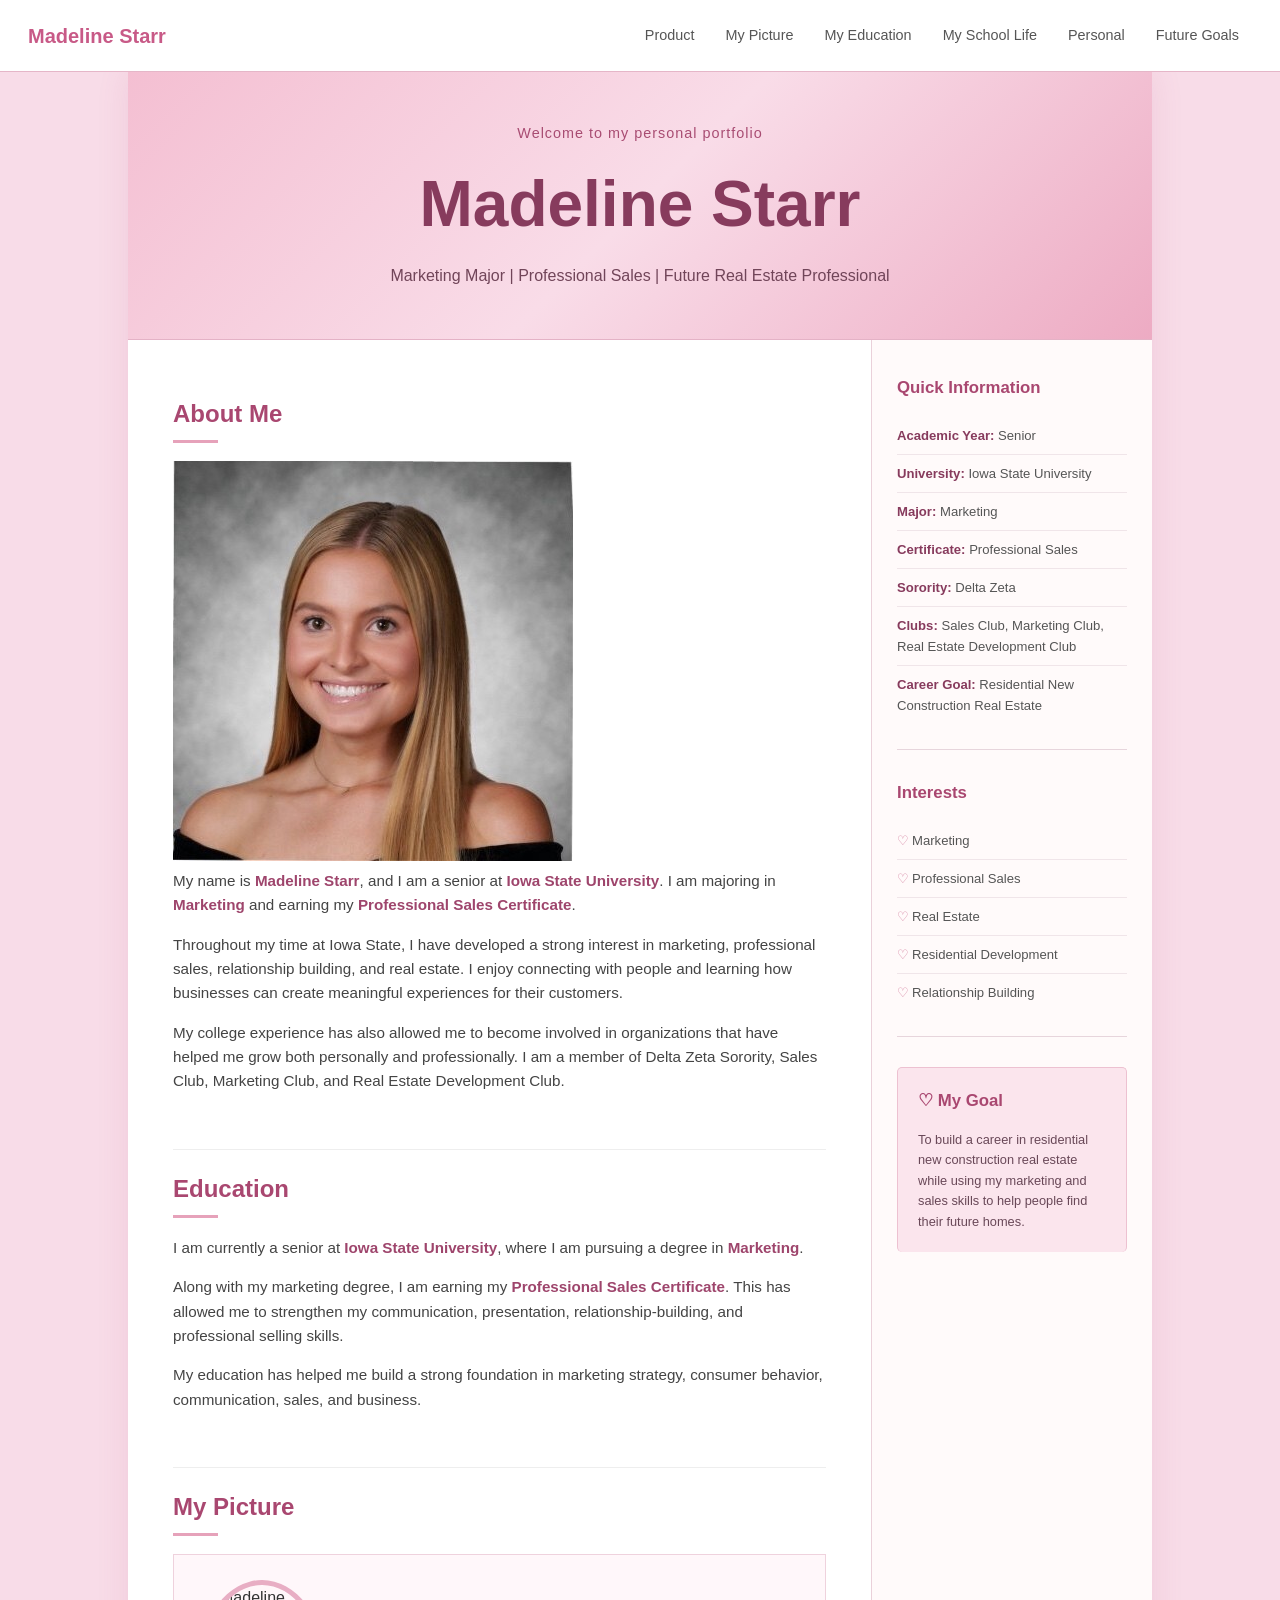
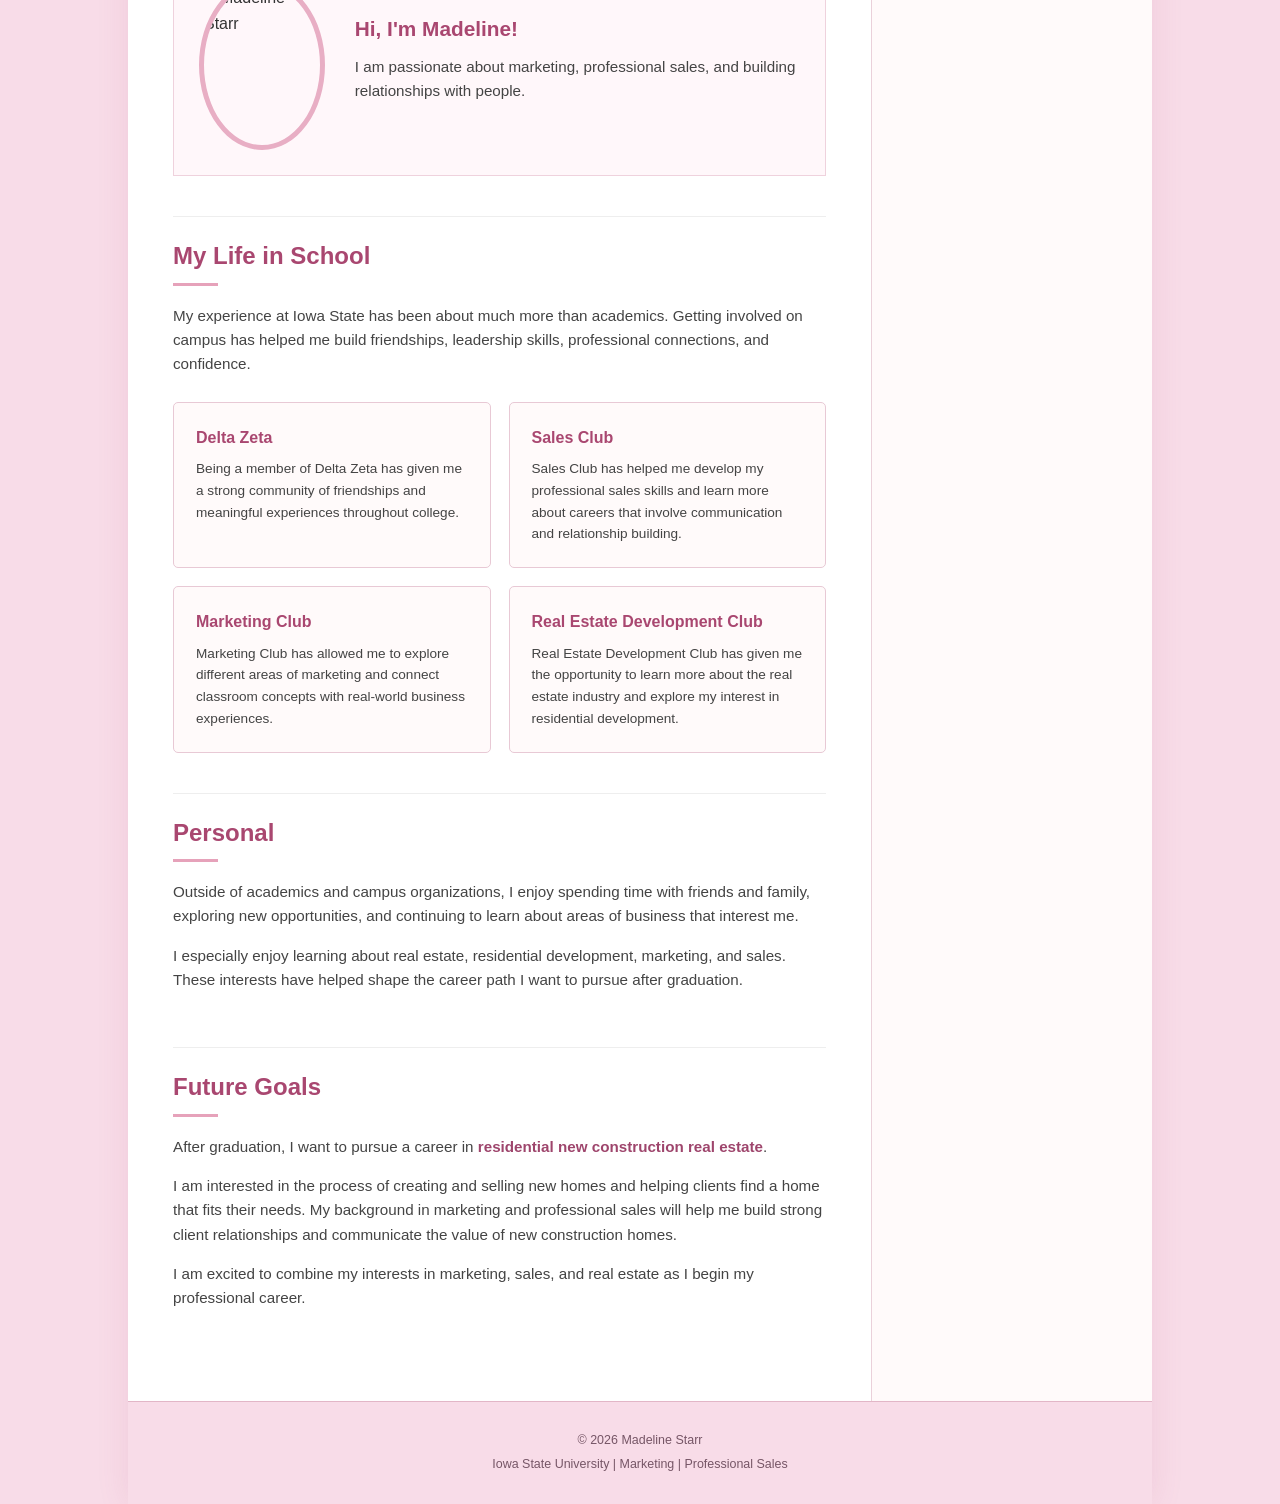
==== commit b695dd0d: "Add composite.jpeg image to About Me section" ====
--- a/index.html
+++ b/index.html
@@ -83,6 +83,12 @@
                 >
 
                     <h2>About Me</h2>
+
+                    <img
+                        src="composite.jpeg"
+                        alt="Madeline Starr composite photo"
+                        class="about-image"
+                    >
 
                     <p>
                         My name is <strong>Madeline Starr</strong>,
--- a/style.css
+++ b/style.css
@@ -1,7 +1,6 @@
 /* =====================================================
-   MADELINE STARR WEBSITE
-   PINK WIREFRAME DESIGN
-===================================================== */
+   MADELINE STARR PORTFOLIO
+   ===================================================== */
 
 
 /* =====================================================
@@ -22,1038 +21,538 @@
 
 body {
 
-    font-family: "Quicksand", sans-serif;
+    font-family:
+        Arial,
+        Helvetica,
+        sans-serif;
 
     background: #f8dce8;
 
-    color: #634452;
+    color: #333;
 
     line-height: 1.6;
 }
 
 
 /* =====================================================
-   WEBSITE
-
-   80% width = approximately 10% background
-   on each side of the screen.
-===================================================== */
-
-.website {
+   PAGE WRAPPER
+
+   80% = website
+   10% left background
+   10% right background
+===================================================== */
+
+.page-wrapper {
 
     width: 80%;
 
     margin: 0 auto;
 
+    background: #ffffff;
+
     min-height: 100vh;
 
-    background: #fffdfd;
-
     box-shadow:
-        0 0 35px rgba(182, 85, 122, 0.15);
-}
-
-
-/* =====================================================
-   HEADER
-
-   Matches the wireframe:
-
-   ┌─────────┬─────────────────────┐
-   │  LOGO   │ Information         │
-   │         ├─────────────────────┤
-   │         │ Primary navigation  │
-   │         ├─────────────────────┤
-   │         │ Secondary navigation│
-   └─────────┴─────────────────────┘
-===================================================== */
-
-.site-header {
-
-    display: grid;
-
-    grid-template-columns: 20% 80%;
-
-    min-height: 145px;
-
-    border-bottom: 2px solid #e8b4c9;
-}
-
-
-/* =====================================================
-   LOGO
-===================================================== */
-
-.logo-area {
+        0 0 30px rgba(180, 85, 120, 0.12);
+}
+
+
+/* =====================================================
+   NAVIGATION
+===================================================== */
+
+.site-nav {
+
+    width: 100%;
+
+    background: #ffffff;
+
+    border-bottom: 1px solid #e5b6c8;
+
+    position: sticky;
+
+    top: 0;
+
+    z-index: 1000;
+}
+
+
+.nav-container {
+
+    width: 100%;
 
     display: flex;
 
     align-items: center;
 
+    justify-content: space-between;
+
+    padding: 16px 28px;
+}
+
+
+.nav-logo {
+
+    color: #c85a87;
+
+    text-decoration: none;
+
+    font-size: 1.25rem;
+
+    font-weight: 700;
+
+    white-space: nowrap;
+}
+
+
+.nav-links {
+
+    display: flex;
+
+    align-items: center;
+
+    justify-content: flex-end;
+
+    gap: 5px;
+
+    list-style: none;
+}
+
+
+.nav-links a {
+
+    display: block;
+
+    padding: 8px 13px;
+
+    color: #555;
+
+    text-decoration: none;
+
+    font-size: 0.9rem;
+
+    transition: all 0.2s ease;
+
+    border-radius: 4px;
+}
+
+
+.nav-links a:hover {
+
+    background: #f9dce8;
+
+    color: #bd4e7d;
+}
+
+
+/* =====================================================
+   HERO
+===================================================== */
+
+.hero {
+
+    min-height: 250px;
+
+    display: flex;
+
+    align-items: center;
+
     justify-content: center;
 
-    background: #fff5f9;
-
-    border-right: 2px solid #e8b4c9;
-
-    padding: 15px;
-}
-
-
-.logo-area a {
-
-    display: flex;
-
-    flex-direction: column;
-
-    align-items: center;
-
-    text-decoration: none;
-
-    color: #c95587;
-
-    font-family: "Playfair Display", serif;
-
-    font-size: 1.8rem;
-
-    line-height: 1;
-}
-
-
-.logo-heart {
-
-    font-size: 2.5rem;
-
-    color: #e38cae;
-
-    margin-bottom: 5px;
-}
-
-
-.logo-area small {
-
-    font-family: "Quicksand", sans-serif;
-
-    font-size: 0.7rem;
-
-    letter-spacing: 4px;
-
-    text-transform: uppercase;
-
-    color: #986779;
-
-    margin-top: 5px;
-}
-
-
-/* =====================================================
-   RIGHT HEADER
-===================================================== */
-
-.header-right {
-
-    display: flex;
-
-    flex-direction: column;
-
-    min-width: 0;
-}
-
-
-/* =====================================================
-   INFORMATIONAL AREA
-===================================================== */
-
-.info-area {
-
-    flex: 1;
-
-    display: flex;
-
-    align-items: center;
-
-    padding: 15px 25px;
-
-    background: #fffdfd;
-}
-
-
-.info-label {
-
-    color: #d06491;
-
-    font-size: 0.75rem;
-
-    font-weight: 700;
-
-    text-transform: uppercase;
-
-    letter-spacing: 1px;
-
-    margin-bottom: 2px;
-}
-
-
-.info-area h2 {
-
-    color: #704658;
-
-    font-family: "Playfair Display", serif;
-
-    font-size: 1.25rem;
-
-    margin-bottom: 2px;
-}
-
-
-.info-area p:last-child {
-
-    color: #8c6977;
-
-    font-size: 0.78rem;
-}
-
-
-/* =====================================================
-   PRIMARY NAVIGATION
-   This is the main left-to-right navigation
-   requested by you.
-===================================================== */
-
-.primary-nav {
-
-    display: flex;
-
-    justify-content: center;
-
-    align-items: center;
-
-    min-height: 34px;
-
-    background: #ffe7f0;
-
-    border-top: 2px solid #edbfd0;
-
-    border-bottom: 2px solid #edbfd0;
-
-    overflow-x: auto;
-}
-
-
-.primary-nav a {
-
-    color: #694354;
-
-    text-decoration: none;
-
-    font-size: 0.82rem;
-
-    font-weight: 700;
-
-    padding: 5px 16px;
-
-    white-space: nowrap;
-
-    transition: all 0.2s ease;
-}
-
-
-.primary-nav a:hover {
-
-    color: #fff;
-
-    background: #d86a98;
-
-}
-
-
-/* =====================================================
-   SECONDARY NAVIGATION
-===================================================== */
-
-.secondary-nav {
-
-    display: flex;
-
-    justify-content: center;
-
-    align-items: center;
-
-    gap: 25px;
-
-    min-height: 30px;
-
-    background: #fff9fb;
-
-    overflow-x: auto;
-}
-
-
-.secondary-nav a {
-
-    color: #906878;
-
-    text-decoration: none;
-
-    font-size: 0.7rem;
-
-    white-space: nowrap;
-}
-
-
-.secondary-nav a:hover {
-
-    color: #d05a89;
-
-}
-
-
-/* =====================================================
-   THREE COLUMN LAYOUT
-
-   THIS IS THE KEY PART OF THE WIREFRAME.
-
-   Left:   20%
-   Middle: 60%
-   Right:  20%
-===================================================== */
-
-.main-layout {
-
-    display: grid;
-
-    grid-template-columns: 20% 60% 20%;
-
-    align-items: stretch;
-}
-
-
-/* =====================================================
-   LEFT SIDEBAR
-===================================================== */
-
-.left-sidebar {
-
-    min-height: 750px;
-
-    padding: 22px 15px;
-
-    background: #fff8fb;
-
-    border-right: 2px solid #e9bdcf;
-}
-
-
-.sidebar-heading {
-
-    color: #c75586;
-
     text-align: center;
 
-    font-family: "Playfair Display", serif;
-
-    font-size: 1rem;
-
-    padding-bottom: 12px;
-
-    margin-bottom: 12px;
-
-    border-bottom: 2px dashed #edbfd0;
-}
-
-
-/* =====================================================
-   SIDE NAVIGATION
-===================================================== */
-
-.side-nav {
-
-    display: flex;
-
-    flex-direction: column;
-
-    gap: 7px;
-}
-
-
-.side-nav a {
-
-    display: flex;
-
-    align-items: flex-start;
-
-    gap: 7px;
-
-    text-decoration: none;
-
-    color: #704657;
-
-    padding: 9px 6px;
-
-    border-radius: 10px;
-
-    transition: all 0.2s ease;
-}
-
-
-.side-nav a > span {
-
-    color: #df7da4;
-
-    font-size: 1rem;
-}
-
-
-.side-nav strong {
-
-    display: block;
-
-    font-size: 0.75rem;
-}
-
-
-.side-nav small {
-
-    display: block;
-
-    color: #a07988;
-
-    font-size: 0.62rem;
-
-    margin-top: 1px;
-}
-
-
-.side-nav a:hover {
-
-    background: #ffdfeb;
-
-    color: #c55284;
-
-    transform: translateX(3px);
-}
-
-
-/* =====================================================
-   LEFT DECORATIONS
-===================================================== */
-
-.sidebar-decoration {
-
-    display: flex;
-
-    flex-direction: column;
-
-    align-items: center;
-
-    gap: 18px;
-
-    margin-top: 70px;
-
-    color: #eca4bd;
-
-    font-size: 1.3rem;
-}
-
-
-/* =====================================================
-   CENTER MAIN CONTENT
-===================================================== */
-
-.main-content {
-
-    background: #ffffff;
-
-    min-width: 0;
-}
-
-
-/* =====================================================
-   HERO IMAGE AREA
-
-   This corresponds to "Hero image at top"
-   in your original wireframe.
-===================================================== */
-
-.hero-image {
-
-    height: 175px;
-
-    margin: 20px;
-
-    position: relative;
-
-    overflow: hidden;
-
-    border: 2px solid #edbfd0;
-
-    border-radius: 12px;
+    padding: 50px 30px;
 
     background:
         linear-gradient(
             135deg,
-            #f2aac5 0%,
-            #ffdce9 50%,
-            #eaa0bc 100%
+            #f4bfd2,
+            #f9dce8,
+            #edabc3
         );
 
+    border-bottom: 1px solid #e4b2c6;
+}
+
+
+.hero-content {
+
+    max-width: 850px;
+}
+
+
+.hero-small-text {
+
+    color: #a84c72;
+
+    font-size: 0.9rem;
+
+    letter-spacing: 1px;
+
+    margin-bottom: 8px;
+}
+
+
+.hero h1 {
+
+    color: #873b5d;
+
+    font-size: clamp(2.4rem, 5vw, 4rem);
+
+    font-weight: 700;
+
+    margin-bottom: 8px;
+}
+
+
+.hero-subtitle {
+
+    color: #714559;
+
+    font-size: 1rem;
+
+    font-weight: 500;
+}
+
+
+/* =====================================================
+   MAIN CONTENT LAYOUT
+===================================================== */
+
+.content-layout {
+
+    display: grid;
+
+    grid-template-columns: minmax(0, 1fr) 280px;
+
+    max-width: 1100px;
+
+    margin: 0 auto;
+}
+
+
+/* =====================================================
+   MAIN CONTENT
+===================================================== */
+
+.main-content {
+
+    padding: 35px 45px;
+
+    border-right: 1px solid #ead1da;
+}
+
+
+/* =====================================================
+   CONTENT SECTIONS
+===================================================== */
+
+.content-section {
+
+    padding: 20px 0 40px;
+
+    scroll-margin-top: 80px;
+
+    border-bottom: 1px solid #eeeeee;
+}
+
+
+.content-section:last-child {
+
+    border-bottom: none;
+}
+
+
+.content-section h2 {
+
+    color: #a94770;
+
+    font-size: 1.5rem;
+
+    margin-bottom: 18px;
+
+    font-weight: 600;
+}
+
+
+.content-section h2::after {
+
+    content: "";
+
+    display: block;
+
+    width: 45px;
+
+    height: 3px;
+
+    margin-top: 7px;
+
+    background: #e6a2ba;
+}
+
+
+.content-section p {
+
+    font-size: 0.95rem;
+
+    margin-bottom: 15px;
+
+    color: #444;
+}
+
+
+.content-section strong {
+
+    color: #9e456c;
+}
+
+
+/* =====================================================
+   PICTURE
+===================================================== */
+
+.picture-section {
+
     display: flex;
 
     align-items: center;
 
-    justify-content: center;
-}
-
-
-/* Decorative shapes */
-
-.hero-image::before {
-
-    content: "♡  ✿  ♡  ✿  ♡";
+    gap: 30px;
+
+    padding: 25px;
+
+    background: #fff7fa;
+
+    border: 1px solid #efd2dd;
+}
+
+
+.profile-photo {
+
+    width: 170px;
+
+    height: 170px;
+
+    object-fit: cover;
+
+    border-radius: 50%;
+
+    border: 5px solid #e8aec4;
+}
+
+
+.picture-description h3 {
+
+    color: #a94770;
+
+    margin-bottom: 10px;
+
+    font-size: 1.3rem;
+}
+
+
+/* =====================================================
+   SCHOOL CARDS
+===================================================== */
+
+.school-grid {
+
+    display: grid;
+
+    grid-template-columns: repeat(2, 1fr);
+
+    gap: 18px;
+
+    margin-top: 25px;
+}
+
+
+.school-card {
+
+    padding: 22px;
+
+    border: 1px solid #e8c9d5;
+
+    background: #fffafa;
+
+    border-radius: 5px;
+
+    transition:
+        transform 0.2s ease,
+        box-shadow 0.2s ease;
+}
+
+
+.school-card:hover {
+
+    transform: translateY(-3px);
+
+    box-shadow:
+        0 5px 15px rgba(160, 70, 105, 0.1);
+}
+
+
+.school-card h3 {
+
+    color: #a94770;
+
+    font-size: 1rem;
+
+    margin-bottom: 8px;
+}
+
+
+.school-card p {
+
+    font-size: 0.85rem;
+
+    margin-bottom: 0;
+}
+
+
+/* =====================================================
+   SIDEBAR
+===================================================== */
+
+.sidebar {
+
+    padding: 35px 25px;
+
+    background: #fffafa;
+}
+
+
+.sidebar-box {
+
+    margin-bottom: 30px;
+
+    padding-bottom: 25px;
+
+    border-bottom: 1px solid #e7d5dc;
+}
+
+
+.sidebar-box:last-child {
+
+    border-bottom: none;
+}
+
+
+.sidebar-box h2 {
+
+    color: #a94770;
+
+    font-size: 1.05rem;
+
+    margin-bottom: 15px;
+
+    font-weight: 600;
+}
+
+
+.sidebar-box ul {
+
+    list-style: none;
+}
+
+
+.sidebar-box li {
+
+    padding: 8px 0;
+
+    border-bottom: 1px solid #f0e5e9;
+
+    font-size: 0.82rem;
+
+    color: #555;
+}
+
+
+.sidebar-box li:last-child {
+
+    border-bottom: none;
+}
+
+
+.sidebar-box strong {
+
+    color: #873b5d;
+}
+
+
+/* =====================================================
+   INTEREST LIST
+===================================================== */
+
+.interest-list li {
+
+    padding-left: 15px !important;
+
+    position: relative;
+}
+
+
+.interest-list li::before {
+
+    content: "♡";
 
     position: absolute;
 
-    top: 12px;
-
     left: 0;
 
-    width: 100%;
+    color: #d17b9b;
+}
+
+
+/* =====================================================
+   PINK SIDEBAR BOX
+===================================================== */
+
+.pink-box {
+
+    padding: 20px;
+
+    background: #fbe5ed;
+
+    border: 1px solid #edc1d1;
+
+    border-radius: 5px;
+}
+
+
+.pink-box p {
+
+    font-size: 0.8rem;
+
+    color: #694858;
+
+    margin-bottom: 0;
+}
+
+
+/* =====================================================
+   FOOTER
+===================================================== */
+
+footer {
+
+    padding: 25px;
 
     text-align: center;
 
-    color: rgba(255,255,255,0.6);
-
-    font-size: 1.4rem;
-
-    letter-spacing: 10px;
-}
-
-
-.hero-image::after {
-
-    content: "✿  ♡  ✿";
-
-    position: absolute;
-
-    bottom: 10px;
-
-    right: 20px;
-
-    color: rgba(255,255,255,0.45);
-
-    font-size: 1.2rem;
-}
-
-
-.hero-text {
-
-    text-align: center;
-
-    color: white;
-
-    position: relative;
-
-    z-index: 2;
-}
-
-
-.hero-text p {
-
-    font-size: 0.75rem;
-
-    font-weight: 600;
-
-    margin-bottom: 3px;
-}
-
-
-.hero-text h1 {
-
-    font-family: "Playfair Display", serif;
-
-    font-size: 2.5rem;
-
-    line-height: 1.1;
-
-    text-shadow:
-        0 2px 7px rgba(100,50,70,0.15);
-}
-
-
-.hero-text span {
-
-    display: block;
-
-    font-size: 0.75rem;
-
-    margin-top: 7px;
-
-    letter-spacing: 1px;
-}
-
-
-.hero-decoration {
-
-    position: absolute;
-
-    color: rgba(255,255,255,0.6);
-
-    font-size: 2.5rem;
-}
-
-
-.hero-decoration.left {
-
-    left: 25px;
-
-    bottom: 30px;
-}
-
-
-.hero-decoration.right {
-
-    right: 35px;
-
-    top: 40px;
-}
-
-
-/* =====================================================
-   CONTENT SECTIONS
-===================================================== */
-
-.content-section {
-
-    padding: 5px 25px 35px;
-
-    scroll-margin-top: 20px;
-}
-
-
-/* =====================================================
-   SECTION HEADINGS
-===================================================== */
-
-.section-heading {
-
-    display: flex;
-
-    justify-content: center;
-
-    align-items: center;
-
-    gap: 10px;
-
-    margin-bottom: 15px;
-
-    padding-bottom: 8px;
-
-    border-bottom: 2px dashed #edbfd0;
-}
-
-
-.section-heading h2 {
-
-    color: #c95485;
-
-    font-family: "Playfair Display", serif;
-
-    font-size: 1.45rem;
-
-    text-align: center;
-}
-
-
-.section-heading span {
-
-    color: #e28aaa;
-
-    font-size: 1.1rem;
-}
-
-
-/* =====================================================
-   CONTENT CARDS
-===================================================== */
-
-.content-card {
-
-    padding: 20px;
-
-    background: #fff9fb;
-
-    border: 1px solid #efc8d7;
-
-    border-radius: 12px;
-
-    box-shadow:
-        0 4px 15px rgba(180, 77, 119, 0.05);
-}
-
-
-.content-card p {
-
-    font-size: 0.85rem;
-
-    margin-bottom: 12px;
-}
-
-
-.content-card p:last-child {
-
-    margin-bottom: 0;
-}
-
-
-.content-card strong {
-
-    color: #c45082;
-}
-
-
-/* =====================================================
-   PICTURE CARD
-===================================================== */
-
-.picture-card {
-
-    display: flex;
-
-    align-items: center;
-
-    gap: 20px;
-
-    padding: 20px;
-
-    background: #fff9fb;
-
-    border: 1px solid #efc8d7;
-
-    border-radius: 12px;
-}
-
-
-.profile-picture {
-
-    width: 130px;
-
-    height: 130px;
-
-    flex-shrink: 0;
-
-    object-fit: cover;
-
-    border-radius: 50%;
-
-    border: 5px solid #f2b1c9;
-
-    padding: 3px;
-
-    background: white;
-}
-
-
-.picture-description h3 {
-
-    color: #c95485;
-
-    font-family: "Playfair Display", serif;
-
-    font-size: 1.15rem;
-
-    margin-bottom: 5px;
-}
-
-
-.picture-description p {
-
-    font-size: 0.8rem;
-
-    margin-bottom: 8px;
-}
-
-
-/* =====================================================
-   SCHOOL CARD
-===================================================== */
-
-.school-card {
-
-    display: flex;
-
-    align-items: center;
-
-    gap: 18px;
-
-    padding: 20px;
-
-    background: #fff9fb;
-
-    border: 1px solid #efc8d7;
-
-    border-radius: 12px;
-}
-
-
-.school-icon {
-
-    width: 65px;
-
-    height: 65px;
-
-    flex-shrink: 0;
-
-    display: flex;
-
-    justify-content: center;
-
-    align-items: center;
-
-    background: #ffdeea;
-
-    border-radius: 50%;
-
-    font-size: 1.8rem;
-}
-
-
-.school-card h3 {
-
-    color: #c95485;
-
-    font-family: "Playfair Display", serif;
-
-    font-size: 1.05rem;
-
-    margin-bottom: 5px;
-}
-
-
-.school-card p {
+    background: #f8dce8;
+
+    border-top: 1px solid #e2b6c7;
+
+    color: #765666;
 
     font-size: 0.78rem;
-
-    margin-bottom: 5px;
-}
-
-
-/* =====================================================
-   SCHOOL LIFE CARDS
-===================================================== */
-
-.life-card {
-
-    padding: 15px 18px;
-
-    margin-bottom: 10px;
-
-    background: #fff9fb;
-
-    border-left: 4px solid #df82a7;
-
-    border-radius: 8px;
-
-    border-top: 1px solid #f1d0dc;
-
-    border-right: 1px solid #f1d0dc;
-
-    border-bottom: 1px solid #f1d0dc;
-}
-
-
-.life-card h3 {
-
-    color: #c95485;
-
-    font-family: "Playfair Display", serif;
-
-    font-size: 1rem;
-
-    margin-bottom: 3px;
-}
-
-
-.life-card p {
-
-    font-size: 0.78rem;
-}
-
-
-/* =====================================================
-   RIGHT SIDEBAR
-
-   Matches "Sticky content" from wireframe.
-===================================================== */
-
-.right-sidebar {
-
-    min-height: 750px;
-
-    padding: 22px 15px;
-
-    background: #fff8fb;
-
-    border-left: 2px solid #e9bdcf;
-}
-
-
-/* =====================================================
-   STICKY CONTENT
-===================================================== */
-
-.sticky-content {
-
-    position: sticky;
-
-    top: 15px;
-}
-
-
-.sticky-content h2 {
-
-    color: #c95485;
-
-    font-family: "Playfair Display", serif;
-
-    text-align: center;
-
-    font-size: 1rem;
-
-    margin-bottom: 15px;
-}
-
-
-/* =====================================================
-   STICKY ITEMS
-===================================================== */
-
-.sticky-item {
-
-    display: flex;
-
-    gap: 8px;
-
-    align-items: flex-start;
-
-    padding: 10px 0;
-
-    border-bottom: 1px dashed #edbfd0;
-}
-
-
-.sticky-item > span {
-
-    font-size: 1.05rem;
-}
-
-
-.sticky-item strong {
-
-    display: block;
-
-    color: #704657;
-
-    font-size: 0.72rem;
-}
-
-
-.sticky-item p {
-
-    color: #896675;
-
-    font-size: 0.65rem;
-
-    line-height: 1.45;
-
-    margin-top: 2px;
-}
-
-
-/* =====================================================
-   FAVORITE BOX
-===================================================== */
-
-.favorite-box {
-
-    display: flex;
-
-    justify-content: center;
-
-    align-items: center;
-
-    gap: 6px;
-
-    margin-top: 20px;
-
-    padding: 12px 8px;
-
-    background: #ffe1ec;
-
-    border-radius: 10px;
-
-    color: #c95485;
-
-    text-align: center;
-
-    font-size: 0.7rem;
-
-    font-weight: 700;
-}
-
-
-.favorite-box span {
-
-    color: #df82a7;
-}
-
-
-/* =====================================================
-   FOOTER
-===================================================== */
-
-footer {
-
-    border-top: 2px solid #e9bdcf;
-
-    background: #ffe8f1;
-
-    text-align: center;
-
-    padding: 18px;
-
-    color: #80606e;
-
-    font-size: 0.7rem;
-}
-
-
-.footer-links {
-
-    display: flex;
-
-    justify-content: center;
-
-    flex-wrap: wrap;
-
-    gap: 18px;
-
-    margin: 7px 0;
-}
-
-
-.footer-links a {
-
-    color: #c95485;
-
-    text-decoration: none;
-
-    font-weight: 600;
-}
-
-
-.footer-links a:hover {
-
-    text-decoration: underline;
+}
+
+
+footer p {
+
+    margin: 4px 0;
 }
 
 
@@ -1061,43 +560,37 @@
    TABLET
 ===================================================== */
 
-@media (max-width: 900px) {
-
-    .website {
+@media (max-width: 850px) {
+
+    .page-wrapper {
 
         width: 90%;
     }
 
 
-    .main-layout {
-
-        grid-template-columns: 22% 56% 22%;
-    }
-
-
-    .site-header {
-
-        grid-template-columns: 22% 78%;
-    }
-
-
-    .primary-nav a {
-
-        padding: 5px 8px;
-
-        font-size: 0.7rem;
-    }
-
-
-    .secondary-nav {
-
-        gap: 12px;
-    }
-
-
-    .hero-text h1 {
-
-        font-size: 2rem;
+    .content-layout {
+
+        grid-template-columns: minmax(0, 1fr) 220px;
+    }
+
+
+    .main-content {
+
+        padding: 30px;
+    }
+
+
+    .nav-container {
+
+        padding: 12px 18px;
+    }
+
+
+    .nav-links a {
+
+        padding: 7px 8px;
+
+        font-size: 0.78rem;
     }
 
 }
@@ -1109,159 +602,77 @@
 
 @media (max-width: 650px) {
 
-    /*
-       The desktop wireframe has three columns.
-       On a phone, stacking them makes it readable
-       while keeping the same overall design.
-    */
-
-    .website {
+    .page-wrapper {
 
         width: 94%;
     }
 
 
-    .site-header {
+    .nav-container {
+
+        flex-direction: column;
+
+        gap: 10px;
+    }
+
+
+    .nav-links {
+
+        width: 100%;
+
+        justify-content: center;
+
+        flex-wrap: wrap;
+    }
+
+
+    .hero {
+
+        min-height: 220px;
+
+        padding: 40px 20px;
+    }
+
+
+    .hero h1 {
+
+        font-size: 2.3rem;
+    }
+
+
+    .content-layout {
 
         display: block;
     }
 
 
-    .logo-area {
-
-        min-height: 90px;
-
+    .main-content {
+
+        padding: 20px;
+        
         border-right: none;
-
-        border-bottom: 2px solid #e9bdcf;
-    }
-
-
-    .info-area {
-
-        justify-content: center;
+    }
+
+
+    .sidebar {
+
+        border-top: 1px solid #ead1da;
+
+        padding: 25px;
+    }
+
+
+    .picture-section {
+
+        flex-direction: column;
 
         text-align: center;
-
-        padding: 15px;
-    }
-
-
-    .primary-nav {
-
-        flex-wrap: wrap;
-
-        height: auto;
-
-        padding: 4px;
-    }
-
-
-    .primary-nav a {
-
-        padding: 5px 8px;
-
-        font-size: 0.68rem;
-    }
-
-
-    .secondary-nav {
-
-        flex-wrap: wrap;
-
-        height: auto;
-
-        padding: 5px;
-    }
-
-
-    .main-layout {
-
-        display: block;
-    }
-
-
-    .left-sidebar {
-
-        min-height: auto;
-
-        border-right: none;
-
-        border-bottom: 2px solid #e9bdcf;
-
-        padding: 15px;
-    }
-
-
-    .side-nav {
-
-        flex-direction: row;
-
-        justify-content: center;
-
-        flex-wrap: wrap;
-    }
-
-
-    .sidebar-decoration {
-
-        display: none;
-    }
-
-
-    .hero-image {
-
-        height: 160px;
-
-        margin: 15px;
-    }
-
-
-    .hero-text h1 {
-
-        font-size: 1.8rem;
-    }
-
-
-    .right-sidebar {
-
-        min-height: auto;
-
-        border-left: none;
-
-        border-top: 2px solid #e9bdcf;
-
-        padding: 20px;
-    }
-
-
-    .sticky-content {
-
-        position: static;
-    }
-
-
-    .picture-card {
-
-        flex-direction: column;
-
-        text-align: center;
-    }
-
-
-    .school-card {
-
-        flex-direction: column;
-
-        text-align: center;
-    }
-
-
-    .content-section {
-
-        padding-left: 15px;
-
-        padding-right: 15px;
-    }
-
-}
+    }
+
+
+    .school-grid {
+
+        grid-template-columns: 1fr;
+    }
+
+}
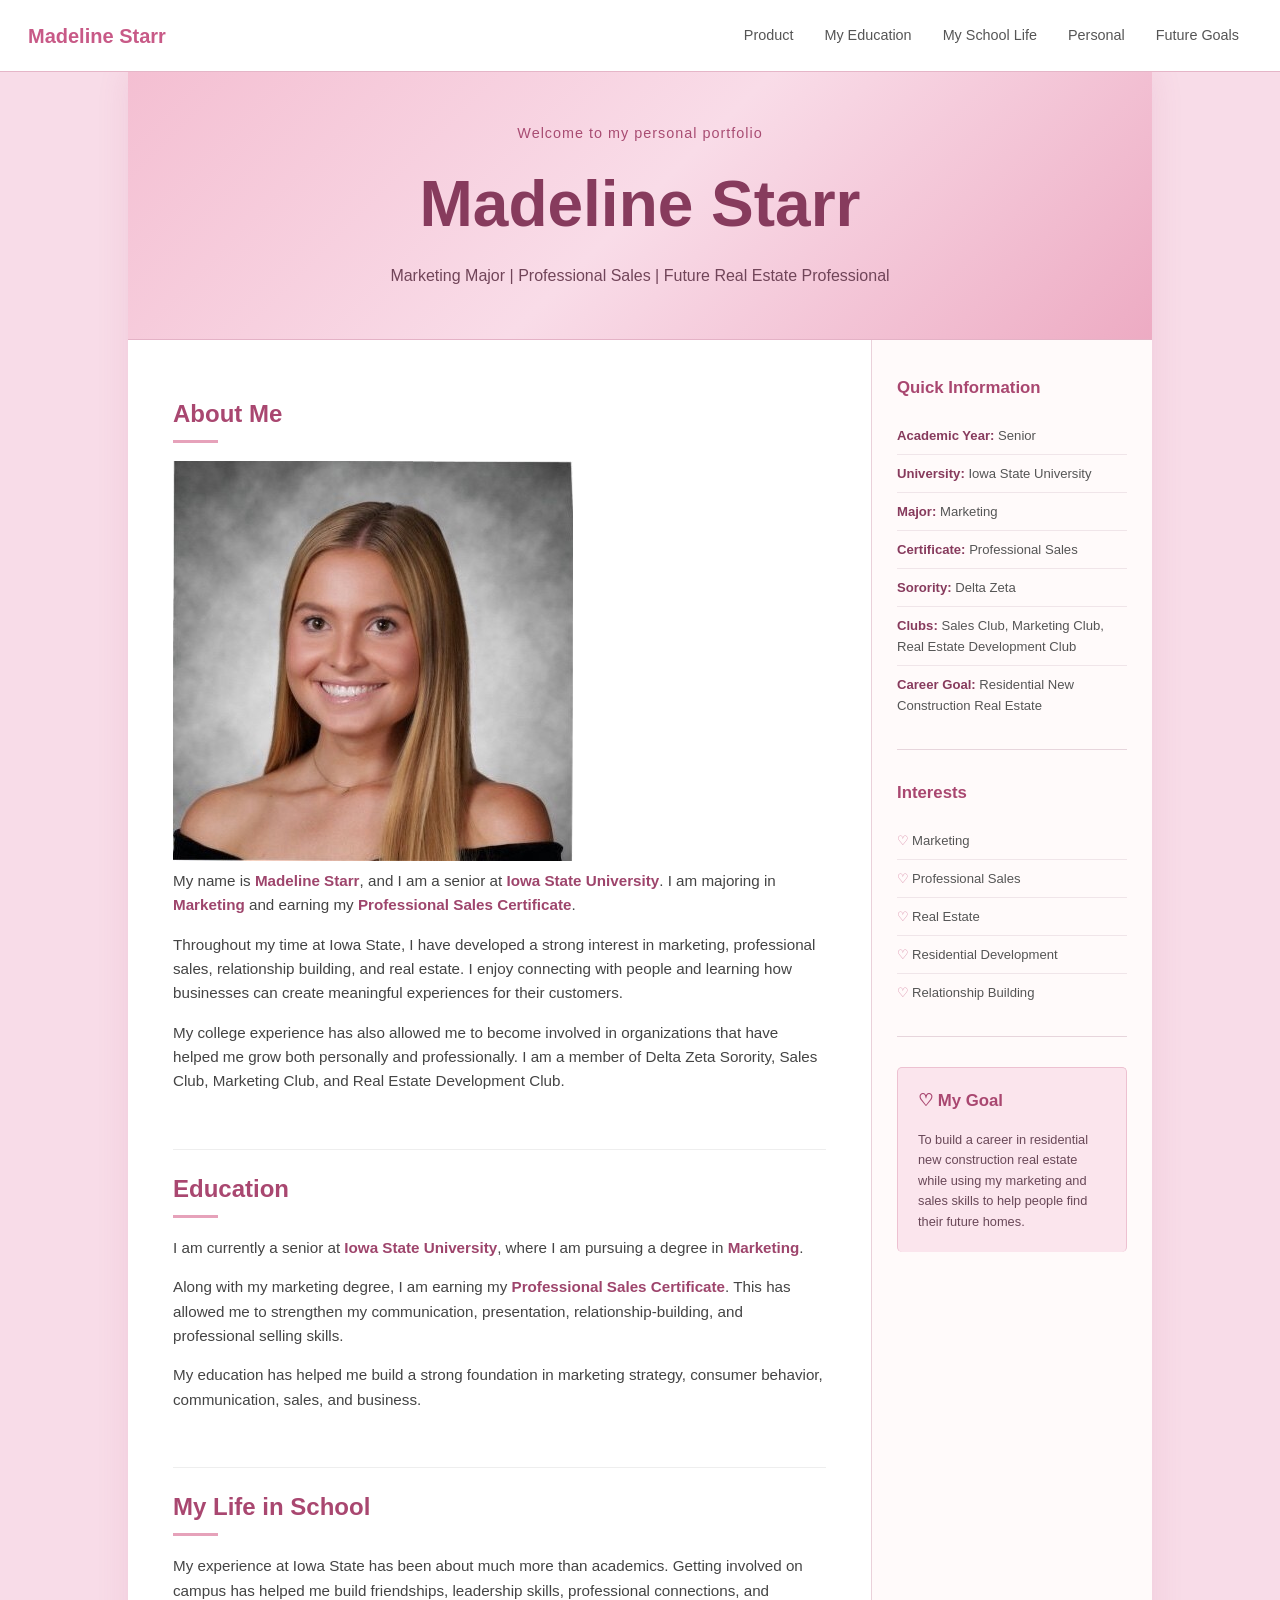
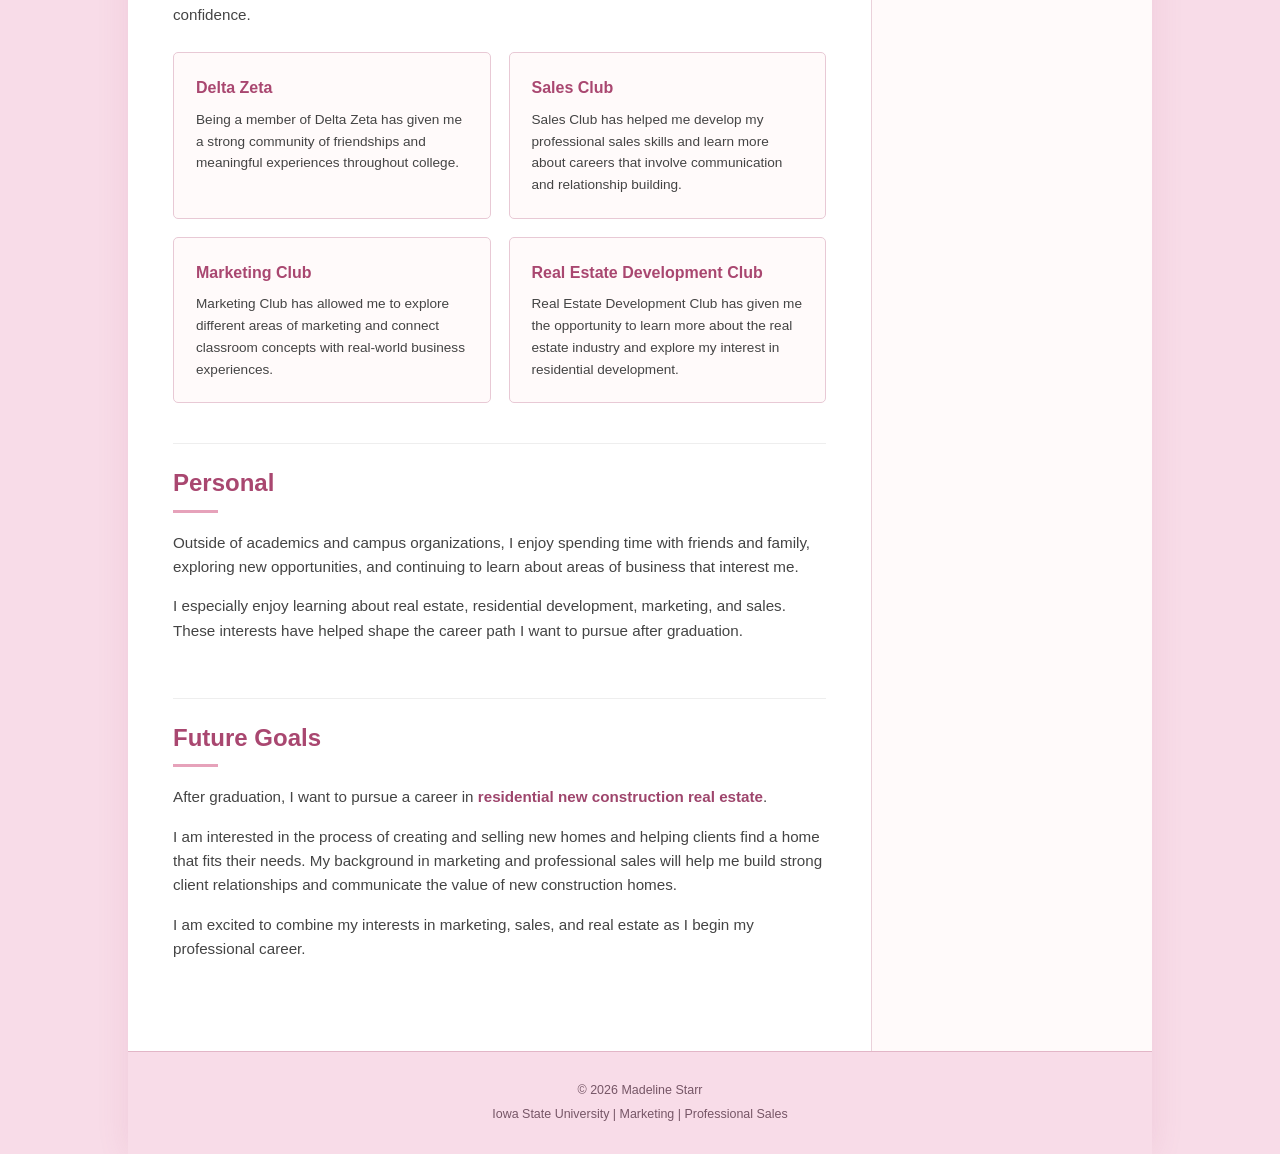
==== commit e43f0cc4: "Remove 'My Picture' section from main content" ====
--- a/index.html
+++ b/index.html
@@ -154,49 +154,6 @@
 
 
 
-                <!-- MY PICTURE -->
-
-                <section
-                    id="picture"
-                    class="content-section"
-                >
-
-                    <h2>My Picture</h2>
-
-                    <div class="picture-section">
-
-                        <!--
-                            Add your photo here:
-
-                            images/madeline.jpg
-                        -->
-
-                        <img
-                            src="images/madeline.jpg"
-                            alt="Madeline Starr"
-                            class="profile-photo"
-                        >
-
-                        <div class="picture-description">
-
-                            <h3>
-                                Hi, I'm Madeline!
-                            </h3>
-
-                            <p>
-                                I am passionate about marketing,
-                                professional sales, and building
-                                relationships with people.
-                            </p>
-
-                        </div>
-
-                    </div>
-
-                </section>
-
-
-
                 <!-- SCHOOL LIFE -->
 
                 <section
